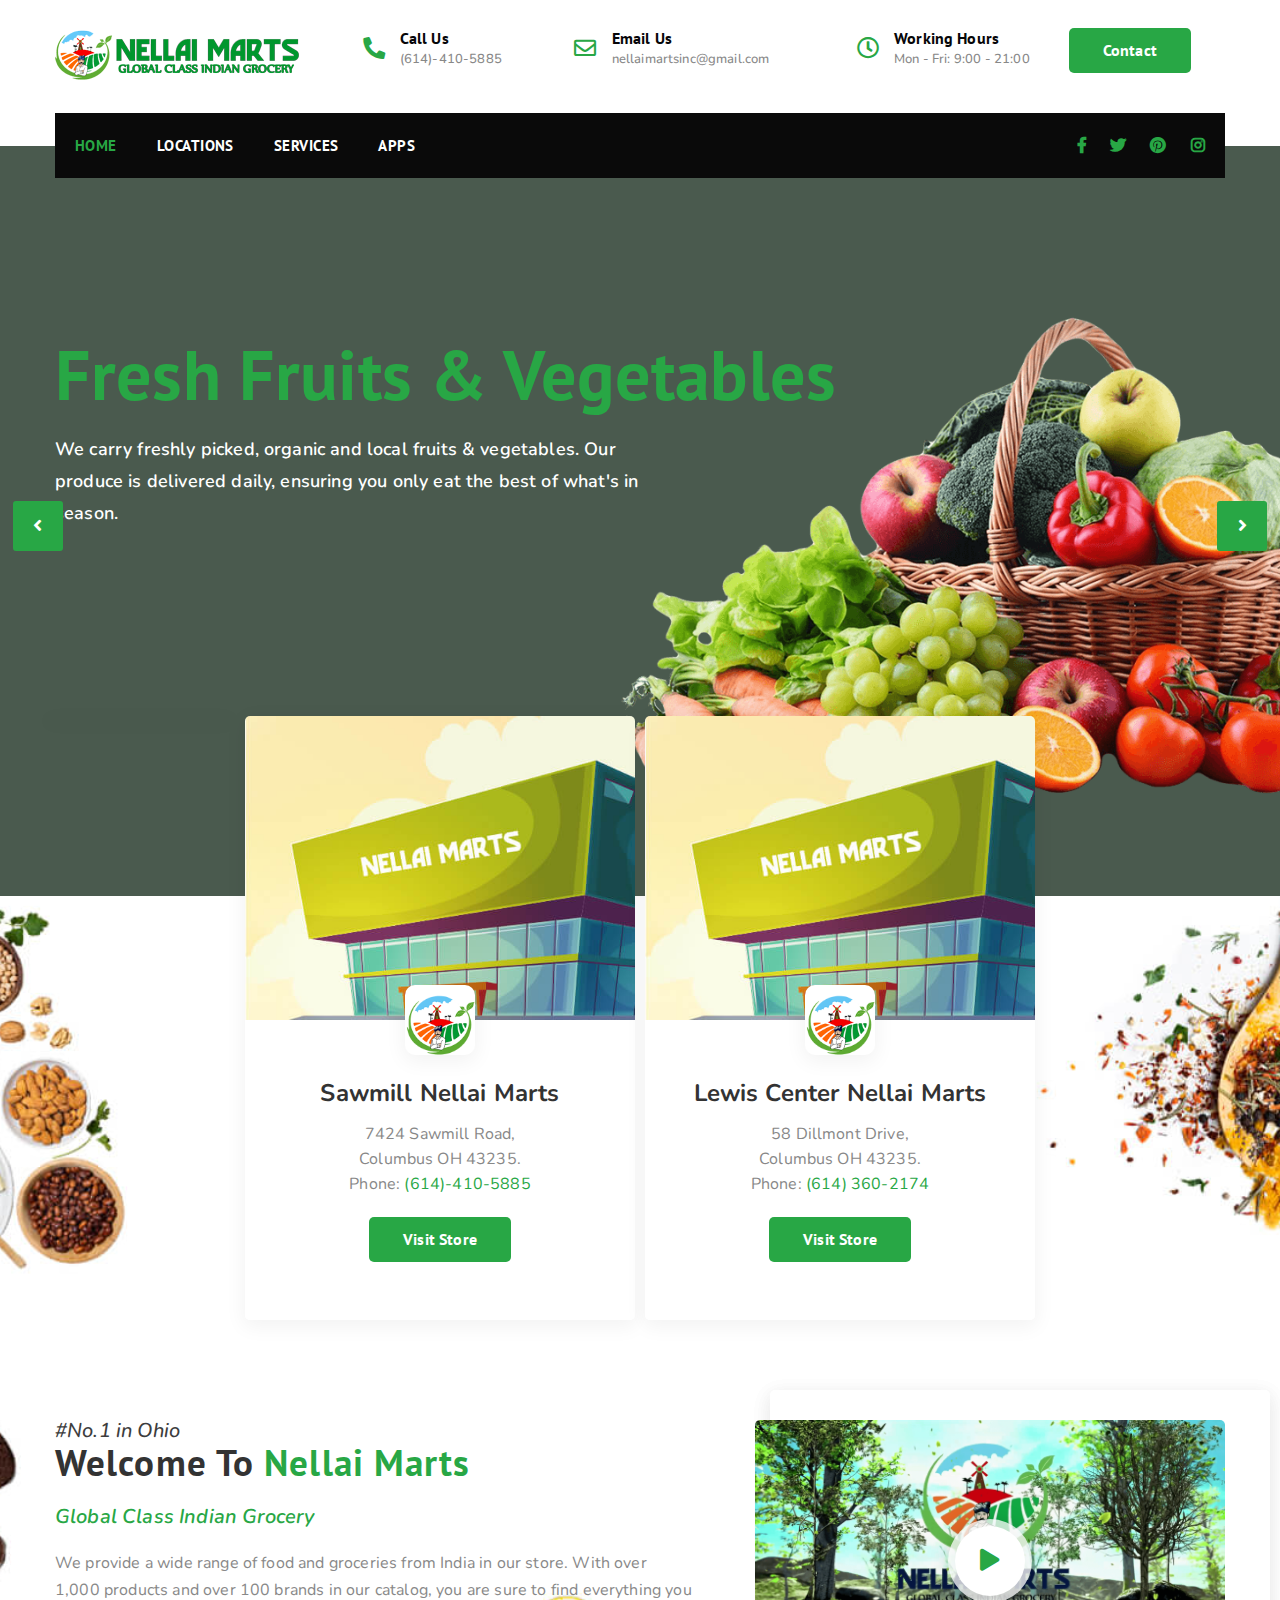
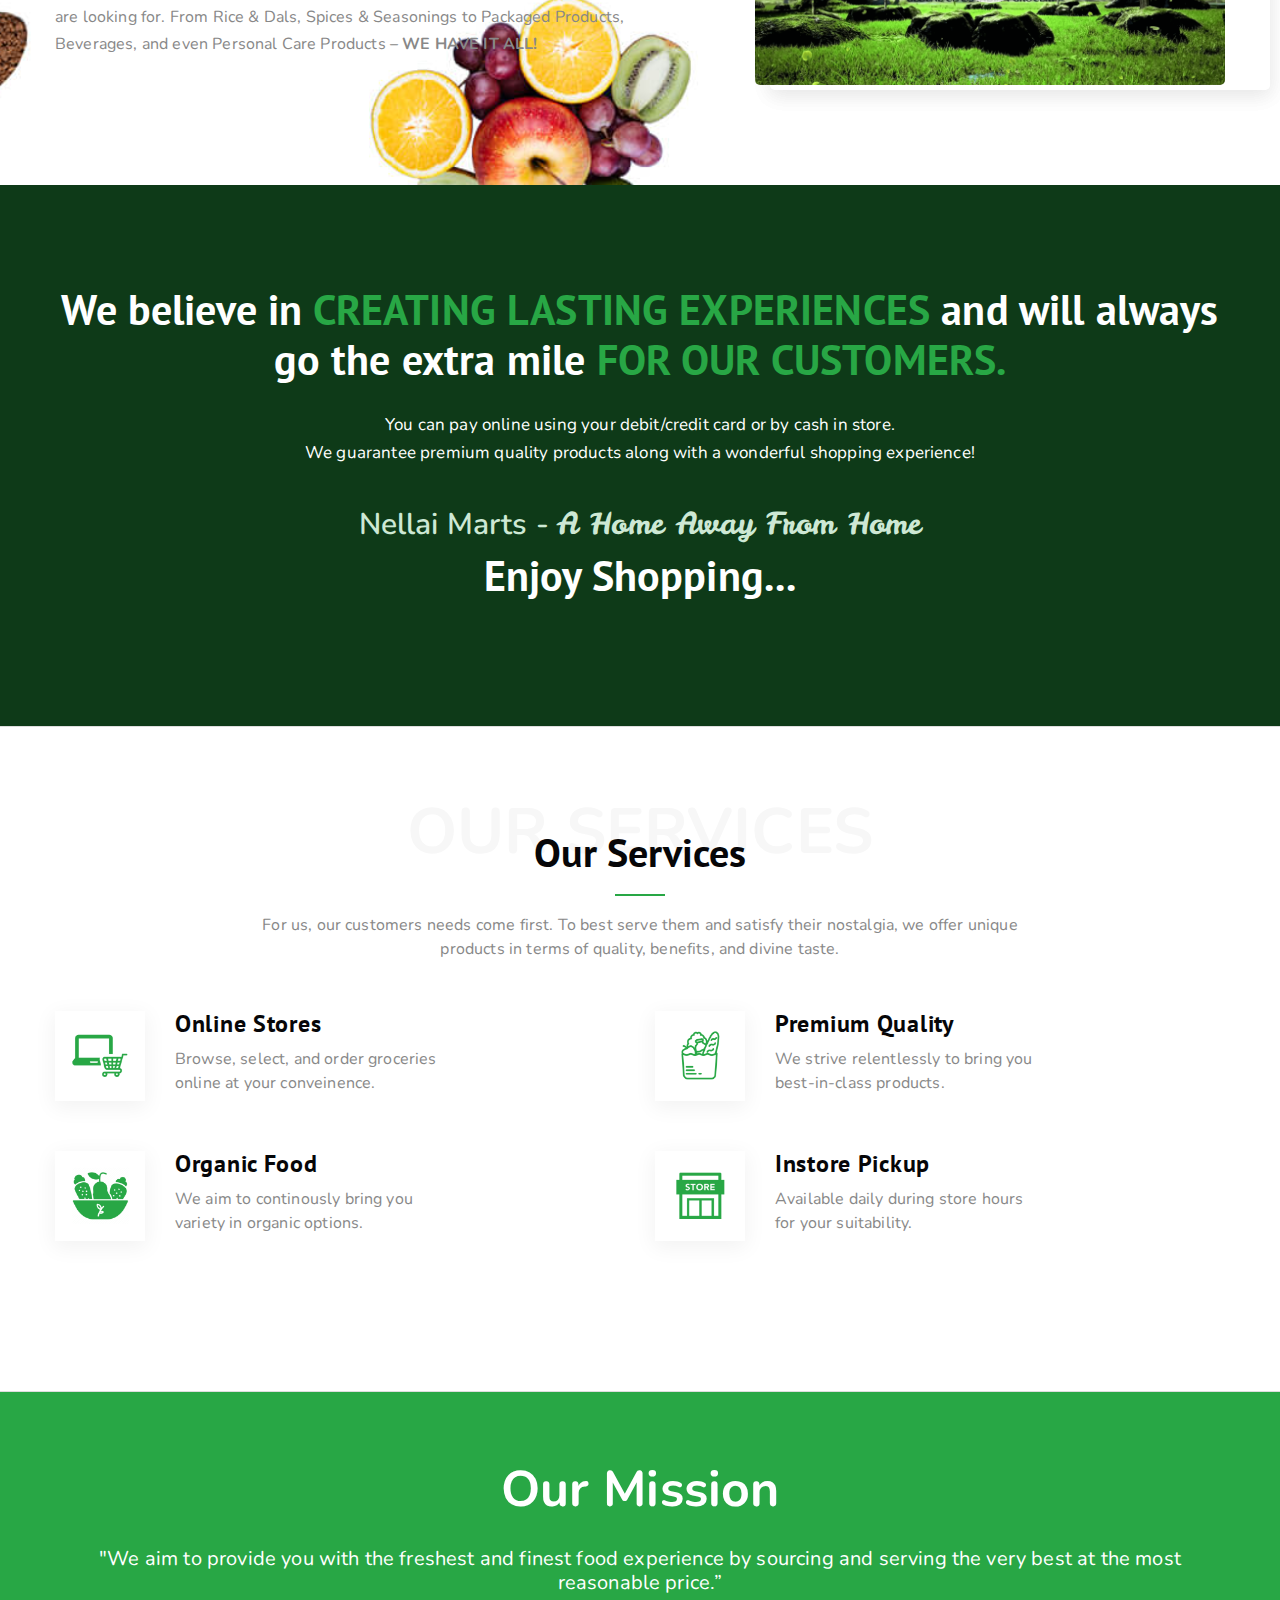
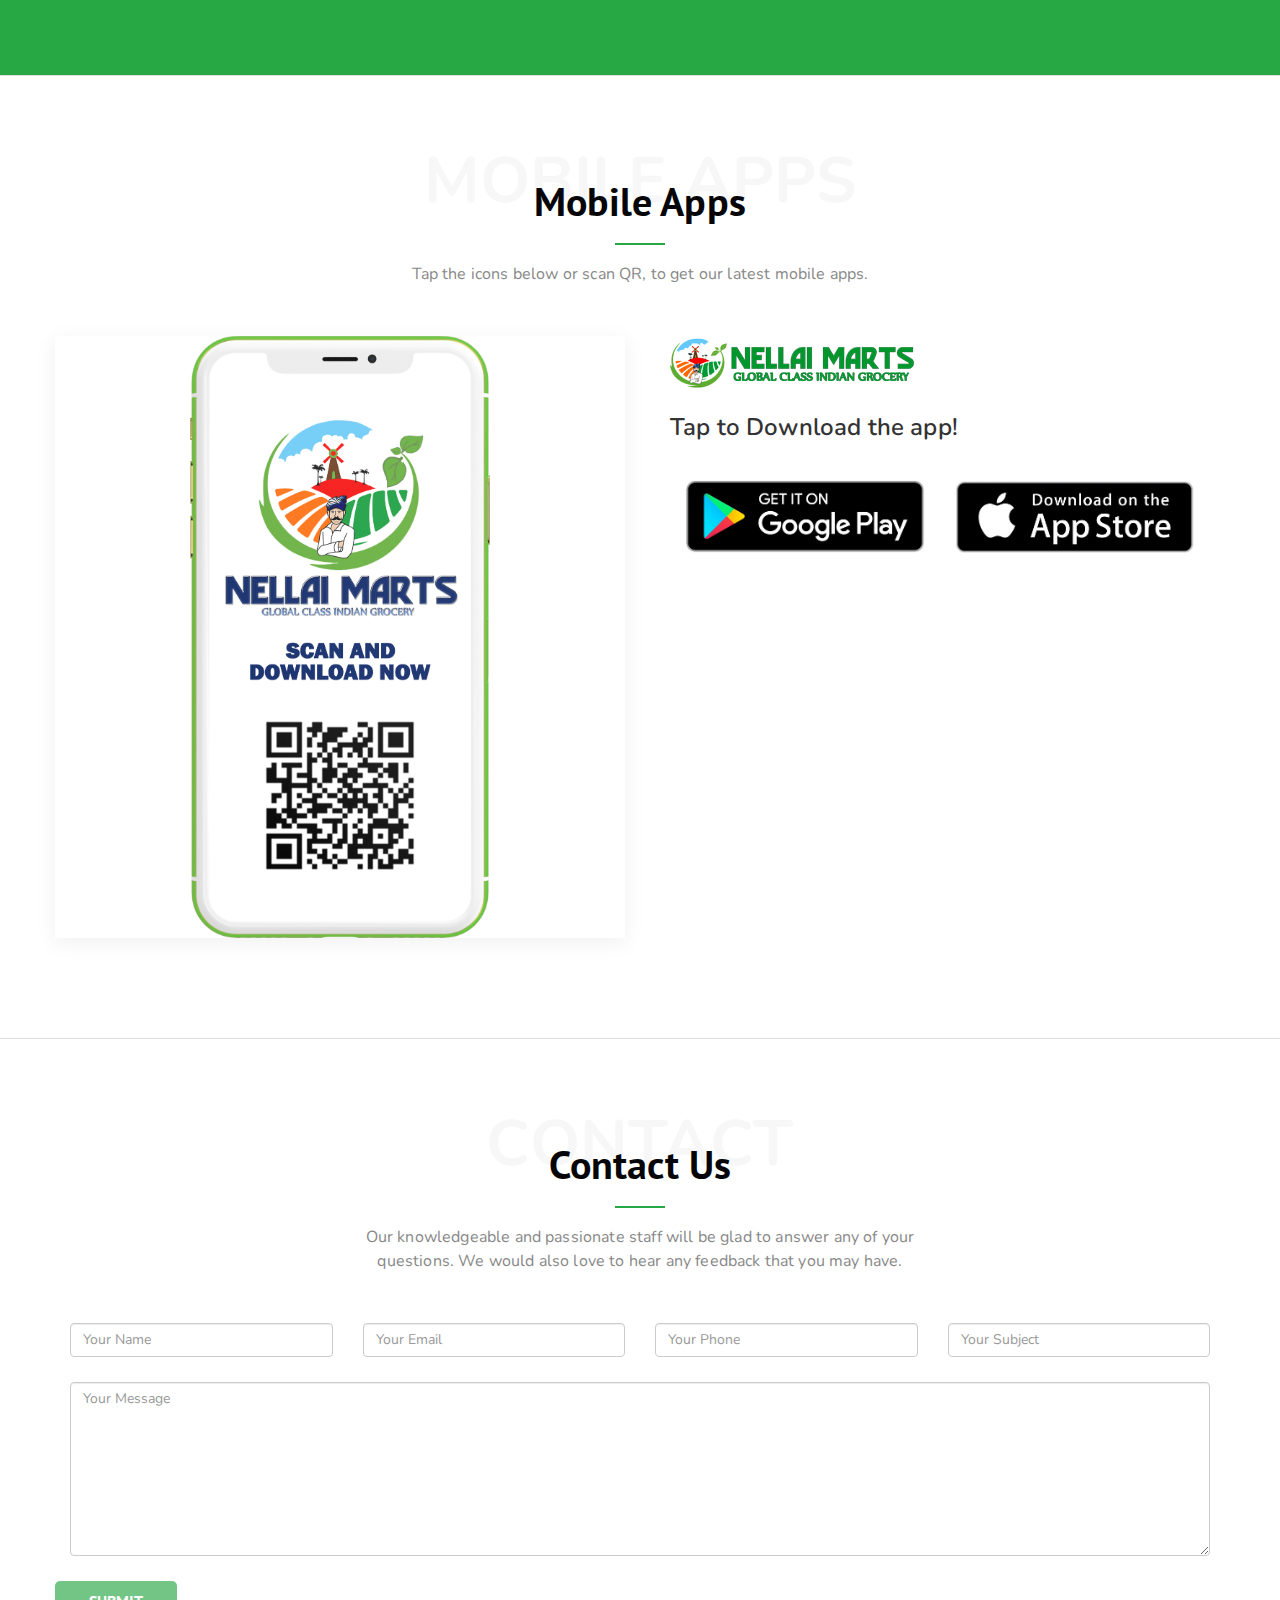
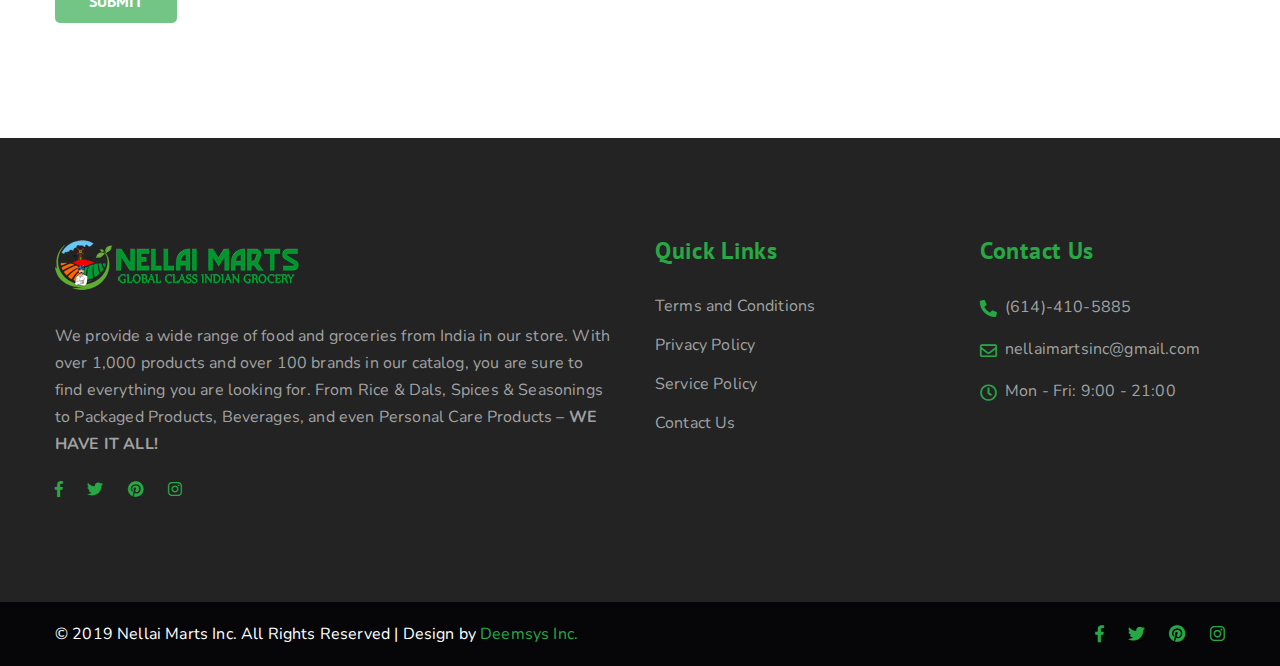
==== index.html @ e7b74e7d "commit with content changes." ====
<!DOCTYPE html>
<html lang="en">
<head>
<meta charset="utf-8">
<meta http-equiv="X-UA-Compatible" content="IE=edge">
<meta name="viewport" content="width=device-width, initial-scale=1">
<meta name="keywords" content="nellai marts, online indian grocery, indian grocery">
<meta name="description" content="Nellai Marts">
<meta name="DEEMSYS_INC" content="Deemsys Inc">
<!-- Title -->
<title>Nellai Marts</title>
<!-- Favicon -->
<link href="images/nelllaimarts-logo.png" sizes="128x128" rel="shortcut icon"/>
<link href="images/nelllaimarts-logo.png" sizes="128x128" rel="shortcut icon" type="image/x-icon"/>
<!-- css file -->
<link rel="stylesheet" href="css/all-css-plugin.css">
<link rel="stylesheet" href="css/theme-color.css">
<link rel="stylesheet" href="css/style.css">
<!-- Responsive stylesheet -->
<link rel="stylesheet" href="css/responsive.css">
</head>
<body class="active-preloader-ovh">
<!-- /.preloader -->
<div class="preloader"></div>

<header class="header home-header">
    <div class="header-center">
        <div class="theme-container clearfix">
            <div class="col-ms-12 col-lg-12 col-sm-12 col-xs-12 p0">
                <a href="index.html" class="logo pull-left col-md-3 col-lg-3 col-sm-3 col-xs-12 col-sm-12 p0"><img src="images/logo.png" alt="Nellai Marts"/></a>
                <div class="right-social-info pull-right col-lg-9 col-md-9 col-sm-12 col-xs-12 col-xxs-12 p0">
                    <div class="col-lg-12 col-md-12 col-sm-12 col-xs-12">
                        <div class="single-right-social-info col-md-3 col-lg-3 col-sm-6 col-xs-6 col-xxs-6 p0">
                            <div class="icon-box">
                                <i class="fas fa-phone fa-rotate-90"></i>
                            </div>
                            <div class="text-box">
                                <h3>Call Us</h3>
                                <p><a href="tel:+1(614)-410-5885">(614)-410-5885</a></p>
                            </div>
                        </div>
                        <div class="single-right-social-info col-md-4 col-lg-4 col-sm-6 col-xs-6 col-xxs-6 p0">
                            <div class="icon-box">
                                <i class="far fa-envelope"></i>
                            </div>
                            <div class="text-box">
                                <h3>Email Us</h3>
                                <p><a href="mailto:nellaimartsinc@gmail.com">nellaimartsinc@gmail.com</a></p>
                            </div>
                        </div>
                        <div class="single-right-social-info col-md-3 col-lg-3 col-sm-6 col-xs-6 col-xxs-6 p0">
                            <div class="icon-box">
                                <i class="far fa-clock"></i>
                            </div>
                            <div class="text-box">
                                <h3>Working Hours</h3>
                                <p>Mon - Fri: 9:00 - 21:00</p>
                            </div>
                        </div>
                        <div class="single-right-social-info col-md-2 col-lg-2 col-sm-6 col-xs-6 col-xxs-6 p0">
                            <a href="#contact" class="btn-thm">Contact</a>
                        </div>
                    </div>
                    
                </div>
            </div>
            
        </div>
    </div>
    <nav class="navbar navbar-default header-navigation stricky">
        <div class="theme-container clearfix">
            <div class="navbar-header">
                <button type="button" class="navbar-toggle collapsed " data-toggle="collapse" data-target=".main-navigation" aria-expanded="false"><i class="fa fa-bars"></i></button>
            </div>

            <div class="collapse navbar-collapse main-navigation mainmenu " id="main-nav-bar">
                <ul class="nav navbar-nav navigation-box">
                    <li class="current"><a href="#">Home</a></li>
                    <li><a class="landing_page" href="#locations">Locations</a></li>
                    <li><a class="landing_page" href="#service">Services</a></li>
                    <li><a class="landing_page" href="#apps">Apps</a></li>
                </ul>
            </div><!-- /.navbar-collapse -->
            <div class="right-side-box">
                <div class="social">
                    <a href="https://www.facebook.com/nellaimarts" target="_blank" class="fab fa-facebook-f"></a>
                    <a href="https://twitter.com/MartsNellai" target="_blank" class="fab fa-twitter"></a>
                    <a href="https://in.pinterest.com/nellaimarts2019" target="_blank" class="fab fa-pinterest"></a>
                    <a href="https://www.instagram.com/nellaimarts2019/" target="_blank" class="fab fa-instagram"></a>
                </div>
            </div>
        </div>
    </nav>   
</header><!-- /.header -->

<!-- Home Slider -->
<div id="carousel-slider" class="carousel slide carousel-fade home-slider" data-ride="carousel">
    <div class="carousel-inner" role="listbox">
        <div class="item active slide-3 slider-3">
            <div class="carousel-caption">
                <div class="theme-container">
                    <div class="box valign-middle">
                        <div class="content">
                            <h2 data-animation="animated fadeInUp">Fresh Fruits & Vegetables</h2>
                            <p data-animation="animated fadeInDown">
                                We carry freshly picked, organic and local fruits & vegetables. Our produce is delivered daily, ensuring you only eat the best of what's in season.
                            </p>
                        </div>
                    </div>
                </div>
            </div>                
        </div>
        <div class="item slide-1 slider-1">
            <div class="carousel-caption">
                <div class="theme-container">
                    <div class="box valign-middle">
                        <div class="content text-center">
                            <h2 data-animation="animated fadeInUp">Groceries</h2>
                            <p data-animation="animated fadeInDown">
                                Shop online for Groceries, Fresh Fruits & Vegetables, Meat & Fish, Cooking Essentials, Masalas & Spices, Personal Care and Much more from Nellai Marts.
                            </p>
                        </div>
                    </div>
                </div>
            </div>                
        </div>
        <div class="item slide-2 slider-2">
            <div class="carousel-caption">
                <div class="theme-container">
                    <div class="box valign-middle">
                        <div class="content">
                            <h2 data-animation="animated fadeInUp">Organic Foods</h2>
                            <p data-animation="animated fadeInDown">
                                Choosing organic is as easy as clicking a button. At the Nellai Marts natural marketplace, you will find a variety of organic products and produce to choose from. 
                            </p>
                        </div>
                    </div>
                </div>
            </div>                
        </div>
        <div class="item slide-4 slider-4">
            <div class="carousel-caption">
                <div class="theme-container">
                    <div class="box valign-middle">
                        <div class="content text-center">
                            <h2 data-animation="animated fadeInUp">Mobile App / Online Store</h2>
                            <p data-animation="animated fadeInDown">
                                Customer convenience is Nellai Marts top priority. Use our Mobile App/Online Store to select products and pick-up your groceries at one of our easy to find locations at your suitability. 
                            </p>
                        </div>
                    </div>
                </div>
            </div>                
        </div>
    </div>
    <!-- Controls -->
    <a class="left carousel-control" href="#carousel-slider" role="button" data-slide="prev">
        <i class="fas fa-angle-left"></i>
        <span class="sr-only">Previous</span>
    </a>
    <a class="right carousel-control" href="#carousel-slider" role="button" data-slide="next">
        <i class="fas fa-angle-right"></i>
        <span class="sr-only">Next</span>
    </a>
</div>

<!-- About Service -->
<section id="locations" class="section-padding bgi1">
    <div class="theme-container">
        <div class="row features_service">
            <div class="col-xxs-12 col-xs-0 col-sm-0 col-md-2">
                <div class="our_services"></div>
            </div>
            <div class="col-xxs-12 col-xs-6 col-sm-6 col-md-4">
                <div class="our_services">
                    <img src="images/location-store.jpg">
                    <div class="service-content">
                        <span class="service-icon"><img src="images/nelllaimarts-logo.png" /></span>
                        <h3 class="title">Sawmill Nellai Marts</h3>
                        <p class="description">
                            7424 Sawmill Road,<br/>
                            Columbus OH 43235.<br/>
                            Phone: <a href="tel:(614)-410-5885">(614)-410-5885</a>
                        </p>
                        <a href="http://18.234.175.207/nellaimartsbackupold.com/" class="btn-thm">Visit Store</a>
                    </div>
                </div>
            </div>
            <div class="col-xxs-12 col-xs-6 col-sm-6 col-md-4">
                <div class="our_services">
                    <img src="images/location-store.jpg">
                    <div class="service-content">
                        <span class="service-icon"><img src="images/nelllaimarts-logo.png" /></span>
                        <h3 class="title">Lewis Center Nellai Marts</h3>
                        <p class="description">
                            58 Dillmont Drive,<br/>
                            Columbus OH 43235.<br/>
                            Phone: <a href="tel:((614)) 360-2174">(614) 360-2174</a> 
                        </p>
                        <a href="http://18.234.175.207/nellaimartsbackupold.com/" class="btn-thm">Visit Store</a>
                    </div>
                </div>
            </div>
            <div class="col-xxs-12 col-xs-0 col-sm-0 col-md-2">
                <div class="our_services"></div>
            </div>
        </div>
        <div class="row">
            <div class="col-sm-6 col-md-6 col-lg-7">
                <div class="about-content">
                    <h4>#No.1 in Ohio</h4>
                    <h3>Welcome To <span class="text-thm">Nellai Marts</span></h3>
                    <p class="highlight text-thm">Global Class Indian Grocery</p>
                    <p>We provide a wide range of food and groceries from India in our store. 
                        With over 1,000 products and over 100 brands in our catalog, you are sure to find everything you are looking for. 
                        From Rice & Dals, Spices & Seasonings to Packaged Products, Beverages, and even Personal Care Products – <b>WE HAVE IT ALL!</b></p>
                </div>
            </div>
            <div class="col-sm-6 col-md-6 col-lg-5 clearfix">
                <div class="about_box">
                    <div class="thumb">
                        <img class="img-responsive" src="images/video-thumb.png" alt="nellia arts promotion"/>
                        <div class="thumb">
                            <a class="video-popup text-thm" href="https://www.youtube.com/watch?v=HjSnfmD4w0A"><i class="fa fa-play"></i></a>
                        </div>
                    </div>
                </div>
            </div>
        </div>
    </div>
</section>

<!-- Our Mission -->
<section class="site-qoute">
    <div class="inner">
        <div class="theme-container text-center">
            <h3>We believe in <span>creating lasting experiences</span> and will always go the extra mile <span> for our customers.</span></h3>
            <p>You can pay online using your debit/credit card or by cash in store. <br/>We guarantee premium quality products along with a wonderful shopping experience!</p>
           <h2>Nellai Marts - <span class="classic_title">A Home Away From Home</span></h2>
            <h3>Enjoy Shopping...</h3>
        </div>
    </div>
</section>

<!-- Why Choose -->
<section id="service" class="section-padding section_bdr_top_bottom">
    <div class="theme-container">
        <div class="row">
            <div class="col-md-8 col-md-offset-2">
                <div class="section-title text-center">
                    <h1>Our Services</h1>
                    <h2>Our Services</h2>
                    <div class="line"></div>
                    <p>For us, our customers needs come first. To best serve them and satisfy their nostalgia, 
                        we offer unique products in terms of quality, benefits, and divine taste.</p>
                </div>
            </div>
        </div>
        <div class="row">
            <div class="col-xs-12 col-sm-6 col-md-6">
                <div class="single-why-choose-us">
                    <div class="icon-box">
                        <div class="inner">
                            <img src="images/online_store.png" style="width: 100%; height: auto;" />
                        </div>
                    </div>
                    <div class="text-box">
                        <h3>Online Stores</h3>
                        <p>Browse, select, and order groceries <br/>online at your conveinence. </p>
                    </div>
                </div>
            </div>
            <div class="col-xs-12 col-sm-6 col-md-6">
                <div class="single-why-choose-us">
                    <div class="icon-box">
                        <div class="inner">
                            <img src="images/good_quality_icon.png" style="width: 100%; height: auto;" />
                        </div>
                    </div>
                    <div class="text-box">
                        <h3>Premium Quality</h3>
                        <p>We strive relentlessly to bring you <br/>best-in-class products.</p>
                    </div>
                </div>
            </div>
            <div class="col-xs-12 col-sm-6 col-md-6">
                <div class="single-why-choose-us">
                    <div class="icon-box">
                        <div class="inner">
                            <img src="images/organic_food_icon.png" style="width: 100%; height: auto;" />
                        </div>
                    </div>
                    <div class="text-box">
                        <h3>Organic Food</h3>
                        <p>
                            We aim to continously bring you <br/> variety in organic options.
                        </p>
                    </div>
                </div>
            </div>
            <div class="col-xs-12 col-sm-6 col-md-6">
                <div class="single-why-choose-us">
                    <div class="icon-box">
                        <div class="inner">
                            <img src="images/pickup_icon.png" style="width: 100%; height: auto;" />
                        </div>
                    </div>
                    <div class="text-box">
                        <h3>Instore Pickup</h3>
                        <p>
                            Available daily during store hours <br/> for your suitability.
                        </p>
                    </div>
                </div>
            </div>
        </div>
    </div>
</section>

<!-- Partners -->
<section class="mission-section pb50 pt50 bgc-thm">
    <div class="theme-container">
        <h1>Our Mission</h1>
        <p>"We aim to provide you with the freshest and finest food experience by sourcing and serving the very best at the most reasonable price.”
        </p>
    </div>
</section>

<!-- Recent Blog -->
<section id="apps" class="section-padding section_bdr_top_bottom">
    <div class="theme-container">
        <div class="row">
            <div class="col-md-6 col-md-offset-3">
                <div class="section-title text-center">
                    <h1>Mobile Apps</h1>
                    <h2>Mobile Apps</h2>
                    <div class="line"></div>
                    <p>Tap the icons below <span class="xs-hidden"> or scan QR, </span>to get our latest mobile apps.</p>
                </div>
            </div>
        </div>
        <div class="row">
            <div class="col-xs-12 col-sm-6 col-md-6 col-lg-6 xs-hidden">
                <div class="app_post">
                   <img class="" src="images/app_qr.png" />
                </div>
            </div>
            <div class="col-xs-12 col-sm-6 col-md-6 col-lg-6 top-content mobile-center">
                <div class="logo col-md-12">
                    <a href="#">
                        <img src="images/logo.png" alt="Nellai Marts"/>
                    </a>
                </div>
                <div class="col-md-12">
                    <h3>Tap to Download the app!</h3>
                    <div class="col-ld-6 col-md-6 col-sm-6 col-xs-6">
                        <a href="https://play.google.com/store/apps/details?id=com.deemsysinc.nellaimarts&hl=en" target="_blank">
                            <img class="app-downlaod-img" src="images/android-appstore.png" />
                        </a>
                    </div>
                    <div class="col-ld-6 col-md-6 col-sm-6 col-xs-6">
                        <a href="https://apps.apple.com/us/app/nellai-marts-online-grocery/id1474758838" target="_blank">
                            <img class="app-downlaod-img" src="images/ios-appstore.png" />
                        </a>
                    </div>
                </div>
            </div>
        </div>
    </div>
</section>

<!-- Recent Contact -->
<section id="contact" class="section-padding blog-style-one">
    <div class="theme-container">
        <div class="row">
            <div class="col-md-6 col-md-offset-3">
                <div class="section-title text-center">
                    <h1>Contact</h1>
                    <h2>Contact Us</h2>
                    <div class="line"></div>
                    <p>Our knowledgeable and passionate staff will be glad to answer any of your questions. We would also love to hear any feedback that you may have.</p>
                </div>
            </div>
        </div>
        <div class="row">
            <div class="col-md-12">
                <form id="contactForm" data-toggle="validator" data-focus="false">
                <div class="col-md-3 form-group">
                    <input type="text" class="form-control" id="cname" placeholder="Your Name" required data-error="Name is required." >
                    <div class="help-block with-errors"></div>
                </div>
                <div class="col-md-3 form-group">
                    <input type="text" class="form-control" id="cemail" placeholder="Your Email" pattern="[a-z0-9._%+-]+@[a-z0-9.-]+\.[a-z]{2,4}" required data-error="Enter valid e-mail.">
                    <div class="help-block with-errors"></div>
                </div>
                <div class="col-md-3 form-group">
                    <input type="tel" class="form-control" id="cphonenumber" placeholder="Your Phone" pattern="[0-9]{10}" required required data-error="Enter valid phone number.">
                    <div class="help-block with-errors"></div>
                </div>
                <div class="col-md-3 form-group">
                    <input type="text" class="form-control" id="csubject" placeholder="Your Subject" required required data-error="Subject is required.">
                    <div class="help-block with-errors"></div>
                </div>
                <div class="col-md-12 form-group">
                    <textarea class="form-control" id="cmessage" rows="8" placeholder="Your Message" required data-error="Message is required."></textarea>
                    <div class="help-block with-errors"></div>
                </div>
                <div class="form-group ulockd-contact-btn">
                    <input id="form_botcheck" name="form_botcheck" class="form-control form_control" value="" type="hidden">
                    <button type="submit" class="btn btn-default btn-lg btn-thm" data-loading-text="Getting Few Sec...">SUBMIT</button>
                </div>
                <div class="form-message">
                    <div id="cmsgSubmit" class="h3 text-center hidden"></div>
                </div>
            </form>
            </div>
        </div>
    </div>
</section>

<!-- Footer -->
<footer class="site-footer">
    <div class="inner">
        <div class="theme-container">
            <div class="row">
                <div class="col-xxs-12 col-xs-12 col-sm-12 col-md-6">
                    <div class="footer-widget about-widget">
                        <a href="index.html"><img src="images/logo.png" alt="Awesome Image"/></a>
                        <p>
                            We provide a wide range of food and groceries from India in our store. 
                            With over 1,000 products and over 100 brands in our catalog, you are sure to find everything you are looking for. 
                            From Rice & Dals, Spices & Seasonings to Packaged Products, Beverages, and even Personal Care Products – <b>WE HAVE IT ALL!</b>
                        </p>
                        <div class="social">
                            <a href="https://www.facebook.com/nellaimarts" target="_blank" class="fab fa-facebook-f"></a>
                            <a href="https://twitter.com/MartsNellai" target="_blank" class="fab fa-twitter"></a>
                            <a href="https://in.pinterest.com/nellaimarts2019" target="_blank" class="fab fa-pinterest"></a>
                            <a href="https://www.instagram.com/nellaimarts2019/" target="_blank" class="fab fa-instagram"></a>
                        </div>
                    </div>
                </div>
                <div class="col-xxs-12 col-xs-6 col-sm-6 col-md-3">
                    <div class="footer-widget services-widget">
                        <div class="title">
                            <h3>Quick Links</h3>
                        </div>
                        <ul class="services-list">
                            <li> <a href="terms-conditions.html">Terms and Conditions</a> </li>
                            <li><a href="privacy-policy.html">Privacy Policy</a></li>
                            <li><a href="service-policy.html">Service Policy</a></li>
                            <li><a href="#contact">Contact Us</a></li>
                        </ul><!-- /.services-list -->
                    </div>
                </div>
                <div class="col-xxs-12 col-xs-6 col-sm-6 col-md-3">
                    <div class="footer-widget contact-widget">
                        <div class="title">
                            <h3>Contact Us</h3>
                        </div>
                        <p><a href="tel:+1(614)-410-5885"><i class="fas fa-phone fa-rotate-90"></i>(614)-410-5885</a></p>
                        <p><a href="mailto:nellaimartsinc@gmail.com"><i class="far fa-envelope"></i>nellaimartsinc@gmail.com</a></p>
                        <p><i class="far fa-clock"></i>Mon - Fri: 9:00 - 21:00</p>
                        <!-- <p><i class="fa fa-map-marker"></i> Victoria xxx Australia Anvento HQ xxx King Street</p> -->
                    </div>
                </div>
            </div>
        </div>
    </div>
</footer>
<div class="footer-copyright">
    <div class="theme-container clearfix">
        <div class="left-copy pull-left">
            <p>&copy; 2019 Nellai Marts Inc. All Rights Reserved | Design by <a class="text-thm" target="_blank" href="https://www.deemsysinc.com">Deemsys Inc.</a></p>
        </div>
        <div class="right-social pull-right">
            <a href="https://www.facebook.com/nellaimarts" target="_blank" class="fab fa-facebook-f"></a>
            <a href="https://twitter.com/MartsNellai" target="_blank" class="fab fa-twitter"></a>
            <a href="https://in.pinterest.com/nellaimarts2019" target="_blank" class="fab fa-pinterest"></a>
            <a href="https://www.instagram.com/nellaimarts2019/" target="_blank" class="fab fa-instagram"></a>
        </div>
    </div>
</div>


<div class="scroll-to-top scroll-to-target" data-target="html"><i class="fa fa-angle-up"></i></div>
<script src="js/jquery.js"></script>

<script src="js/bootstrap.min.js"></script>
<script src="js/jquery.validate.min.js"></script>
<script src="js/owl.carousel.min.js"></script>
<script src="js/jquery.magnific-popup.min.js"></script>
<script type="text/javascript" src="js/validator.js"></script>
<script type="text/javascript" src="js/form-script.js"></script>
<script src="js/custom.js"></script>
</body>
</html>
---- css/all-css-plugin.css ----
@import url(https://fonts.googleapis.com/css?family=Nunito:300,400,400i,600,600i,700,700i,800,800i|PT+Sans:400,400i,700,700i);
@import url(http://fonts.googleapis.com/css?family=Leckerli+One);
@import url(bootstrap.min.css);
@import url(owl.carousel.css);
@import url(magnific-popup.css);
@import url(../plugins/fontawesome-5/css/fontawesome-all.min.css);
---- css/theme-color.css ----
/* Template Color Default #28a745 = rgba(32, 184, 6, */

/* TEXT COLOR */
#carousel-slider.slide .content h2,
.header-navigation.stricky-fixed ul.navigation-box > li.active > a,
.header-navigation.stricky-fixed ul.navigation-box > li.current > a,
.header-navigation.stricky-fixed ul.navigation-box > li > a:active,
.header-navigation.stricky-fixed ul.navigation-box > li > a:focus,
.header-navigation.stricky-fixed ul.navigation-box > li:hover > a,
.header-navigation ul.navigation-box > li.active > a,
.header-navigation ul.navigation-box > li.current > a,
.header-navigation ul.navigation-box > li > a:active,
.header-navigation ul.navigation-box > li > a:focus,
.header-navigation ul.navigation-box > li:hover > a,
ul li.active span,
.site-qoute .inner h3 span,
.site-footer .footer-widget.about-widget .social a,
.footer-copyright .right-social a,
.site-footer .footer-widget.contact-widget p i,
.btn-white,
.text-thm {
  color: #28a745 !important;
}

/* TEXT HOVER COLOR */
.site-footer .footer-widget ul.services-list li a:hover,
.single-why-choose-us:hover .text-box h3,
.our_services:hover .title {
	color: #28a745 !important;
}
nav.navbar.bootsnav.light-red li.dropdown ul.dropdown-menu > li > a:hover {
	color: #28a745;
}

/* BACKGROUND COLOR */
.header-home-two .header-top .select-box,
.home-header .header-navigation.stricky-fixed,
.header-navigation .theme-container .right-side-box a.rqa-btn,
.header-navigation .theme-container .right-side-box form.search-form,
.section-title .line,
#carousel-slider .carousel-control,
#carousel-slider.slide .content a.banner-btn,
#carousel-slider .custom-navigation li,
.scroll-to-top,
.bgc-thm {
	background-color: #28a745 !important;
}
li.ui-timepicker-selected {
	background-color: #28a745;
}

/* BUTTON TEMPALTE COLOR */
.btn-thm {
  background-color: #28a745;
  border-color: #28a745;
}
---- css/style.css ----
/************************** 
* 1. Common Css Code
***************************/
body {
    font-family: 'Nunito';
    color: #888888;
    font-size: 16px;
    line-height: 24px;
    letter-spacing: .01em; }
  a,
  a:hover,
  a:visited,
  a:focus,
  a:active {
    color: #28a745;
    text-decoration: none !important;
    outline: none !important; 
  }
  
  .theme-container {
    width: 100%;
    max-width: 1200px;
    padding-left: 15px;
    padding-right: 15px;
    margin-left: auto;
    margin-right: auto;
    display: block; 
  }
  @media (max-width: 1199px) {
    .theme-container {
      max-width: 1000px; 
    } 
  }
  @media (max-width: 991px) {
    .theme-container {
      max-width: 870px; 
    } 
  }
  @media (max-width: 767px) {
    .theme-container {
      max-width: 750px; 
    } 
  }
  @media (max-width: 570px) {
    .theme-container {
      max-width: 550px; 
    } 
  }
  
  h1, h2, h3, h4, h5, h6, .h1, .h2, .h3, .h4, .h5, .h6 {
    color: #333333;
    font-weight: 600; 
  }
  
  section {
    position: relative; 
  }
  
  .section-padding {
    padding: 100px 0; 
  }
  .p0 {
    padding: 0 !important; 
  }
  .pt50 {
    padding-top: 50px;
  }
  
  .pb50 {
    padding-bottom: 50px;
  }
  .btn-thm {
    border-radius: 5px;
    border: none;
    outline: none;
    display: inline-block;
    vertical-align: middle;
    text-align: center;
    font-family: 'PT Sans';
    font-weight: 600;
    font-size: 16px;
    text-transform: capitalize;
    color: #ffffff !important;
    padding: 10.5px 34px;
    -webkit-transform: all .4s ease;
    -ms-transform: all .4s ease;
    transform: all .4s ease; 
  }
   .btn-thm:hover,
  .btn-thm:active,
  .btn-thm:focus {
    background-color: #060608;
    color: #ffffff !important; 
  }
  
  .section-title {
    margin-bottom: 50px; 
  }
  .section-title h1 {
    color: #f7f7f7;
    font-size: 5vw;
    font-weight: bold;
    left: 0;
    margin: 0 auto;
    position: absolute;
    right: 0;
    top: -30px;
    text-transform: uppercase;
    z-index: -1; 
  }
  .section-title h2, .section-title p {
    margin: 0; 
  }
  .section-title h2 {
    color: #060608;
    font-family: 'PT Sans';
    font-size: 40px;
    font-weight: 600;
    line-height: 1.25;
    margin-bottom: 5px; 
  }
  .section-title p {
    margin-top: 7px; 
  }
  .section-title .line {
    width: 50px;
    height: 2px;
    display: inline-block;
    vertical-align: middle;
    position: relative; 
  }
  .section-title .line:before {
    content: '';
    width: 6px;
    height: 6px;
    position: absolute;
    top: 50%;
    left: 50%;
    transform: translate(-50%, -50%); 
  }
  
  .bgi1 {
    background-image: url("../images/bg-2.jpg");
    background-size: cover;
    background-position: center center; 
  }
  
  .section_bdr_top_bottom {
    border-bottom: 1px solid #dddddd;
    border-top: 1px solid #dddddd; 
  }
  
  
  .scroll-to-top {
    border-radius: 5px;
    bottom: 60px;
    color: #fff;
    cursor: pointer;
    display: none;
    font-size: 17px;
    height: 50px;
    line-height: 50px;
    position: fixed;
    right: 4%;
    text-align: center;
    width: 50px;
    z-index: 9999;
    -webkit-transform: all .4s ease;
    -ms-transform: all .4s ease;
    transform: all .4s ease; }
    .scroll-to-top:hover {
      background: #060608 !important;
      color: #fff; }
  
  /*
  ****
  only add this classto body
  if preloader is on
  other wise REMOVE IT.
  ****
  */
  body.active-preloader-ovh {
    overflow: hidden; 
  }
  
  .preloader {
    background-color: #ffffff;
    background-image: url(../images/loading.gif);
    background-position: center center;
    background-repeat: no-repeat;
    height: 100%;
    left: 0;
    position: fixed;
    top: 0;
    width: 100%;
    z-index: 9999999;
    right: 0;
    margin: 0 auto; 
  }
  
  .form_control {
    border-radius: 5px;
    box-shadow: none;
    height: 50px; }
  
  .form_control:active,
  .form_control:focus {
    box-shadow: none;
    outline: none; }
  
  .booking_form_control {
    background-color: #f5f5f5;
    border: none;
    border-radius: 5px; }
  
  .form-textarea {
    border: none; }
  
  /************************** 
  * 2. header styles 
  ***************************/
  .header-navigation {
    background-color: transparent;
    margin-bottom: 0;
    border: none;
    border-radius: 0;
    z-index: 999; 
  }
  .header-navigation .theme-container {
    position: relative;
    padding-top: 30px;
    padding-bottom: 30px; 
  }
  .header-navigation .theme-container .navbar-header {
    position: absolute;
    top: 50%;
    left: 15px;
    transform: translateY(-50%); 
  }
  .header-navigation .theme-container .navbar-brand {
    height: auto;
    padding: 0px 0; 
  }
  .header-navigation .theme-container .navbar-brand .default-logo {
    display: inline-block; 
  }
  .header-navigation .theme-container .navbar-brand .sticky-logo {
    display: none; 
  }
  .header-navigation .theme-container .main-navigation {
    text-align: center;
    padding: 0; 
  }
  .header-navigation .theme-container .right-side-box {
    position: absolute;
    top: 50%;
    right: 0px;
    transform: translateY(-50%); 
  }
  .header-navigation .theme-container .right-side-box a.rqa-btn {
    display: inline-block;
    font-family: 'PT Sans';
    font-weight: bold;
    font-size: 16px;
    text-transform: uppercase;
    border-radius: 5px;
    color: #ffffff;
    padding: 10.5px 34px;
    text-align: center;
    -webkit-transition: all .4s ease;
    -o-transition: all .4s ease;
    transition: all .4s ease; 
  }
  .header-navigation .theme-container .right-side-box a.rqa-btn:hover {
    background: #060608 !important;
    color: #fff; 
  }
  .header-navigation ul.navigation-box {
    float: none;
    display: inline-block;
    vertical-align: middle; 
  }
  .header-navigation ul.navigation-box li a .sub-nav-toggler {
    display: none; 
  }
  .header-navigation ul.navigation-box > li {
    position: relative;
    padding: 10.5px 0;
    display: inline-block; 
  }
  .header-navigation ul.navigation-box > li + li {
    margin-left: 30px; 
  }
  .header-navigation ul.navigation-box > li > a {
    padding: 0;
    font-family: 'PT Sans';
    color: #FFFFFF;
    font-size: 15px;
    -webkit-transition: all .4s ease;
    -ms-transition: all .4s ease;
    transition: all .4s ease;
    font-weight: 600;
    letter-spacing: .03em;
    display: inline-block; 
  }
  .header-navigation ul.navigation-box > li > ul.sub-menu {
    position: absolute;
    top: 100%;
    left: 0;
    z-index: 100000;
    float: left;
    min-width: 270px;
    padding: 0px 0px;
    text-align: left;
    list-style: none;
    background-color: #fff;
    background-clip: padding-box;
    opacity: 0;
    visibility: hidden;
    -webkit-transition: opacity .4s ease, visibility .4s ease;
    transition: opacity .4s ease, visibility .4s ease;
    box-shadow: 0px 5px 10px rgba(0, 0, 0, 0.002); 
  }
  .header-navigation ul.navigation-box > li > ul.sub-menu.right-align {
    left: auto;
    right: 0; 
  }
  .header-navigation ul.navigation-box > li:hover > ul.sub-menu {
    opacity: 1;
    visibility: visible; 
  }
  .header-navigation ul.navigation-box > li > ul.sub-menu > li {
    display: block;
    position: relative; 
  }
  .header-navigation ul.navigation-box > li > ul.sub-menu > li > a {
    font-size: 15px;
    color: #717171;
    font-family: 'Nunito';
    font-weight: 400;
    padding: 11.5px 0;
    display: block;
    line-height: 26px;
    padding-left: 40px;
    white-space: nowrap;
    -webkit-transition: all .4s ease;
    -o-transition: all .4s ease;
    transition: all .4s ease; 
  }
  .header-navigation ul.navigation-box > li > .sub-menu li:hover > a {
    color: #fff;
    position: relative; 
  }
  .header-navigation ul.navigation-box > li > .sub-menu > li > ul.sub-menu {
    position: absolute;
    top: 0%;
    left: 100%;
    z-index: 100000;
    float: left;
    min-width: 270px;
    padding: 0px 0px;
    text-align: left;
    list-style: none;
    background-color: #fff;
    background-clip: padding-box;
    opacity: 0;
    visibility: hidden;
    -webkit-transition: opacity .4s ease, visibility .4s ease;
    transition: opacity .4s ease, visibility .4s ease;
    box-shadow: 0px 5px 10px rgba(0, 0, 0, 0.002); 
  }
  .header-navigation ul.navigation-box > li > .sub-menu > li:hover > ul.sub-menu {
    opacity: 1;
    visibility: visible; 
  }
  .header-navigation ul.navigation-box > li > .sub-menu > li > ul.sub-menu > li {
    display: block;
    position: relative; 
  }
  .header-navigation ul.navigation-box > li > .sub-menu > li > ul.sub-menu > li > a {
    font-size: 16px;
    color: #717171;
    font-weight: 500;
    padding: 11.5px 0;
    display: block;
    line-height: 26px;
    padding-left: 40px;
    white-space: nowrap;
    -webkit-transition: all .4s ease;
    -o-transition: all .4s ease;
    transition: all .4s ease; 
  }
  .header-navigation ul.navigation-box > li > .sub-menu > li > .sub-menu li:hover > a {
    background: #F1F1F1;
    color: #181818;
    position: relative; 
  }
  .header-navigation.stricky-fixed {
    background-color: #0a0a0a;
    position: fixed;
    top: 0;
    left: 0;
    width: 100%;
    z-index: 999;
    box-shadow: 0px 0px 16px rgba(0, 0, 0, 0.0032); 
  }
  .header-navigation.stricky-fixed .theme-container {
    box-shadow: none;
    padding-top: 0;
    padding-bottom: 0; 
  }
  .header-navigation.stricky-fixed .navbar-brand .default-logo {
    display: none; 
  }
  .header-navigation.stricky-fixed .navbar-brand .sticky-logo {
    display: inline-block; 
  }
  .header-navigation.stricky-fixed ul.navigation-box > li {
    padding-top: 30px;
    padding-bottom: 30px; 
  }
  .header-navigation.stricky-fixed ul.navigation-box > li > a {
    color: #242C33; 
  }
  .header-navigation.stricky-fixed ul.navigation-box > li > a {
    color: #fff; 
  }
  
  
  .home-header .header-center {
    padding: 27.5px 0; 
  }
  .home-header .header-center .single-right-social-info {
    display: inline-block;
    vertical-align: middle; 
  }
  /* .home-header .header-center .single-right-social-info + .single-right-social-info {
    margin-left: 35px; 
  } */
  .home-header .header-center .single-right-social-info .icon-box,
  .home-header .header-center .single-right-social-info .text-box {
    display: table-cell;
    vertical-align: middle; 
  }
  .home-header .header-center .single-right-social-info .icon-box i {
    color: #28a745;
    font-size: 22px; 
  }
  .home-header .header-center .single-right-social-info .text-box {
    padding: 2px 0;
    padding-left: 15px; 
  }
  .home-header .header-center .single-right-social-info .text-box h3,
  .home-header .header-center .single-right-social-info .text-box p {
    margin: 0; 
    overflow-wrap: break-word;
    word-break: break-word;
  }
  .home-header .header-center .single-right-social-info .text-box h3 {
    text-transform: capitalize;
    font-size: 16px;
    color: #060608;
    font-family: 'PT Sans';
    font-weight: 600; 
    
  }
  .home-header .header-center .single-right-social-info .text-box p a{
    font-size: 13px;
    /* text-transform: capitalize; */
    color: #888888;
    font-weight: 500; 
    overflow-wrap: break-word;
    word-break: break-word;
  }
  .home-header .header-center .single-right-social-info .text-box p {
    font-size: 13px;
    /* text-transform: capitalize; */
    color: #888888;
    font-weight: 500;
    overflow-wrap: break-word;
    word-break: break-word;
}
  .home-header .header-navigation {
    margin-bottom: -32.5px; 
  }
  .home-header .header-navigation .theme-container {
    padding-top: 0;
    padding-bottom: 0;
    background: #0a0a0a;
    padding-left: 0;
    padding-right: 0;
    max-width: 1170px;
    padding-left: 20px; 
  }
  @media (max-width: 1199px) {
    .home-header .header-navigation .theme-container {
      max-width: 1000px;
      padding-left: 15px;
      padding-right: 15px; 
    } 
  }
  @media (max-width: 991px) {
    .home-header .header-navigation .theme-container {
      max-width: 870px; 
    } 
  }
  @media (max-width: 767px) {
    .home-header .header-navigation .theme-container {
      max-width: 750px; 
    } 
  }
  @media (max-width: 570px) {
    .home-header .header-navigation .theme-container {
      max-width: 550px;
      padding-left: 15px;
      padding-right: 15px; 
    } 
    #carousel-slider.home-slider .carousel-inner .item {
      width: 100%;
      min-height: 550px;
      background-position: bottom center
    }
  }
  .home-header .header-navigation .theme-container .main-navigation {
    text-align: left; 
  }
  .home-header .header-navigation ul.navigation-box > li {
    padding: 20.5px 0; 
  }
  .home-header .header-navigation ul.navigation-box > li + li {
    margin-left: 40px; 
  }
  .home-header .header-navigation ul.navigation-box > li > a {
    font-weight: 600;
    text-transform: uppercase; 
  }
  .home-header .header-navigation .theme-container .right-side-box {
    right: 20px; 
  }
  .home-header .header-navigation .theme-container .right-side-box a.search-btn {
    color: #060608;
    font-size: 16px; 
  }
  .home-header .header-navigation ul.navigation-box > li.active > a,
  .home-header .header-navigation ul.navigation-box > li.current > a,
  .home-header .header-navigation ul.navigation-box > li > a:active,
  .home-header .header-navigation ul.navigation-box > li > a:focus,
  .home-header .header-navigation ul.navigation-box > li:hover > a {
    color: #060608; 
  }
  .home-header .header-navigation.stricky-fixed {
    background: #28a745;
    z-index: 9999; 
  }
  .home-header .header-navigation .theme-container .right-side-box form.search-form {
    position: relative;
    width: 270px;
    max-width: 100%;
    height: 50px;
    background: rgba(255, 255, 255, 0.3); 
  }
  .home-header .header-navigation .theme-container .right-side-box form.search-form input {
    border: none;
    outline: none;
    width: 100%;
    position: absolute;
    top: 0;
    left: 0;
    background-color: transparent;
    font-size: 15px;
    font-family: 'PT Sans';
    color: #060608;
    padding-left: 20px;
    height: 100%; 
  }
  .home-header .header-navigation .theme-container .right-side-box form.search-form input::-webkit-input-placeholder {
    /* Chrome/Opera/Safari */
    color: #060608; 
  }
  .home-header .header-navigation .theme-container .right-side-box form.search-form input::-moz-placeholder {
    /* Firefox 19+ */
    color: #060608; 
  }
  .home-header .header-navigation .theme-container .right-side-box form.search-form input:-ms-input-placeholder {
    /* IE 10+ */
    color: #060608; 
  }
  .home-header .header-navigation .theme-container .right-side-box form.search-form input:-moz-placeholder {
    /* Firefox 18- */
    color: #060608; 
  }
  .home-header .header-navigation .theme-container .right-side-box form.search-form button[type=submit] {
    border: none;
    outline: none;
    background-color: transparent;
    color: #ffffff;
    position: absolute;
    top: 50%;
    right: 15px;
    transform: translateY(-50%); 
  }
  
  /************************** 
  * 3. banner styles 
  ***************************/
  #carousel-slider {
    margin-top: 0px;
    position: relative;
    z-index: 991; 
  }
  
  #carousel-slider .carousel-caption {
    position: absolute;
    top: 0;
    right: 0;
    left: 0;
    bottom: 0;
    padding: 0;
    text-align: right;
    text-shadow: none; 
  }
  #carousel-slider .carousel-caption:before {
    bottom: 0;
    /* background-color: rgba(0, 0, 0, 0.4); */
    content: "";
    left: 0;
    position: absolute;
    right: 0;
    top: 0;
    z-index: -1; 
  }
  
  #carousel-slider .carousel-caption .theme-container {
    display: table;
    width: 100%;
    height: 100%;
    max-width: 1170px;
    margin-left: auto;
    margin-right: auto;
    text-align: center;
    padding-left: 0;
    padding-right: 0; 
  }
  @media (max-width: 1199px) {
    #carousel-slider .carousel-caption .theme-container {
      max-width: 1000px; 
    } 
  }
  @media (max-width: 991px) {
    #carousel-slider .carousel-caption .theme-container {
      max-width: 870px; 
    } 
  }
  @media (max-width: 767px) {
    #carousel-slider .carousel-caption .theme-container {
      max-width: 750px; 
    } 
  }
  @media (max-width: 570px) {
    #carousel-slider .carousel-caption .theme-container {
      max-width: 550px;
      padding-left: 15px;
      padding-right: 15px; 
    } 
  }
  
  #carousel-slider .carousel-caption .theme-container .box {
    display: table-cell;
    text-align: left; 
  }
  
  #carousel-slider .carousel-caption .theme-container .box.valign-top {
    vertical-align: top; 
  }
  
  #carousel-slider .carousel-caption .theme-container .box.valign-bottom {
    vertical-align: bottom; 
  }
  
  #carousel-slider .carousel-caption .theme-container .box.valign-middle {
    vertical-align: middle; 
  }
  
  #carousel-slider .carousel-caption .theme-container .box .content {
    display: block;
    margin-top: -15%; 
  }
  
  #carousel-slider .carousel-control {
    background: none;
    border-radius: 3px;
    color: #ffffff;
    font-size: 18px;
    font-weight: normal;
    height: 50px;
    line-height: 50px;
    margin-top: -20px;
    opacity: 1;
    top: 50%;
    visibility: visible !important;
    width: 50px;
    z-index: 99;
    -webkit-transition: all 0.5s ease;
    -ms-transition: all 0.5s ease;
    transition: all 0.5s ease; 
  }
  #carousel-slider .carousel-control:hover {
    background: #060608;
    color: #ffffff; 
  }
  @media (max-width: 667px) {
    #carousel-slider .carousel-control {
      font-size: 15px;
      height: 30px;
      line-height: 30px;
      width: 30px; 
    } 
  }
  
  #carousel-slider .carousel-control.left {
    left: 1%; 
  }
    #carousel-slider .carousel-control.left i {
      text-shadow: none; 
    }
  
  #carousel-slider .carousel-control.right {
    right: 1%; 
  }
  #carousel-slider .carousel-control.right i {
    text-shadow: none; 
  }
  
  #carousel-slider .carousel-control:hover {
    opacity: 1; 
  }
  
  /* processing for fadeing effect styles */
  .carousel-fade .carousel-inner .item {
    -webkit-transition-property: opacity;
    transition-property: opacity; 
  }
  
  .carousel-fade .carousel-inner .item,
  .carousel-fade .carousel-inner .active.left,
  .carousel-fade .carousel-inner .active.right {
    opacity: 0; 
  }
  
  .carousel-fade .carousel-inner .active,
  .carousel-fade .carousel-inner .next.left,
  .carousel-fade .carousel-inner .prev.right {
    opacity: 1; 
  }
  
  #carousel-slider.slider-home-one .carousel-inner .item.slide-1:before {
    background-color: rgba(0, 0, 0, 0.3);
    bottom: 0;
    content: "";
    left: 0;
    position: absolute;
    right: 0;
    top: 0; 
  }
  
  .carousel-fade .carousel-inner .next,
  .carousel-fade .carousel-inner .prev,
  .carousel-fade .carousel-inner .active.left,
  .carousel-fade .carousel-inner .active.right {
    left: 0;
    -webkit-transform: translate3d(0, 0, 0);
    transform: translate3d(0, 0, 0); 
  }
  
  .carousel-fade .carousel-control {
    z-index: 2; 
  }
  
  /* fixing slider height */
  #carousel-slider .custom-navigation {
    position: absolute;
    bottom: 30px;
    left: 10%;
    width: 100%;
    text-align: left;
    z-index: 999;
    margin: 0; 
  }
  #carousel-slider .custom-navigation, #carousel-slider .custom-navigation li {
    margin: 0;
    padding: 0;
    list-style: none; 
  }
  #carousel-slider .custom-navigation li {
    border: 0;
    border-radius: 0;
    text-indent: 0;
    width: 12px;
    height: 12px;
    opacity: .3;
    cursor: pointer; 
  }
  #carousel-slider .custom-navigation li + li {
    margin-left: 10px; 
  }
  #carousel-slider .custom-navigation li.active {
    opacity: 1; 
  }
  
  #carousel-slider.slider-home-one .carousel-inner .item {
    min-height: 850px;
    height: 100%;
    width: 100%;
    background-repeat: no-repeat;
    background-position: center center;
    background-size: cover;
    background-color: #4a5a4e; 
  }
  
  #carousel-slider.home-slider .carousel-inner .item {
    min-height: 750px;
    height: 100%;
    width: 100%;
    background-repeat: no-repeat;
    background-position: center center;
    background-size: cover;
    background-color: #4a5a4e; 
  }
  
  #carousel-slider.slide {
    overflow: hidden;
    position: relative; 
  }
  #carousel-slider.slide .content h2,
  #carousel-slider.slide .content h3,
  #carousel-slider.slide .content p {
    margin: 0; 
  }
  #carousel-slider.slide .content h2 {
    font-size: 70px;
    text-transform: capitalize;
    font-family: 'PT Sans';
    font-weight: bold;
    animation-delay: .5s;
    z-index: 1000;
  }
  #carousel-slider.slide .content h2 span.text-bg {
    color: #fff;
    line-height: 1em;
    display: inline-block;
    padding-bottom: 10px;
    padding-left: 10px;
    padding-right: 10px;
    font-size: 50px; 
  }
  #carousel-slider.slide .content h2 span.text-bg-black {
    background: #060608;
    color: #fff;
    line-height: 1em;
    display: inline-block;
    padding-bottom: 10px;
    padding-left: 10px;
    padding-right: 10px;
    font-size: 50px; 
  }
  #carousel-slider.slide .content.text-center p {
    margin-left: auto;
    margin-right: auto; }
  #carousel-slider.slide .content.text-right p {
    margin-left: auto; }
  #carousel-slider.slide .content p {
    margin-top: 20px;
    font-size: 18px;
    line-height: 32px;
    color: #ffffff;
    font-weight: 600;
    width: 50%;
    animation-delay: 1s; 
  }
  #carousel-slider.slide .content a.banner-btn {
    border-radius: 5px;
    display: inline-block;
    font-family: 'PT Sans';
    font-weight: bold;
    font-size: 16px;
    text-transform: uppercase;
    color: #ffffff;
    padding: 12.5px 34px;
    margin-top: 30px;
    text-align: center;
    transition: all .4s ease;
    animation-delay: 1.5s; 
  }
  #carousel-slider.slide .content a.banner-btn:hover {
    background: #060608 !important;
    color: #ffffff; 
  }
  #carousel-slider.slide .content a.banner-btn.borderd {
    border: 1px solid #ffffff;
    color: #ffffff;
    background-color: transparent !important;
    padding-top: 11.5px;
    padding-bottom: 11.5px;
    margin-left: 15px; 
  }
  #carousel-slider.slide .content a.banner-btn.borderd:hover {
    background: #060608 !important;
    border-color: #ffffff;
    color: #ffffff; 
  }
  
  /************************** 
  * 4. footer styles 
  ***************************/
  .site-footer {
    /* background: url(../images/footer-bg.jpg) top center fixed; */
    background-size: cover; 
  }
  .site-footer .inner {
    padding: 100px 0;
    background-color: #232323;
    position: relative;
    overflow: hidden; 
  }
  .site-footer .footer-widget ul, .site-footer .footer-widget p {
    margin: 0;
    padding: 0;
    list-style: none; 
  }
  .site-footer .footer-widget .title {
    margin-bottom: 30px; 
  }
  .site-footer .footer-widget .title h3 {
    margin: 0;
    text-transform: capitalize;
    color: #28a745;
    font-family: 'PT Sans';
    font-size: 24px;
    font-weight: 600;
    letter-spacing: .03em; 
  }
  .site-footer .footer-widget.about-widget {
    padding-right: 10px; 
  }
  .site-footer .footer-widget.about-widget > a {
    display: inline-block;
    vertical-align: middle; 
  }
  .site-footer .footer-widget.about-widget p {
    color: #a1a1a1;
    font-size: 16px;
    line-height: 27px; 
  }
  .site-footer .footer-widget.about-widget .social {
    margin-top: 20px; 
  }
  .site-footer .footer-widget.about-widget .social a {
    font-size: 16px;
    -webkit-transform: all .4s ease;
    -ms-transform: all .4s ease;
    transform: all .4s ease; 
  }
  .site-footer .footer-widget.about-widget .social a:hover {
    color: #fff !important; 
  }
  .site-footer .footer-widget.about-widget .social a + a {
    margin-left: 20px; 
  }
  .site-footer .footer-widget.about-widget img {
    margin-bottom: 27px;
    margin-top: 0; 
  }
  .site-footer .footer-widget ul.services-list li + li {
    margin-top: 15px; 
  }
  .site-footer .footer-widget ul.services-list li a {
    display: block;
    color: #a1a1a1;
    font-size: 16px;
    position: relative;
    -webkit-transform: all .4s ease;
    -ms-transform: all .4s ease;
    transform: all .4s ease; 
  }
  .site-footer .footer-widget ul.services-list li a i {
    font-size: 13px;
    position: absolute;
    top: 50%;
    left: 0;
    transform: translateY(-50%); 
  }
  .site-footer .footer-widget.contact-widget {
    padding-left: 25px; 
  }
  .site-footer .footer-widget.contact-widget p {
    font-size: 16px;
    color: #a1a1a1;
    line-height: 27px;
    position: relative;
    padding-left: 25px; 
  }

  .site-footer .footer-widget.contact-widget p a {
    color: #a1a1a1;
  }
  .site-footer .footer-widget.contact-widget p i {
    font-size: 17px;
    position: absolute;
    top: 20%;
    left: 0;
    /* transform: translateY(-50%);  */
  }
  .site-footer .footer-widget.contact-widget p + p {
    margin-top: 15px; 
  }
  
  .footer-copyright {
    background: #060608;
    padding: 18px 0; 
  }
  .footer-copyright p {
    margin: 0;
    color: #fff;
    font-size: 16px;
    line-height: 28px; 
  }
  .footer-copyright .right-social a {
    font-size: 17px;
    line-height: 28px;
    -webkit-transform: all .4s ease;
    -ms-transform: all .4s ease;
    transform: all .4s ease; 
  }
  .footer-copyright .right-social a:hover {
    color: #fff !important; 
  }
  .footer-copyright .right-social a + a {
    margin-left: 20px; 
  }
  
  /************************** 
  * 5. Our Mission styles 
  ***************************/
  .mission-section {
    background: #fafafa; 
  }
  .mission-section .owl-theme .owl-nav {
    display: none; 
  }
  .mission-section i {
    font-size: 150px;
    color: #485460; 
  }
  .mission-section.bgc-thm i {
    color: rgba(255, 255, 255, 0.8); 
  }
  
  /************************** 
  * 6. why choose us styles 
  ***************************/
  .single-why-choose-us {
    margin-bottom: 50px; 
  }
  .single-why-choose-us .icon-box,
  .single-why-choose-us .text-box {
    display: table-cell;
    vertical-align: top; 
  }
  .single-why-choose-us .icon-box .inner {
    background-color: #ffffff;
    width: 90px;
    height: 90px;
    text-align: center;
    -webkit-box-shadow: 0px 5px 20px 2px rgba(0, 0, 0, 0.05);
    -moz-box-shadow: 0px 5px 20px 2px rgba(0, 0, 0, 0.05);
    box-shadow: 0px 5px 20px 2px rgba(0, 0, 0, 0.05); 
  }
  .single-why-choose-us .icon-box .inner i {
    font-size: 45px;
    line-height: 90px; 
  }
  .single-why-choose-us .text-box {
    padding-left: 30px; 
  }
  .single-why-choose-us .text-box h3, .single-why-choose-us .text-box p {
    margin: 0; 
  }
  .single-why-choose-us .text-box h3 {
    color: #060608;
    font-family: 'PT Sans';
    font-weight: bold;
    font-size: 24px;
    letter-spacing: .03em;
    margin-bottom: 10px;
    position: relative;
    -webkit-transition: all .4s ease;
    -ms-transition: all .4s ease;
    transition: all .4s ease; 
  }
  .single-why-choose-us .text-box p {
    line-height: 24px; 
  }
  .single-why-choose-us:hover {
    cursor: pointer; 
  }
  
  .abilites-box {
    padding-left: 50px; }
  
 
  /************************** 
  * 6. about styles 
  ***************************/
  .about-content {
    padding-left: 70px; 
  }
  .about-content h3,
  .about-content p {
    margin: 0; 
  }
  .about-content h3 {
    font-family: 'PT Sans';
    font-weight: bold;
    font-size: 32px;
    letter-spacing: .03em; 
  }
  .about-content p.highlight {
    font-size: 20px;
    font-style: italic;
    font-weight: 600;
    margin-top: 20px;
    margin-bottom: 20px; 
  }
  .about-content p {
    font-size: 16px;
    line-height: 27px; 
  }
  
  .about-content {
    padding-left: 0;
    padding-right: 30px; 
  }
  .about-content h4 {
    margin: 0;
    color: #3D3D3D;
    font-size: 20px;
    font-style: italic;
    font-weight: 500; 
  }
  .about-content h3 {
    font-size: 37px; 
  }
  
  .about_box {
    overflow: hidden; 
  }
  .about_box .thumb {
    border-radius: 5px; 
  }
  .about_box .thumb:before {
    background-color: #fff;
    border-radius: 5px;
    content: "";
    height: 300px;
    left: 30px;
    position: absolute;
    top: -30px;
    width: 500px;
    -webkit-box-shadow: 0px 5px 20px 2px rgba(0, 0, 0, 0.05);
    -moz-box-shadow: 0px 5px 20px 2px rgba(0, 0, 0, 0.05);
    box-shadow: 0px 5px 20px 2px rgba(0, 0, 0, 0.05);
    z-index: 0; 
  }
  .about_box .thumb img {
    border-radius: 5px;
    position: relative;
    z-index: 1; 
  }
  .about_box .thumb a {
    background: #fff;
    border-radius: 100%;
    box-shadow: 0 0 25px rgba(0, 0, 0, 0.3);
    font-size: 22px;
    height: 70px;
    left: 0;
    line-height: 70px;
    margin: 0 auto;
    position: absolute;
    right: 0;
    text-align: center;
    top: 40%;
    width: 70px;
    z-index: 99; 
  }
  .about_box .thumb a:after {
    background: rgba(255, 255, 255, 0.75);
    border-radius: 100%;
    content: "";
    position: absolute;
    height: 84px;
    left: -7px;
    top: -7px;
    width: 84px;
    z-index: -1; 
  }
  
  /************************** 
  * 7. site qoute styles 
  ***************************/
  .site-qoute {
    background-repeat: no-repeat;
    background-position: center center;
    background-size: cover;
    background-color: #28a745;
    background-image: url(../images/mission-catalogue.png);
  }
  .site-qoute .inner {
    padding: 100px 0;
    background: rgba(0, 0, 0, 0.65); 
  }
  .site-qoute .inner h3 {
    font-size: 42px;
    font-weight: bold;
    font-family: 'PT Sans';
    color: #fff;
    margin: 0;
    line-height: 1.2em;
    /* text-transform: capitalize; */
    margin-bottom: 25px; 
  }
  .site-qoute .inner h3 span {
    text-transform: uppercase; 
  }
  .site-qoute .inner p {
    color: #fff;
    font-size: 17px;
    line-height: 28px;
    margin-bottom: 40px; 
  }
  .site-qoute.no-parallax {
    background: none; 
  }
  .site-qoute.no-parallax .inner {
    background: #fff; 
  }
  .site-qoute.no-parallax .inner h3 {
    color: #060608; 
  }
  .site-qoute.no-parallax .inner h3 span {
    color: #28a745; 
  }
  .site-qoute.no-parallax .inner p {
    color: #3D3D3D; 
  }
  
  /************************** 
  * 8. Service styles 
  ***************************/
 
  .features_service {
    margin-bottom: 100px;
    margin-top: -280px;
    position: relative;
    z-index: 999; 
  }
  
  .our_services {
    border-radius: 5px;
    margin: 0 -10px;
    overflow: hidden;
    text-align: center;
    -webkit-box-shadow: 0px 5px 20px 2px rgba(0, 0, 0, 0.05);
    -moz-box-shadow: 0px 5px 20px 2px rgba(0, 0, 0, 0.05);
    box-shadow: 0px 5px 20px 2px rgba(0, 0, 0, 0.05); 
  }
  .our_services img {
    height: auto;
    width: 100%; 
  }
  .our_services .service-content {
    position: relative;
    background: #ffffff;
    padding: 40px 30px 30px; 
    min-height: 300px;
  }
  .our_services .service-icon {
    -webkit-box-shadow: 0px 5px 20px 2px rgba(0, 0, 0, 0.05);
    -moz-box-shadow: 0px 5px 20px 2px rgba(0, 0, 0, 0.05);
    box-shadow: 0px 5px 20px 2px rgba(0, 0, 0, 0.05);
    display: block;
    width: 70px;
    height: 70px;
    background-color: #ffffff;
    border-radius: 10px;
    position: absolute;
    top: -35px;
    left: 0;
    right: 0;
    margin: auto;
    -webkit-box-transform: rotate(45deg);
    -moz-box-transform: rotate(45deg);
    box-transform: rotate(45deg); 
  }
  .our_services .service-icon i {
    font-size: 30px;
    line-height: 70px;
    -webkit-box-transform: rotate(-45deg);
    -moz-box-transform: rotate(-45deg);
    box-transform: rotate(-45deg); 
  }
  .our_services .title {
    font-weight: bold;
    margin-bottom: 15px;
    -webkit-transition: all 0.3s ease;
    -moz-transition: all 0.3s ease;
    -o-transition: all 0.3s ease;
    transition: all 0.3s ease; }
  .our_services .description {
    line-height: 25px;
    margin-bottom: 20px; 
  }
  .our_services:hover {
    cursor: pointer; 
  }
  .our_services:hover .title {
    color: #28a745; 
  }
        
  
  @media only screen and (max-width: 990px) {
    .our_services .title {
      font-size: 17px; 
    } 
  }
  @media only screen and (max-width: 767px) {
    .our_services {
      margin: 0 0 30px 0; 
    } 
  }
  /************************** 
  * 11. App Post styles 
  ***************************/
   
  .app_post {
    background-color: #ffffff;
    -webkit-box-shadow: 0px 5px 20px 2px rgba(0, 0, 0, 0.05);
    -moz-box-shadow: 0px 5px 20px 2px rgba(0, 0, 0, 0.05);
    box-shadow: 0px 5px 20px 2px rgba(0, 0, 0, 0.05); 
    text-align: center;
  }
  .app_post img {
    border-radius: 5px; 
    width: 300px;
    height: auto;
  }
  

  /* Added for extra class */
  .right-side-box .social {
    color: #28a745;
  }
  .right-side-box .social a {
    font-size: 16px;
    -webkit-transform: all .4s ease;
    -ms-transform: all .4s ease;
    transform: all .4s ease; 
    color: #28a745;
    font-weight: bold;
  }
  .right-side-box .social a:hover {
    color: #fff !important; 
  }
  .right-side-box .social a + a {
    margin-left: 20px; 
  }

  .slider-1 {
    background-image: url(../images/banner_2.jpg);
    background-position: center center;
  }
  .slider-2 {
    background-image: url(../images/banner_3.png);
    background-position: center center;
  }
  .slider-3 {
    background-image: url(../images/banner_1.png);
    background-position: center center;
  }
  .slider-4 {
    background-image: url(../images/banner_4.png);
    background-position: center center;
  }
  #carousel-slider .slider-1 .carousel-caption:before {
    bottom: 0;
    background-color: rgba(0, 0, 0, 0.6);
    content: "";
    left: 0;
    position: absolute;
    right: 0;
    top: 0;
    z-index: -1; 
  }
  .site-qoute .inner h2 {
    color: #cde8d4;
  }
  .mission-section h1 {
    color: #FFFFFF;
    text-align: center;
    font-size: 50px;
    font-weight: bold;
  }

  .mission-section p {
    color: #FFFFFF;
    font-size: 20px;
    margin: 30px;
    text-align: center;
  }
  .btn-default.disabled.focus, .btn-default.disabled:focus, .btn-default.disabled:hover, .btn-default[disabled].focus, .btn-default[disabled]:focus, .btn-default[disabled]:hover, fieldset[disabled] .btn-default.focus, fieldset[disabled] .btn-default:focus, fieldset[disabled] .btn-default:hover {
    background-color: #28a745;
    border-color: #28a745;
  }


.top-content .logo a {
    display: inline-block;
    margin: 0;
    padding: 0;
}

.app-downlaod-img {
  width: 100%;
  height: auto;
  margin-top: 30px;
}
.breadcrumbs-header {
  background: linear-gradient(to bottom right, #01521a, #28a745);
  padding: 70px 0;
  text-align: center;
  color: #ffffff;
}
.breadcrumbs-header h1 {
  color: #FFFFFF;
}

.otherpage-content {
  padding: 70px 0;
}

.otherpage-content .btn-outline-reg {
  margin-top: 1.75rem;
}

.classic_title {
  font-family:'Leckerli One', Helvetica, sans-serif;font-weight: 400;
}
---- css/responsive.css ----
@media (max-width: 1366px) {
}
@media (max-width: 1200px) {
    #carousel-slider .carousel-caption .theme-container .box .content{
        padding: 0 50px;
        margin-top: 0;
    }
}
@media (max-width: 1199px) {
    .what-we-do .single-what-we-do .content-box .text-box h3 {
        font-size: 23px;
    }

    .single-why-choose-us .text-box p br,
    .what-we-do .single-what-we-do .content-box .text-box p br {
        display: none;
    }

    .about-us-one img.about-featured-image {
        width: 100%;
    }

    .about-us-one .about-content {
        padding-left: 30px;
    }

    .abilites-box {
        padding-left: 0;
    }
    .single-blog-style-one .text-box .meta-info a:last-child{
        margin-left: 0;
    }
    .feature_box_row{
        margin-top: 0;
        z-index: 0;
    }
    .pricing_table,
    .blog_post_home1{
        margin-bottom: 30px;
    }
    .blog_post_home1 .thumb .blog_poster{
        bottom: 0;
    }
}

@media(max-width: 1024px) {
    
    .about_box .thumb:before{
        bottom: -30px;
        left: -20px;
        top: auto;
    }

    #carousel-slider.slide .content h2 {
        font-size: 60px;
    }

    .bgi1 {
        background-image: none;
    }

    #carousel-slider.home-slider .carousel-inner .item {
        min-height: 570px;
    }

    .features_service {
        margin-top: -200px;
    }
}

@media (max-width: 991px) {
    .tac-smd{text-align: center !important;}
    .left-contact-info{
        margin-bottom: 10px;
    }

    .about-us-one .about-content {
        padding-left: 0;
        padding-top: 50px;
    }

    .site-footer .inner {
        padding-bottom: 60px;
    }

    .site-footer .footer-widget {
        margin-bottom: 40px;
    }

    .site-footer .footer-widget.about-widget>a {
        margin-top: 0;
    }

    .site-footer .footer-widget.contact-widget {
        padding-left: 0;
    }

    .about-us-one.video-box-wrapper .video-box {
        margin-left: auto;
        margin-right: auto;
    }

    .about-us-one.video-box-wrapper [class*=pull-] {
        width: 100%;
        text-align: center;
    }
    .our-team,
    .team-box,
    .features_box,
    .hia_according{
        margin-bottom: 50px;
    }
    .about-us-one.video-box-wrapper .about-content{
        margin-bottom: 30px;
        padding-top: 0;
    }
    .features_service{
        margin-top: -180px;
    }
    .our_services{
        -webkit-box-shadow: 0px 5px 20px 2px rgba(0, 0, 0, 0.05);
        -moz-box-shadow:    0px 5px 20px 2px rgba(0, 0, 0, 0.05);
        box-shadow:         0px 5px 20px 2px rgba(0, 0, 0, 0.05);
        margin: 0 0 30px !important;
    }
    .about_box .thumb{
        margin-top: 50px;
    }
    .about_box .thumb:before{
        width: 400px;
    }
    .booking_form{
        margin-bottom: 30px;
    }
    #carousel-slider.home-slider .carousel-inner .item {
        width: 100%;
        min-height: 450px;
    }
    #carousel-slider.slide .content p {
        width: 55%;
        line-height: 28px;
    }
    #carousel-slider .carousel-caption .theme-container .box .content {
        padding: 0 60px;
        margin-top: 0;
    }
    header.header.home-header a.logo{
        display: block;
        float: none !important;
        margin-bottom: 20px;
        position: relative;
        text-align: center;
        margin: 0 auto;
    }
    .right-social-info {
        margin-top: 20px !important;
    }
    .our_services .service-content {
        min-height: 270px;
    }
}

@media (max-width: 768px) {
    header.header.home-header a.logo{
        display: block;
        float: none !important;
        margin-bottom: 20px;
        position: relative;
        text-align: center;
        margin: 0 auto;
    }
    .right-social-info {
        margin-top: 20px !important;
    }

    .header-home-two .header-top [class*=pull-],
    .header-home-two .header-center [class*=pull-] {
        width: 100%;
        text-align: center;
    }

    .header-home-two .header-center [class*=pull-right] {
        margin-top: 30px;
    }

    .header-home-two .header-top [class*=pull-right] {
        margin-top: 10px;
    }
    #carousel-slider.slider-home-one .content{
        padding-left: 15px;
    }
    
}

@media (max-width: 767px) {
    .mt20-xsd{
        margin-top: 20px !important;
    }
    .section-title h1{
        font-size: 54px;
    }
    .home-header .header-center .single-right-social-info{
        margin-bottom: 15px;
    }
    
    .home-header .header-center .single-right-social-info{
        text-align: center;
    }
    .right-social-info{
        float: none;
        position: relative;
        text-align: center;
    }

    .site-footer .footer-widget.about-widget{
        padding-right: 0;
    }
    .site-footer .footer-widget.about-widget .social{
        margin-top: 14px;
    }
    .about_box .thumb img{
        margin: 0 auto;
    }
    .about_box .thumb:before{
        display: none;
    }

    .header-navigation {
        margin-bottom: 0;
    }
    .header-navigation ul.navigation-box > li > a{
        color: #ffffff;
    }
    .navbar-header {
        width: 100%;
        float: none;
        margin: 0 !important;
    }
    .navbar-nav {
        margin: 0;
    }
    .navbar-default .navbar-toggle {
        display: block;
        margin-right: 0;
        border-color: #212121;
        background-color: transparent !important;
        margin: 40px 0;
    }
    .navbar-default .navbar-toggle:hover {
        border-color: #28a745;
    }
    .navbar-default .navbar-toggle .icon-bar {
        background: #212121;
    }
    .navbar-default .navbar-toggle:hover .icon-bar {
        background: #28a745;
    }
    .navbar-collapse.collapse {
        display: none !important;
        height: 0 !important;
        padding-bottom: 0;
        overflow: auto !important;
        width: 100%;
    }
    .navbar-default .navbar-collapse {
        background: transparent;
        padding: 0px 0px !important;
        padding-bottom: 0px !important;
        border: 1px solid #838ca3;
        margin: 0;
        background: #F5F6FA;
    }
    .navbar-collapse.collapse.in {
        display: block !important;
        height: auto !important;
        max-height: 70vh;
    }
    .navbar-collapse.in {
        overflow-y: auto;
    }
    .header-navigation.navbar .nav {
        width: 100%;
        text-align: left;
    }
    .header-navigation.navbar .nav>li {
        display: block;
        padding: 0 !important;
        width: 100%;
        float: none;
    }
    .header-navigation.navbar .nav>li+li {
        margin-left: 0;
    }
    .header-navigation.navbar .nav>li>a {
        padding: 8px 0;
    }
    .header-navigation.navbar .right-box.nav {
        width: 100%;
        margin: 0;
    }
    .header-navigation.navbar .right-box.nav>li>a {
        border: none !important;
        padding: 8px 0;
        color: #fff;
    }
    .header-navigation.navbar .nav>li>a:after {
        display: none;
    }
    .header-navigation.navbar .nav.navigation-box+.nav {
        border-top: 1px dashed #282828;
    }
    .header-navigation.navbar .navbar-nav>li>.sub-menu,
    .header-navigation.navbar .navbar-nav>li>.sub-menu>li>.sub-menu {
        position: relative !important;
        width: 100% !important;
        opacity: 1 !important;
        visibility: visible !important;
        left: auto;
        right: auto;
        top: auto;
        transition: none;
        display: none;
        float: none;
        margin: 0;
    }
    .header-navigation.navbar .navbar-nav>li>.sub-menu>li>a::after {
        display: none;
    }
    .header-navigation.navbar .nav>li+li {
        padding: 0 !important;
        border-top: 1px solid rgba(255, 255, 255, .1);
        display: block;
        float: none;
    }
    .header-navigation.navbar .nav>li.show-mobile {
        display: none;
    }
    .header-navigation.navbar .nav>li>a,
    .header-navigation.navbar .right-box.nav>li>a {
        padding: 0;
        display: block;
        padding: 16px 0 16px 20px !important;
        transition: background 0.4s ease 0s;
        text-transform: capitalize;
        color: #fff !important;
    }
    .header .stricky-fixed.header-navigation.navbar .nav>li {
        padding: 0 !important;
    }
    .header-navigation.navbar .navbar-nav .sub-nav-toggler {
        background-color: transparent;
        background-image: none;
        border: 1px solid #fff;
        border-radius: 4px;
        padding: 9px 9px;
        position: absolute;
        top: 0;
        right: 0;
        margin-top: 11px;
        margin-right: 10px;
        display: block;
    }
    .header-navigation.navbar .navbar-nav .sub-nav-toggler .icon-bar {
        background-color: #fff;
        border-radius: 1px;
        display: block;
        height: 1px;
        width: 20px;
    }
    .header-navigation.navbar .navbar-nav .sub-nav-toggler .icon-bar+.icon-bar {
        margin-top: 4px;
    }
    .header .header-navigation.navbar .nav>li+li {
        margin-left: 0;
    }
    .header .header-navigation .navbar-form {
        width: 100%;
        max-width: 100%;
    }
    .header-navigation .theme-container {
        padding-right: 15px;
        padding-left: 15px;
    }
    .navbar-header {
        padding-right: 0px;
    }
    .header-navigation ul.navigation-box>li>ul.sub-menu>li>a .sub-nav-toggler {
        border-color: #171717
    }
    .header-navigation ul.navigation-box>li>ul.sub-menu>li>a .sub-nav-toggler .icon-bar {
        background-color: #171717
    }
    .header-navigation .theme-container .navbar-brand {
        padding: 0px 0;
    }
    .header-navigation ul.navigation-box>li:hover>a,
    .header-navigation ul.navigation-box>li.current>a {
        color: #fff !important;
    }
    .header-navigation .theme-container {
        padding: 0;
        padding-right: 0px;
    }
    .header-navigation .theme-container .navbar-header {
        padding: 15px 0;
        padding-right: 300px;
    }
    .header-navigation .theme-container .right-side-box {
        top: 15px;
        -webkit-transform: translateX(0);
        -ms-transform: translateX(0);
        -o-transform: translateX(0);
        transform: translateX(0);
        right: 15px;
    }
    .header-navigation .theme-container .navbar-header {
        position: static;
        -webkit-transform: translateX(0);
        -ms-transform: translateX(0);
        -o-transform: translateX(0);
        transform: translateX(0);
    }
    .header-navigation ul.navigation-box>li::before {
        display: none;
    }
    .header-navigation .theme-container .navbar-header {
        padding-right: 0;
        text-align: center;
        position: relative;
        padding-left: 0;
        left: 0;
        padding-left: 15px;
        padding-right: 15px;
    }
    .header-navigation .theme-container .navbar-header .navbar-brand {
        text-align: center;
        display: inline-block;
        float: none;
        vertical-align: middle;
    }
    .header-navigation .theme-container .navbar-header .navbar-brand>img {
        margin-left: auto;
        margin-right: auto;
    }
    .navbar-default .navbar-toggle {
        margin: 0;
        float: none;
        position: absolute;
        top: 50%;
        transform: translateY(-50%);
        border: none;
        outline: none;
        font-size: 25px;
        color: #28a745;
        padding-left: 0;
        padding-right: 0;
    }
    .navbar-default .navbar-collapse {
        background-color: #181818;
    }
    .header-home-two .header-navigation .theme-container .navbar-header,
    .home-header .header-navigation .theme-container .navbar-header {
        padding-top: 25px;
        padding-bottom: 25px;
    }
    .header-home-two .header-center .single-right-social-info+.single-right-social-info,
    .home-header .header-center .single-right-social-info+.single-right-social-info {
        margin-left: 0px;
    }
    .home-header .navbar-default .navbar-toggle {
        color: #ffffff;
    }
    .xs-hidden {
        display: none;
    }
    .mobile-center{
        text-align: center;
    }
    #carousel-slider.home-slider .carousel-inner .item {
        width: 100%;
        min-height: 450px;
        background-position: bottom center
    }

    .home-header .header-center .single-right-social-info .text-box p{
        line-height: 18px;
    }
    .our_services .service-content {
        min-height: 285px;
    }
}

@media (max-width: 667px) {
    .header-top [class*=pull-] {
        width: 100%;
        text-align: center;
    }

    .header-top [class*=pull-right] {
        margin-top: 10px;
    }

    #carousel-slider.slide .content h2 {
        font-size: 22px;
        line-height: 25px;
    }
    #carousel-slider.slide .content p {
        width: 90%;
        margin-top: 10px;
        font-size: 11px;
        line-height: 15px;
    }
    .blog-details-page .single-comment-box{
        padding: 40px 20px;
    }
    #carousel-slider.home-slider .carousel-inner .item {
        width: 100%;
        min-height: 188px;
        background-position: center center;
        background-size: cover;
    }
    #carousel-slider .carousel-caption:before {
        background-color: rgba(0, 0, 0, 0.6);
      }
    #carousel-slider .carousel-caption .theme-container .box.valign-middle {
        vertical-align: unset;
        padding-top: 30px;
    }
    .our_services .service-content {
        min-height: 285px;
    }

    .features_service {
        margin-top: -140px;
    }

    .footer-copyright [class*=pull-] {
        width: 100%;
        text-align: center;
    }
    .footer-copyright [class*=pull-right] {
        margin-top: 10px;
    }
}

@media (max-width: 575px) {
    .inner-page-header {
        position: relative;
        background: #060608;
    }
    .inner-banner .inner {padding-top: 80px;
    }
    
    .our_services .service-content {
        min-height: 285px;
    }
}

@media (max-width: 520px) {
    .col-xxs-12{width: 100%;}
    .our-team img{
        margin: 0 auto;
    }
    .blog-details-page .single-comment-box .text-box a.reply.style2{
        right: auto !important;
        top: 25px;
    }
    .single-blog-style-one .pagination li a{
        margin-bottom: 20px !important;
    }
    .header-navigation .theme-container .right-side-box{
        display: none;
    }
}

@media (max-width: 480px) {
    .header-navigation .theme-container .right-side-box {
        display: none;
    }

    .header-navigation .theme-container .navbar-header {
        text-align: left;
    }

    .navbar-default .navbar-toggle {
        right: 15px;
    }

    .footer h3{
        font-size: 40px;
        line-height: 50px;
    }

    #carousel-slider.slide .content h2 span.text-bg {
        font-size: 25px;
    }

    .section-title h3 {
        font-size: 35px;
        line-height: 40px;
    }

    .section-title p {
        font-size: 16px;
        margin-top: 5px;
    }
    .inner-banner [class*=pull-] {
        width: 100%;
    }
    .inner-banner [class*=pull-right] {
        margin-top: 20px;
    }
    .blog-details-page .single-blog-content .share-box ul.share-list {
        margin-top: -10px;
    }
    .blog-details-page .single-blog-content .share-box ul.share-list li {
        width: 32.3333%;
        padding: 10px;
    }
    .blog-details-page .author-box .img-box, .blog-details-page .author-box .text-box {
        display: block;
    }
    .blog-details-page .author-box .img-box {margin-bottom: 20px;height: 200px;line-height: 218px}
    .blog-details-page .author-box .text-box {
        padding-left: 0;
    }
    .blog-details-page .single-comment-box .img-box, .blog-details-page .single-comment-box .text-box {
        display: block;
    }
    .blog-details-page .single-comment-box .text-box {
        padding-left: 0;margin-top: 20px;
    }
    .blog-details-page .single-comment-box.level-2 {
        margin-left: 30px;
    }
    .footer-copyright [class*=pull-] {
        width: 100%;
        text-align: center;
    }
    .footer-copyright [class*=pull-right] {
        margin-top: 10px;
    }
    .blog-details-page .single-comment-box .text-box a.reply {
        position: relative;
        top:auto;
        right: auto;
        margin-top: 20px;
    }
    .gallery-filter ul li{
        margin-bottom: 20px;
    }
    .home-header .header-center .single-right-social-info .icon-box{
        display: block;
        text-align: center;
    }
}
@media (max-width: 414px) {
    #carousel-slider.slide .content h2{
        margin-top: 35px;
    }
    #carousel-slider .carousel-caption .theme-container .box .content{
        padding: 0 25px;
    }
    #carousel-slider.slide .content a.banner-btn.borderd{
        margin-left: 0 !important;
    }

}
@media (max-width: 375px) {
    #carousel-slider.slide .content a.banner-btn.borderd{
        margin-left: 0;
    }
    .header-top .left-contact-info p{
        margin-left: 10px !important;
    }
}
@media (max-width: 360px) {
    #carousel-slider .carousel-caption .theme-container .box.valign-middle{
        padding-top: 0px;
    }
}
@media (max-width: 320px) {

    .header-top .left-contact-info p+p,
    .header-top .right-social-info p+p {
        margin-left: 10px;
    }

    .header-style-one [class*=pull-] {
        text-align: center;
        width: 100%;
    }

    .header-style-one .right-btn {
        display: none;
    }
    .blog-details-page .single-blog-content .share-box ul.share-list li {
        width: 48%;
        padding: 10px;
    }
}
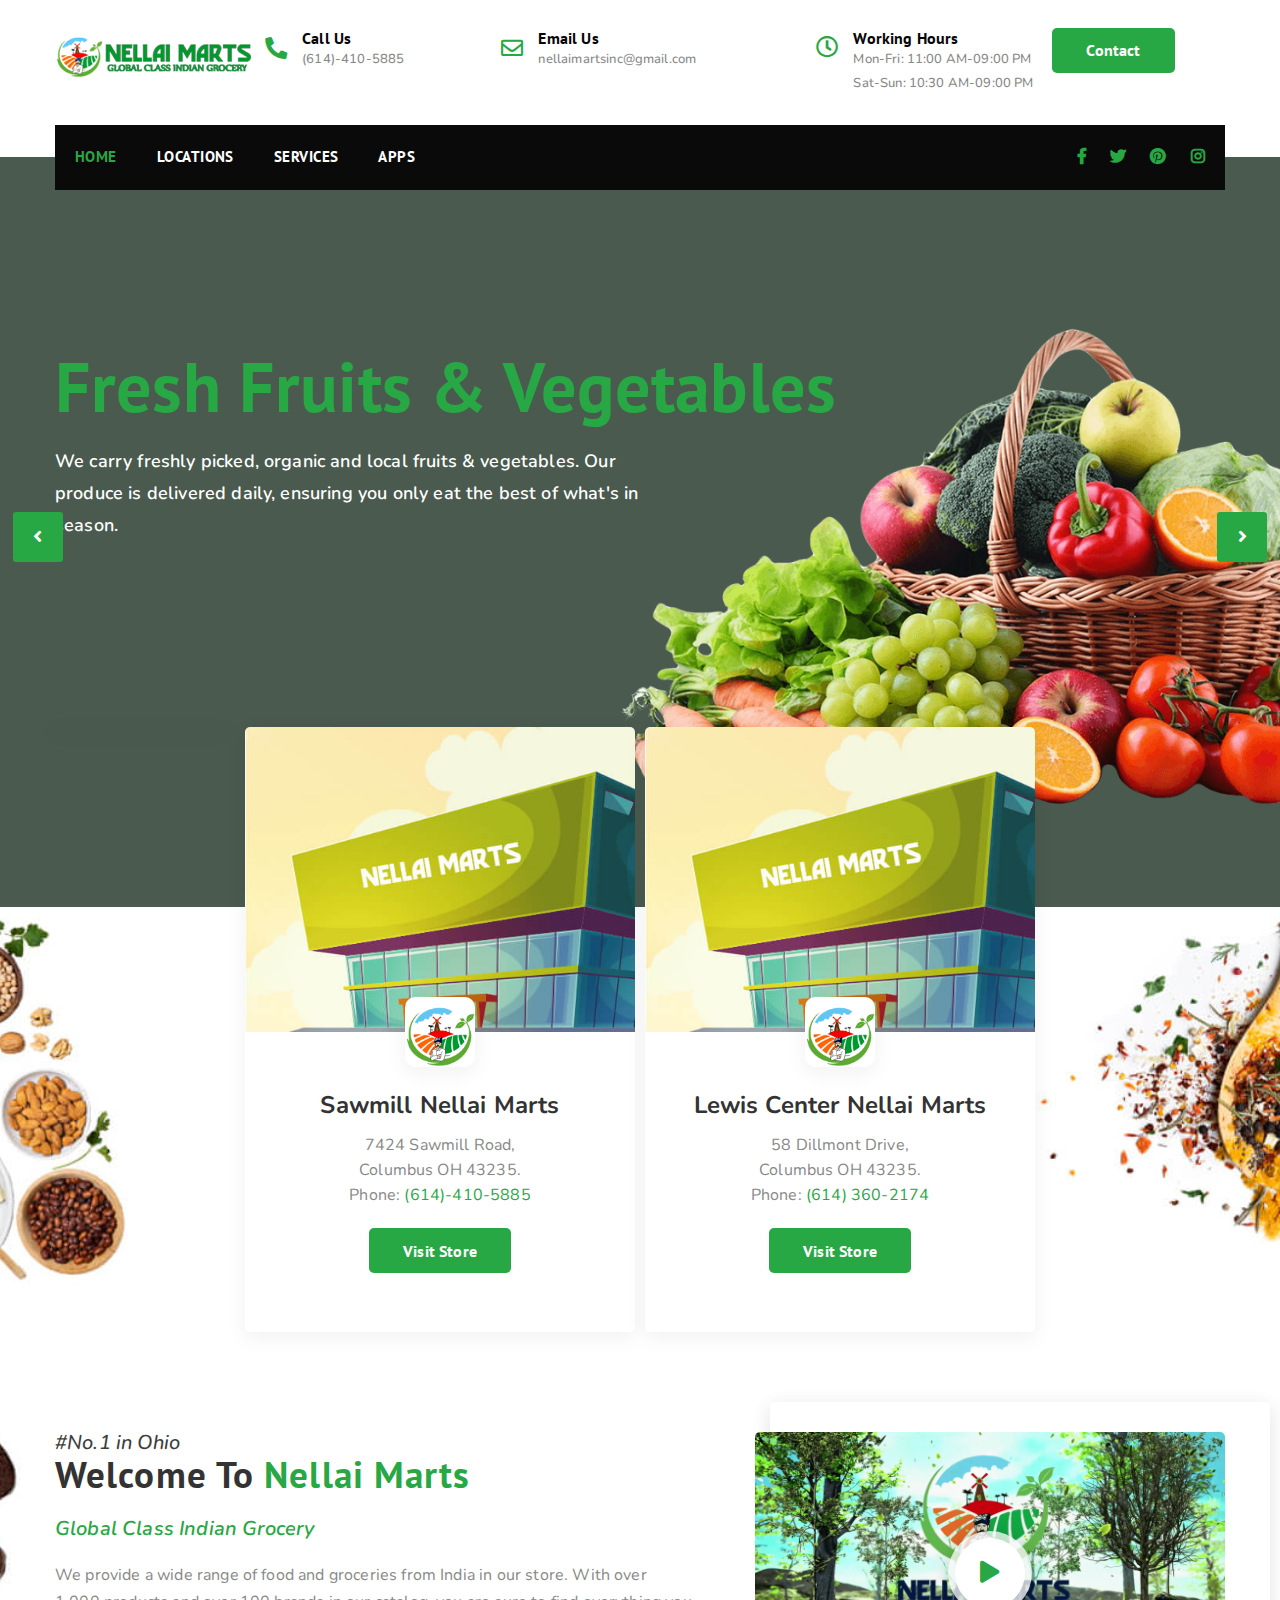
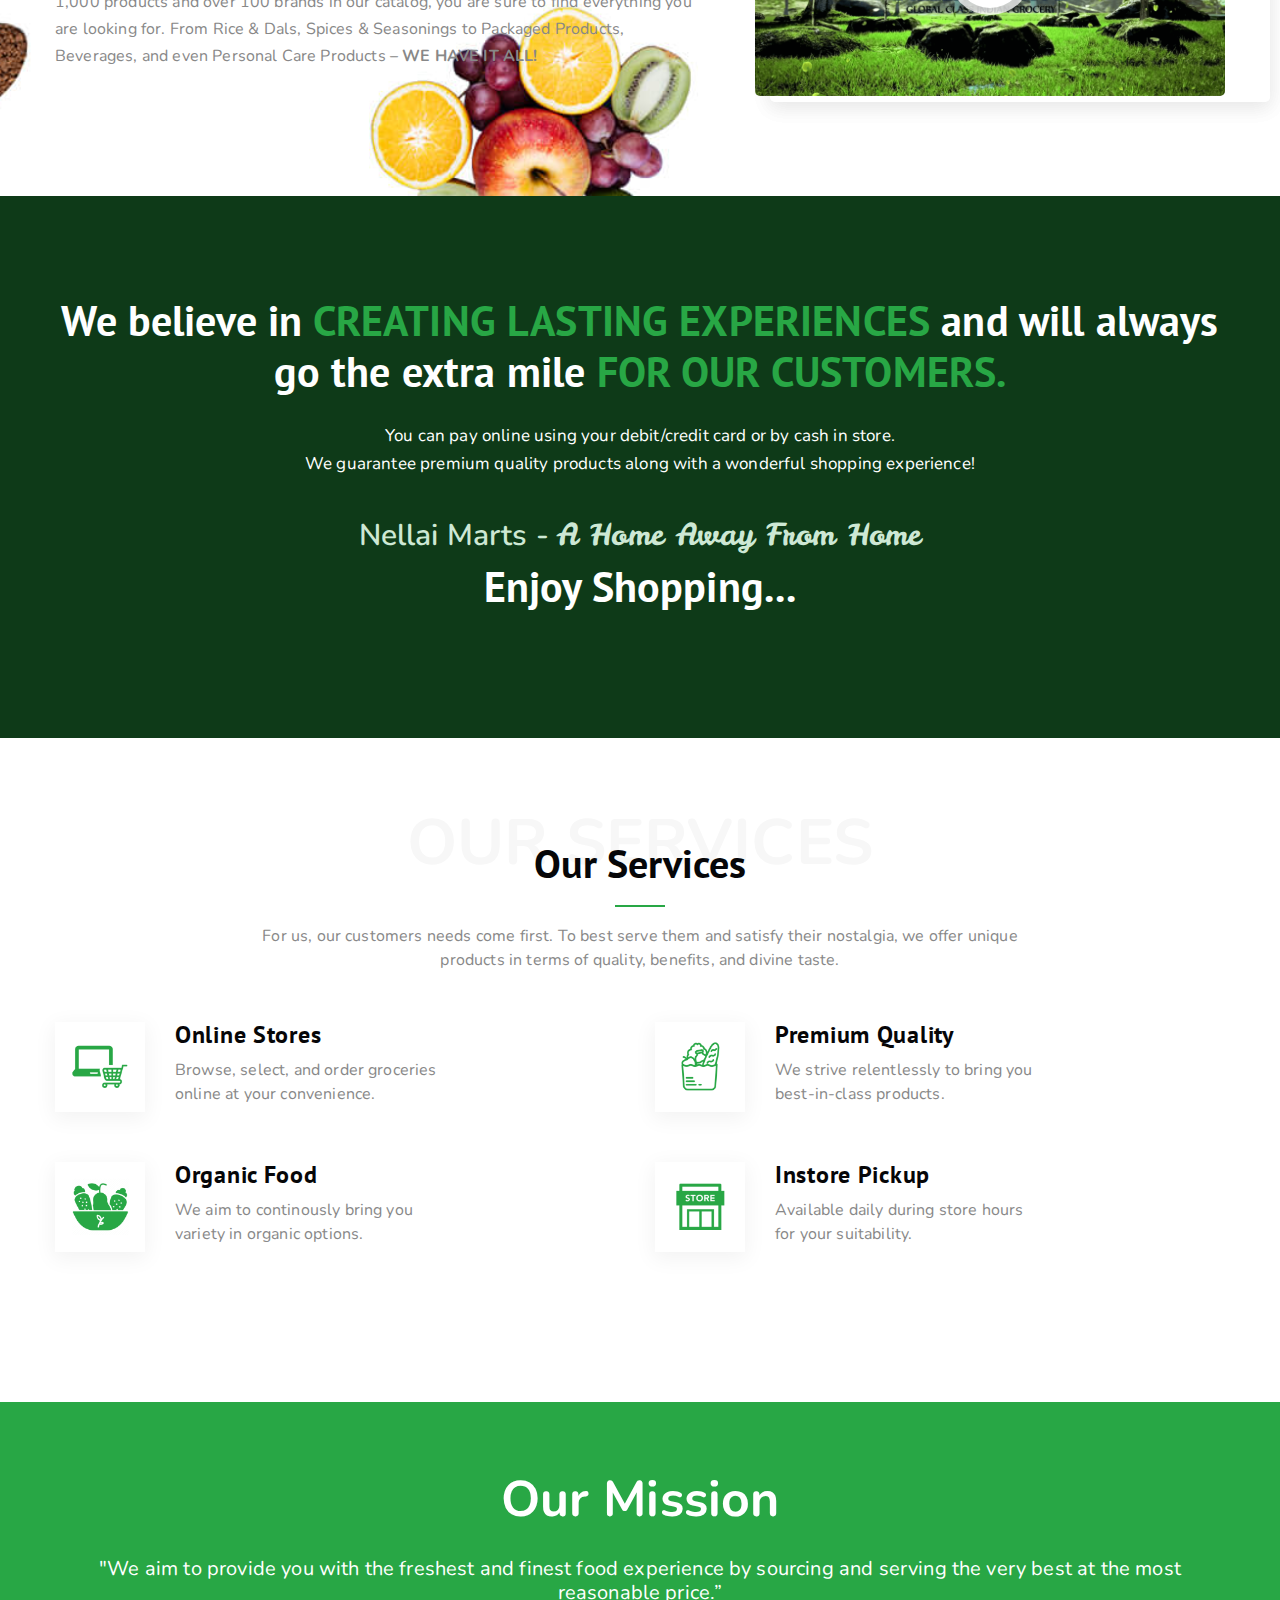
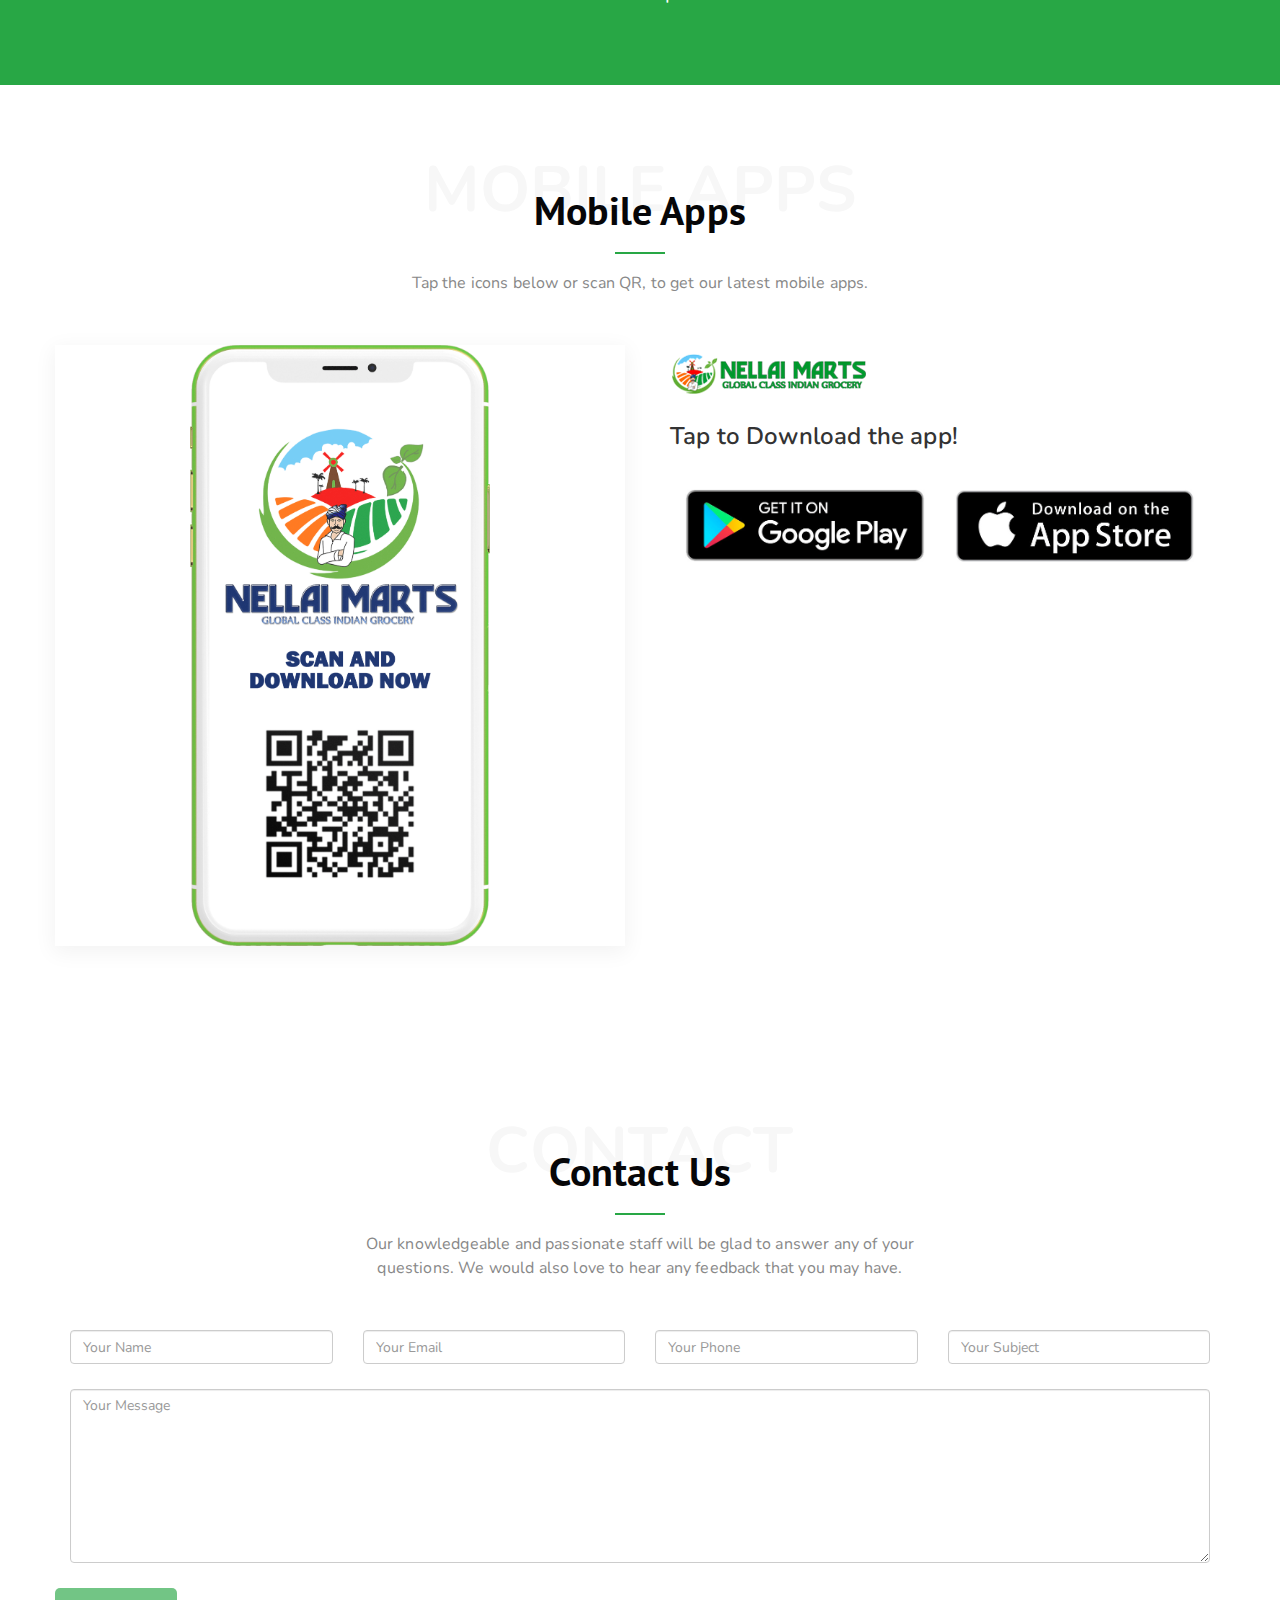
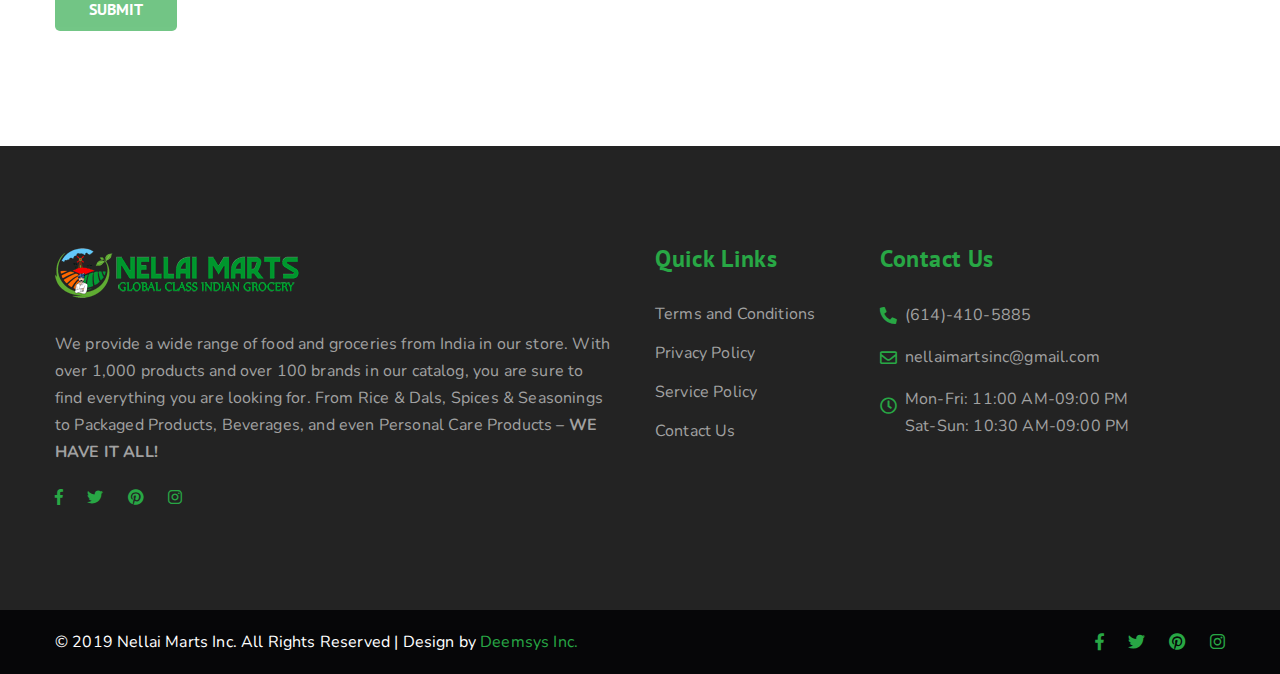
==== commit 161c1ddb: "Commit with bug fix and design." ====
--- a/index.html
+++ b/index.html
@@ -28,8 +28,8 @@
     <div class="header-center">
         <div class="theme-container clearfix">
             <div class="col-ms-12 col-lg-12 col-sm-12 col-xs-12 p0">
-                <a href="index.html" class="logo pull-left col-md-3 col-lg-3 col-sm-3 col-xs-12 col-sm-12 p0"><img src="images/logo.png" alt="Nellai Marts"/></a>
-                <div class="right-social-info pull-right col-lg-9 col-md-9 col-sm-12 col-xs-12 col-xxs-12 p0">
+                <a href="index.html" class="logo pull-left col-md-2 col-lg-2 col-sm-2 col-xs-12 col-sm-12 p0"><img src="images/logo.png" alt="Nellai Marts"/></a>
+                <div class="right-social-info pull-right col-lg-10 col-md-10 col-sm-12 col-xs-12 col-xxs-12 p0">
                     <div class="col-lg-12 col-md-12 col-sm-12 col-xs-12">
                         <div class="single-right-social-info col-md-3 col-lg-3 col-sm-6 col-xs-6 col-xxs-6 p0">
                             <div class="icon-box">
@@ -50,12 +50,13 @@
                             </div>
                         </div>
                         <div class="single-right-social-info col-md-3 col-lg-3 col-sm-6 col-xs-6 col-xxs-6 p0">
-                            <div class="icon-box">
-                                <i class="far fa-clock"></i>
+                            <div class="icon-box" style="vertical-align: -webkit-baseline-middle;">
+                                <i class="far fa-clock" style="margin-top: 8px;"></i>
                             </div>
                             <div class="text-box">
                                 <h3>Working Hours</h3>
-                                <p>Mon - Fri: 9:00 - 21:00</p>
+                                <p>Mon-Fri: 11:00 AM-09:00 PM</p>
+                                <p>Sat-Sun: 10:30 AM-09:00 PM</p>
                             </div>
                         </div>
                         <div class="single-right-social-info col-md-2 col-lg-2 col-sm-6 col-xs-6 col-xxs-6 p0">
@@ -64,8 +65,7 @@
                     </div>
                     
                 </div>
-            </div>
-            
+            </div>            
         </div>
     </div>
     <nav class="navbar navbar-default header-navigation stricky">
@@ -244,7 +244,7 @@
 </section>
 
 <!-- Why Choose -->
-<section id="service" class="section-padding section_bdr_top_bottom">
+<section id="service" class="section-padding">
     <div class="theme-container">
         <div class="row">
             <div class="col-md-8 col-md-offset-2">
@@ -258,62 +258,67 @@
             </div>
         </div>
         <div class="row">
-            <div class="col-xs-12 col-sm-6 col-md-6">
-                <div class="single-why-choose-us">
-                    <div class="icon-box">
-                        <div class="inner">
-                            <img src="images/online_store.png" style="width: 100%; height: auto;" />
-                        </div>
-                    </div>
-                    <div class="text-box">
-                        <h3>Online Stores</h3>
-                        <p>Browse, select, and order groceries <br/>online at your conveinence. </p>
-                    </div>
-                </div>
-            </div>
-            <div class="col-xs-12 col-sm-6 col-md-6">
-                <div class="single-why-choose-us">
-                    <div class="icon-box">
-                        <div class="inner">
-                            <img src="images/good_quality_icon.png" style="width: 100%; height: auto;" />
-                        </div>
-                    </div>
-                    <div class="text-box">
-                        <h3>Premium Quality</h3>
-                        <p>We strive relentlessly to bring you <br/>best-in-class products.</p>
-                    </div>
-                </div>
-            </div>
-            <div class="col-xs-12 col-sm-6 col-md-6">
-                <div class="single-why-choose-us">
-                    <div class="icon-box">
-                        <div class="inner">
-                            <img src="images/organic_food_icon.png" style="width: 100%; height: auto;" />
-                        </div>
-                    </div>
-                    <div class="text-box">
-                        <h3>Organic Food</h3>
-                        <p>
-                            We aim to continously bring you <br/> variety in organic options.
-                        </p>
-                    </div>
-                </div>
-            </div>
-            <div class="col-xs-12 col-sm-6 col-md-6">
-                <div class="single-why-choose-us">
-                    <div class="icon-box">
-                        <div class="inner">
-                            <img src="images/pickup_icon.png" style="width: 100%; height: auto;" />
-                        </div>
-                    </div>
-                    <div class="text-box">
-                        <h3>Instore Pickup</h3>
-                        <p>
-                            Available daily during store hours <br/> for your suitability.
-                        </p>
-                    </div>
-                </div>
-            </div>
+            <div class="col-lg-12 col-md-12 col-sm-12 col-xs-12 col-xss-12 p0">
+                <div class="col-xs-12 col-sm-6 col-md-6">
+                    <div class="single-why-choose-us">
+                        <div class="icon-box">
+                            <div class="inner">
+                                <img src="images/online_store.png" style="width: 100%; height: auto;" />
+                            </div>
+                        </div>
+                        <div class="text-box">
+                            <h3>Online Stores</h3>
+                            <p>Browse, select, and order groceries <br/>online at your convenience. </p>
+                        </div>
+                    </div>
+                </div>
+                <div class="col-xs-12 col-sm-6 col-md-6">
+                    <div class="single-why-choose-us">
+                        <div class="icon-box">
+                            <div class="inner">
+                                <img src="images/good_quality_icon.png" style="width: 100%; height: auto;" />
+                            </div>
+                        </div>
+                        <div class="text-box">
+                            <h3>Premium Quality</h3>
+                            <p>We strive relentlessly to bring you <br/>best-in-class products.</p>
+                        </div>
+                    </div>
+                </div>
+            </div>
+            <div class="col-lg-12 col-md-12 col-sm-12 col-xs-12 col-xss-12 p0">
+                <div class="col-xs-12 col-sm-6 col-md-6">
+                    <div class="single-why-choose-us">
+                        <div class="icon-box">
+                            <div class="inner">
+                                <img src="images/organic_food_icon.png" style="width: 100%; height: auto;" />
+                            </div>
+                        </div>
+                        <div class="text-box">
+                            <h3>Organic Food</h3>
+                            <p>
+                                We aim to continously bring you <br/> variety in organic options.
+                            </p>
+                        </div>
+                    </div>
+                </div>
+                <div class="col-xs-12 col-sm-6 col-md-6">
+                    <div class="single-why-choose-us">
+                        <div class="icon-box">
+                            <div class="inner">
+                                <img src="images/pickup_icon.png" style="width: 100%; height: auto;" />
+                            </div>
+                        </div>
+                        <div class="text-box">
+                            <h3>Instore Pickup</h3>
+                            <p>
+                                Available daily during store hours <br/> for your suitability.
+                            </p>
+                        </div>
+                    </div>
+                </div>
+            </div>
+            
         </div>
     </div>
 </section>
@@ -328,7 +333,7 @@
 </section>
 
 <!-- Recent Blog -->
-<section id="apps" class="section-padding section_bdr_top_bottom">
+<section id="apps" class="section-padding">
     <div class="theme-container">
         <div class="row">
             <div class="col-md-6 col-md-offset-3">
@@ -426,7 +431,7 @@
             <div class="row">
                 <div class="col-xxs-12 col-xs-12 col-sm-12 col-md-6">
                     <div class="footer-widget about-widget">
-                        <a href="index.html"><img src="images/logo.png" alt="Awesome Image"/></a>
+                        <a href="index.html"><img src="images/logo-1.png" alt="Awesome Image"/></a>
                         <p>
                             We provide a wide range of food and groceries from India in our store. 
                             With over 1,000 products and over 100 brands in our catalog, you are sure to find everything you are looking for. 
@@ -440,7 +445,7 @@
                         </div>
                     </div>
                 </div>
-                <div class="col-xxs-12 col-xs-6 col-sm-6 col-md-3">
+                <div class="col-xxs-12 col-xs-6 col-sm-6 col-md-2">
                     <div class="footer-widget services-widget">
                         <div class="title">
                             <h3>Quick Links</h3>
@@ -453,14 +458,17 @@
                         </ul><!-- /.services-list -->
                     </div>
                 </div>
-                <div class="col-xxs-12 col-xs-6 col-sm-6 col-md-3">
+                <div class="col-xxs-12 col-xs-6 col-sm-6 col-md-4">
                     <div class="footer-widget contact-widget">
                         <div class="title">
                             <h3>Contact Us</h3>
                         </div>
                         <p><a href="tel:+1(614)-410-5885"><i class="fas fa-phone fa-rotate-90"></i>(614)-410-5885</a></p>
                         <p><a href="mailto:nellaimartsinc@gmail.com"><i class="far fa-envelope"></i>nellaimartsinc@gmail.com</a></p>
-                        <p><i class="far fa-clock"></i>Mon - Fri: 9:00 - 21:00</p>
+                        <p><i class="far fa-clock"></i>
+                            Mon-Fri: 11:00 AM-09:00 PM<br/>
+                            Sat-Sun: 10:30 AM-09:00 PM
+                        </p>
                         <!-- <p><i class="fa fa-map-marker"></i> Victoria xxx Australia Anvento HQ xxx King Street</p> -->
                     </div>
                 </div>
--- a/css/style.css
+++ b/css/style.css
@@ -1376,7 +1376,7 @@
   }
 
   .slider-1 {
-    background-image: url(../images/banner_2.jpg);
+    background-image: url(../images/banner_2.png);
     background-position: center center;
   }
   .slider-2 {
--- a/css/responsive.css
+++ b/css/responsive.css
@@ -2,7 +2,7 @@
 }
 @media (max-width: 1200px) {
     #carousel-slider .carousel-caption .theme-container .box .content{
-        padding: 0 50px;
+        padding: 0 60px;
         margin-top: 0;
     }
 }
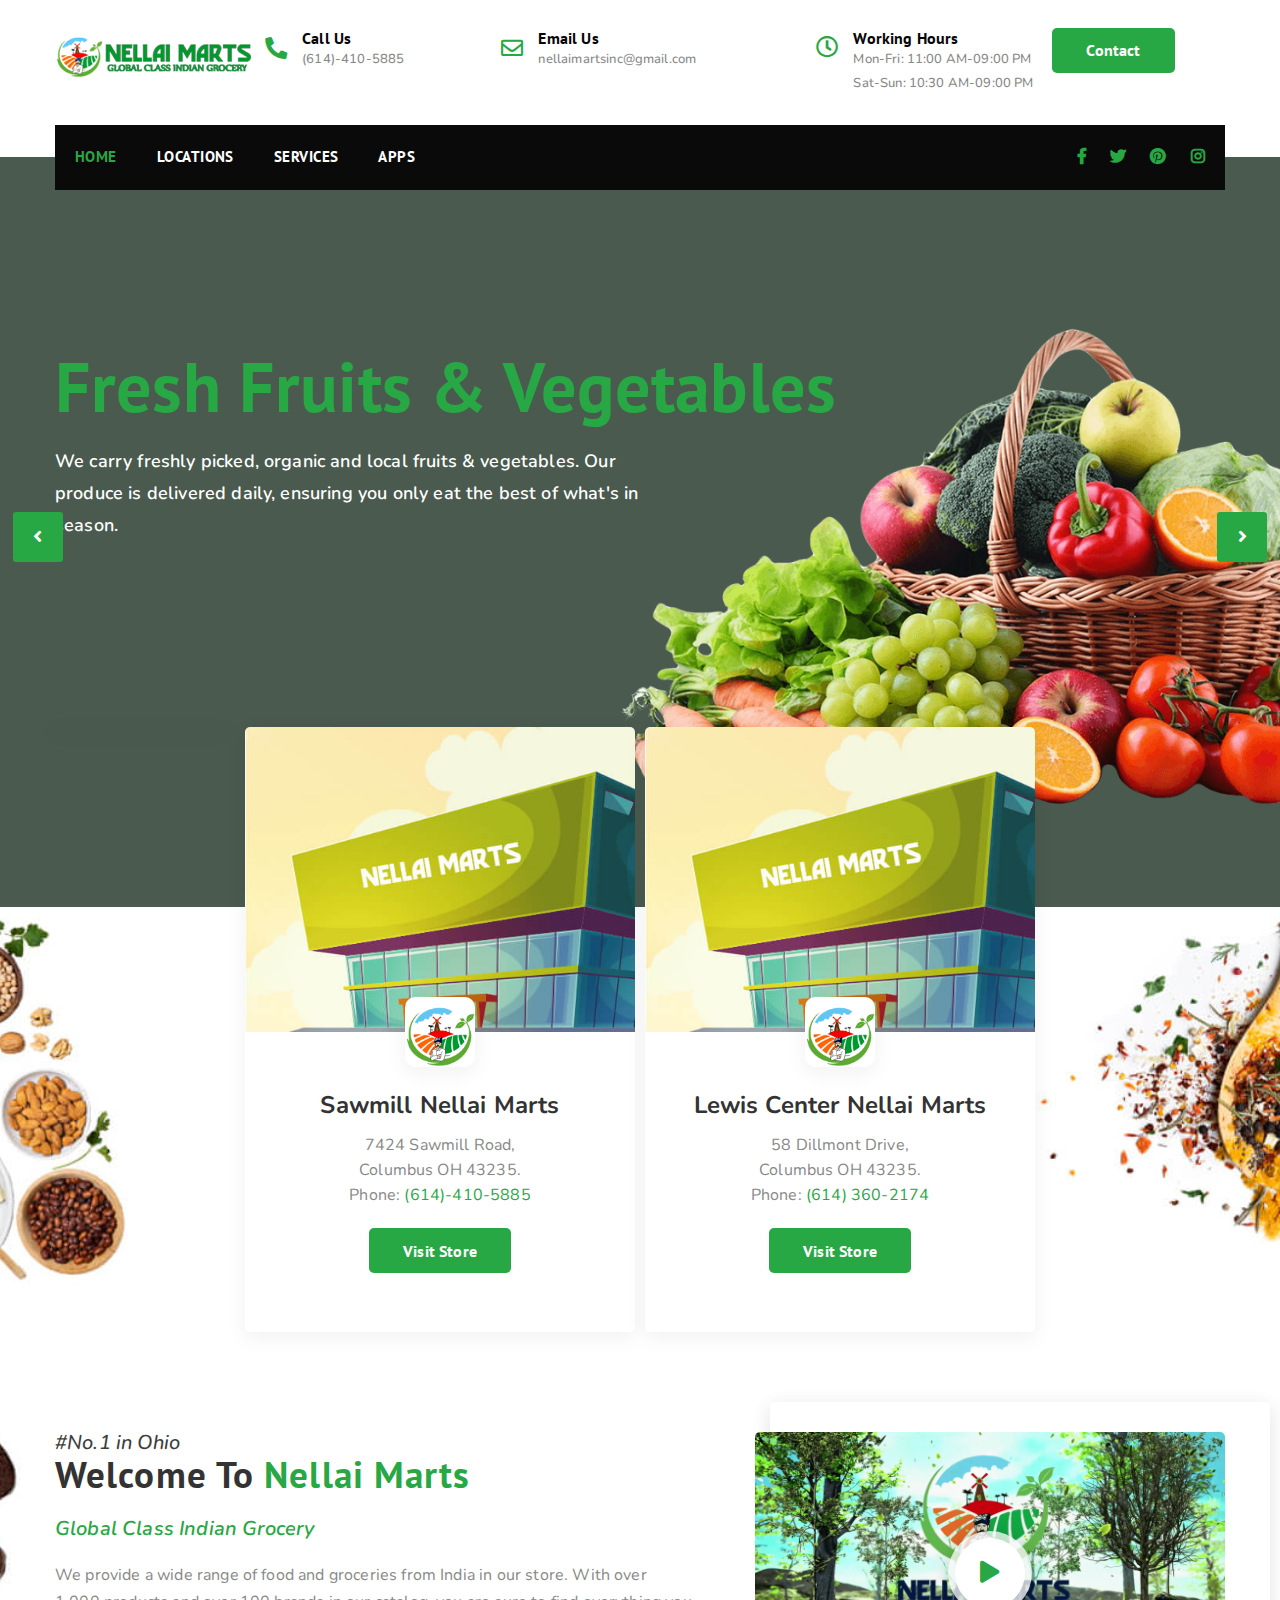
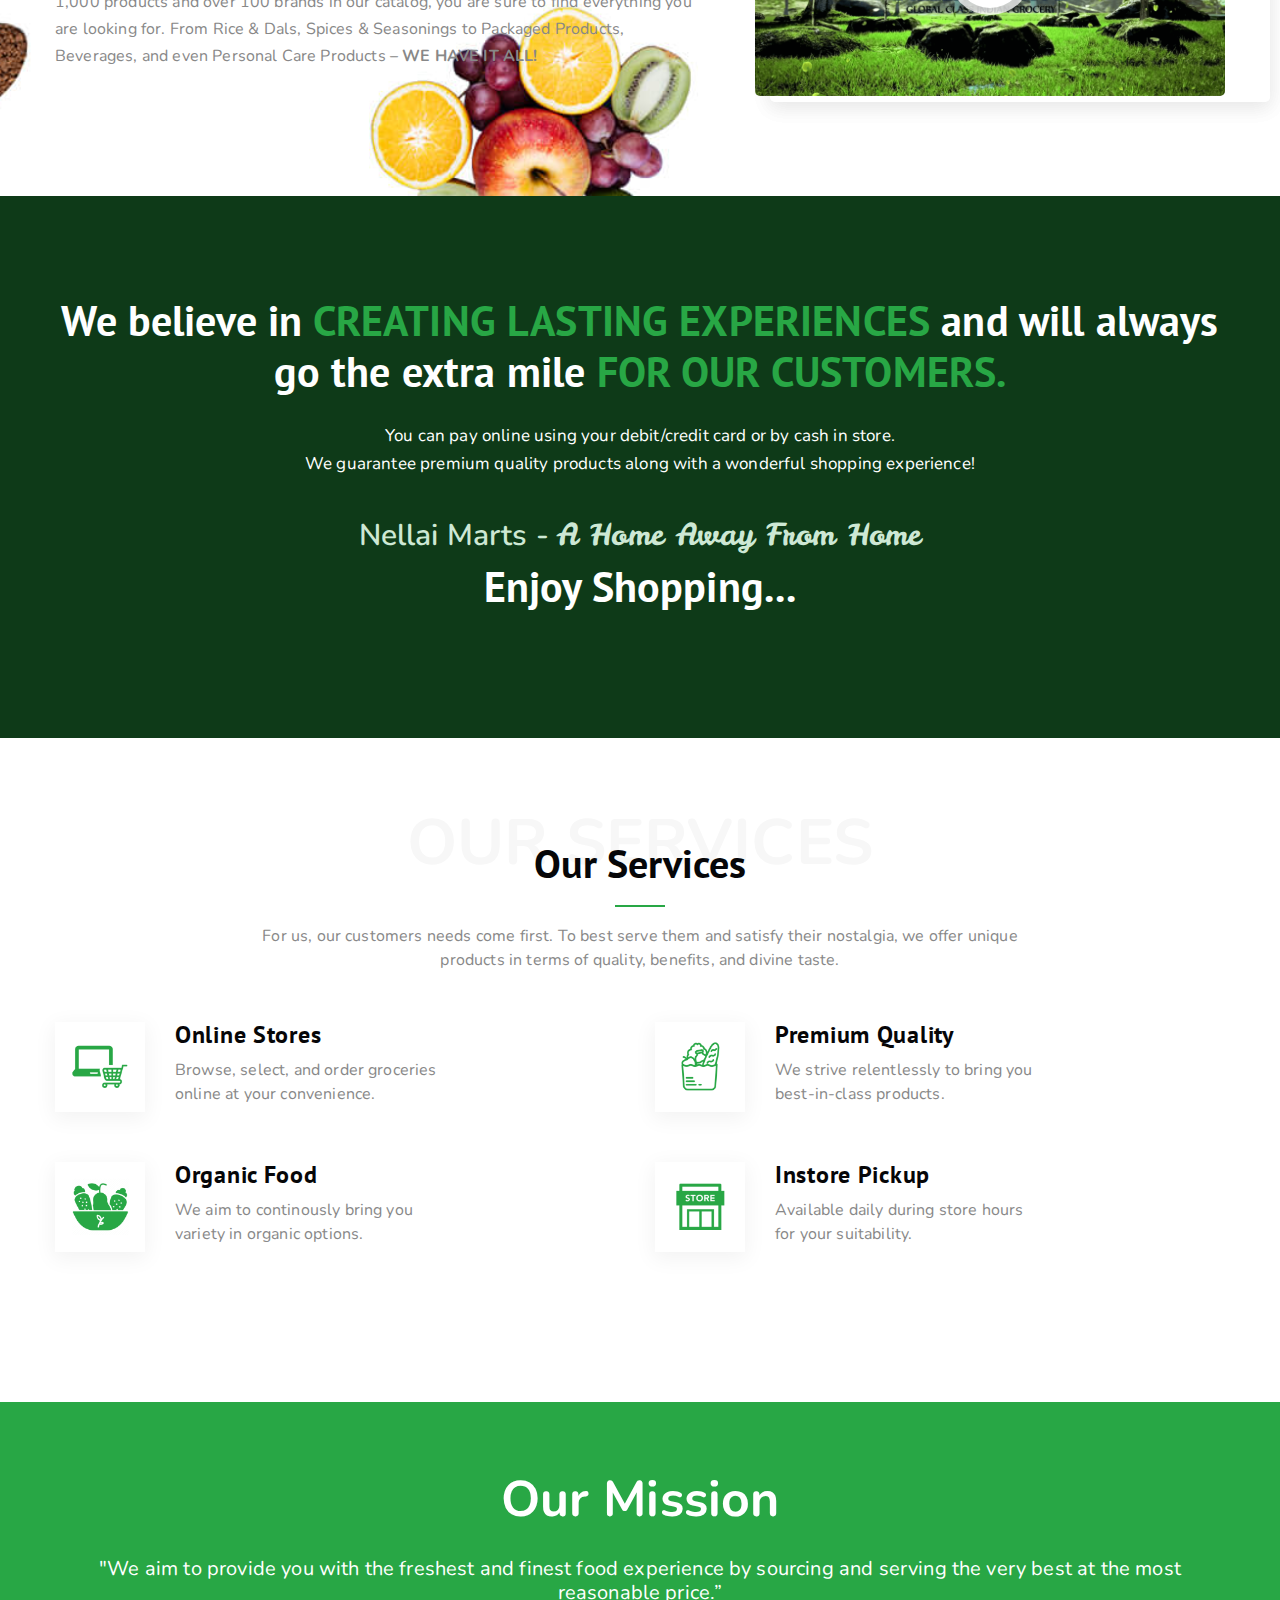
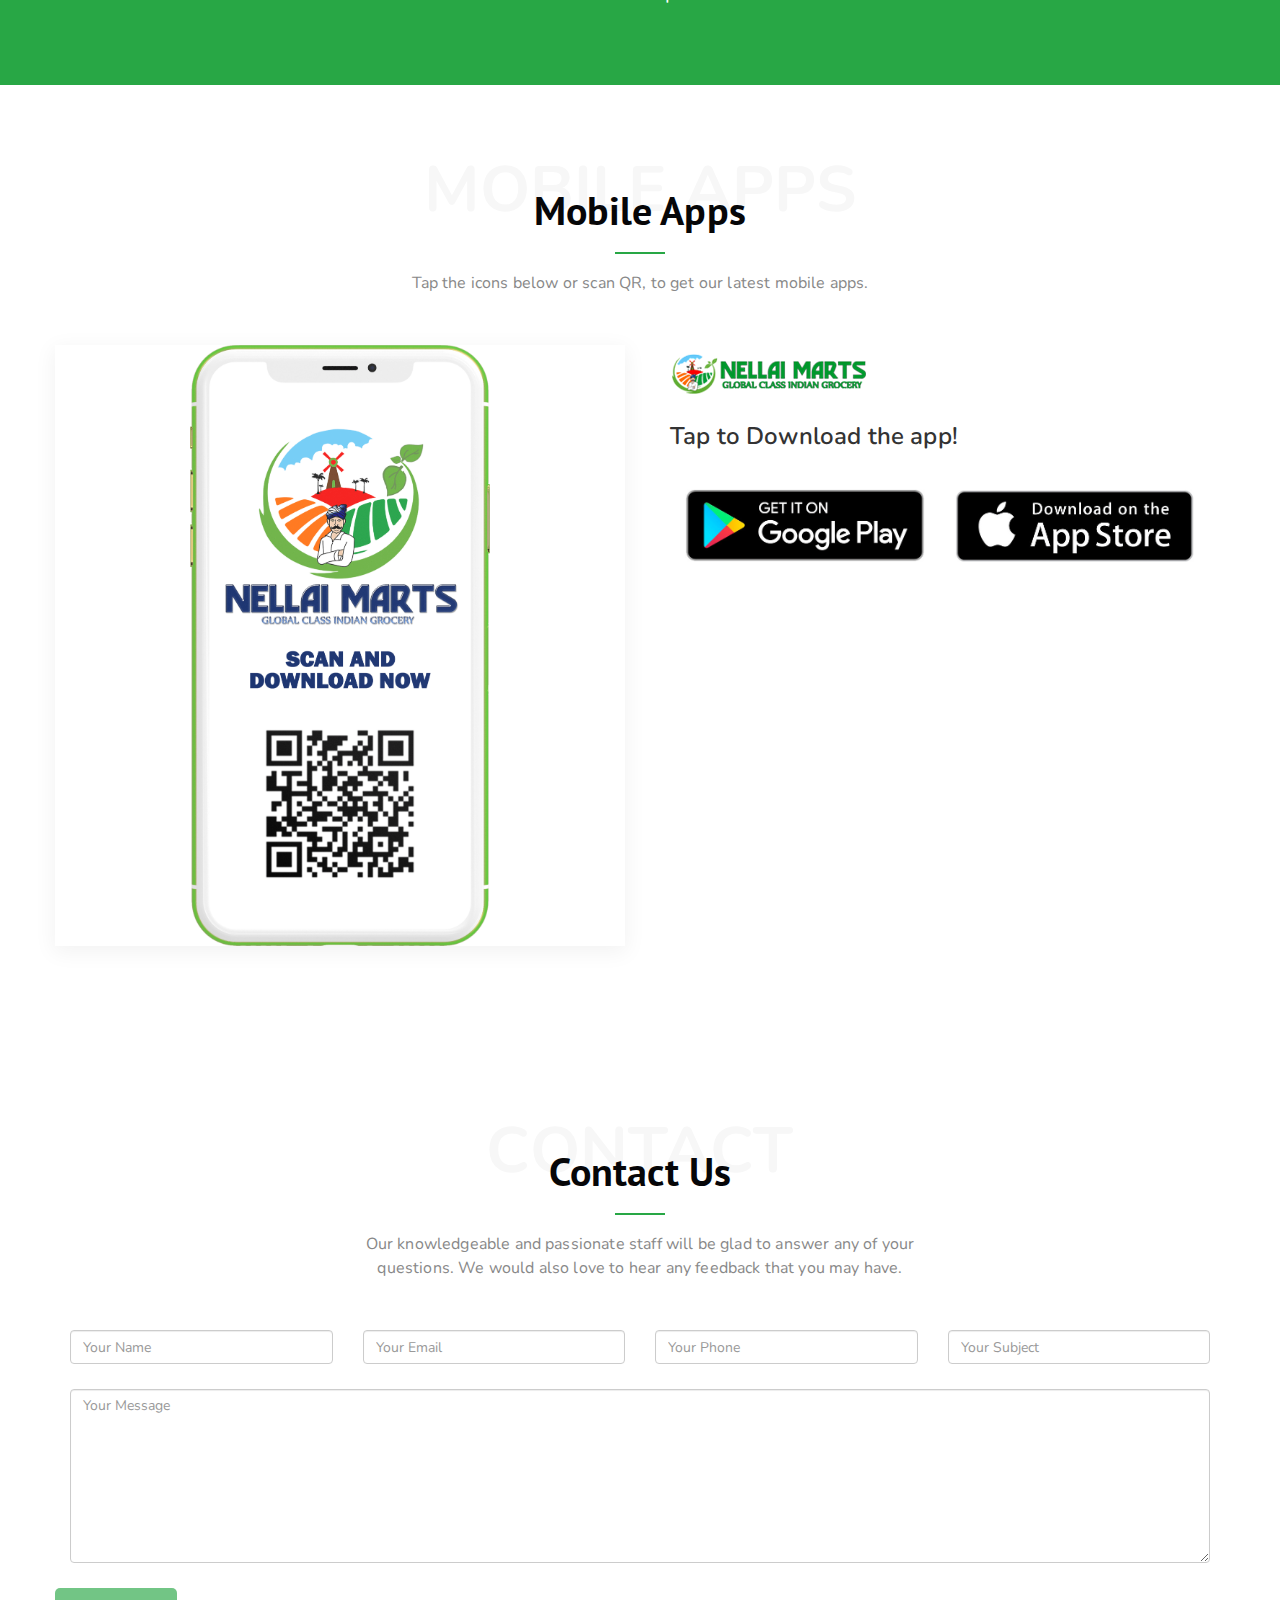
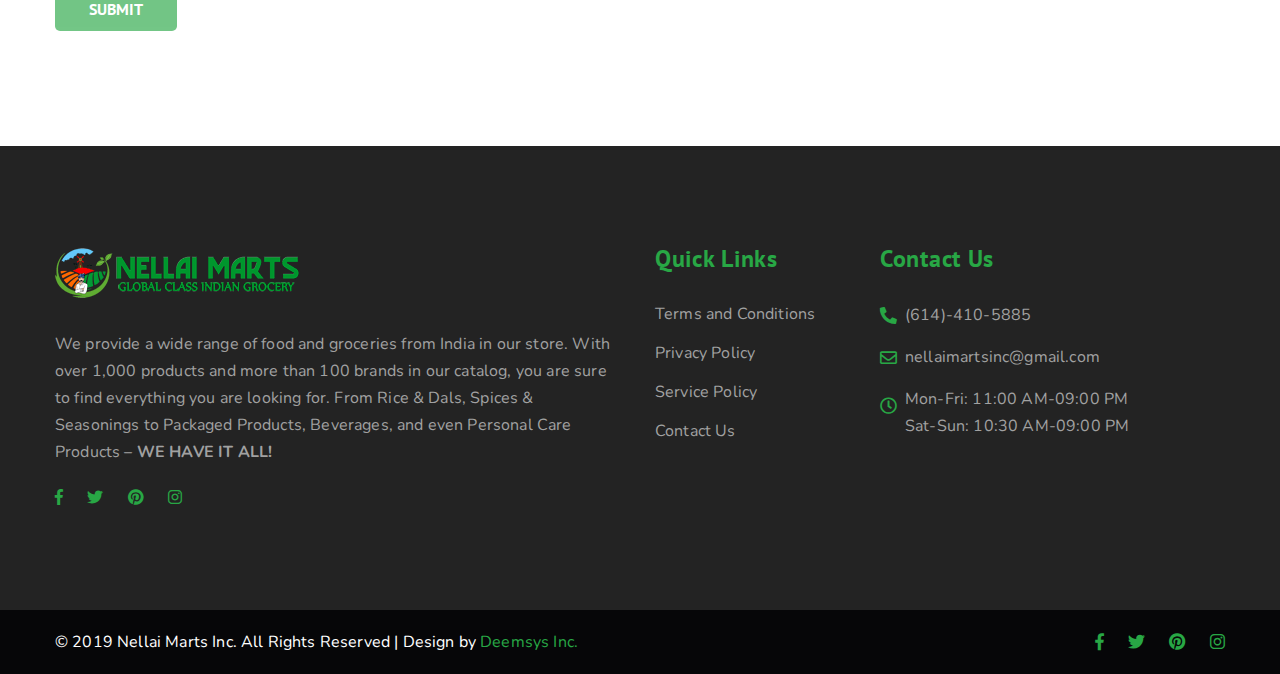
==== commit aa7f65b8: "commit with banner image changes." ====
--- a/index.html
+++ b/index.html
@@ -434,7 +434,7 @@
                         <a href="index.html"><img src="images/logo-1.png" alt="Awesome Image"/></a>
                         <p>
                             We provide a wide range of food and groceries from India in our store. 
-                            With over 1,000 products and over 100 brands in our catalog, you are sure to find everything you are looking for. 
+                            With over 1,000 products and more than 100 brands in our catalog, you are sure to find everything you are looking for. 
                             From Rice & Dals, Spices & Seasonings to Packaged Products, Beverages, and even Personal Care Products – <b>WE HAVE IT ALL!</b>
                         </p>
                         <div class="social">
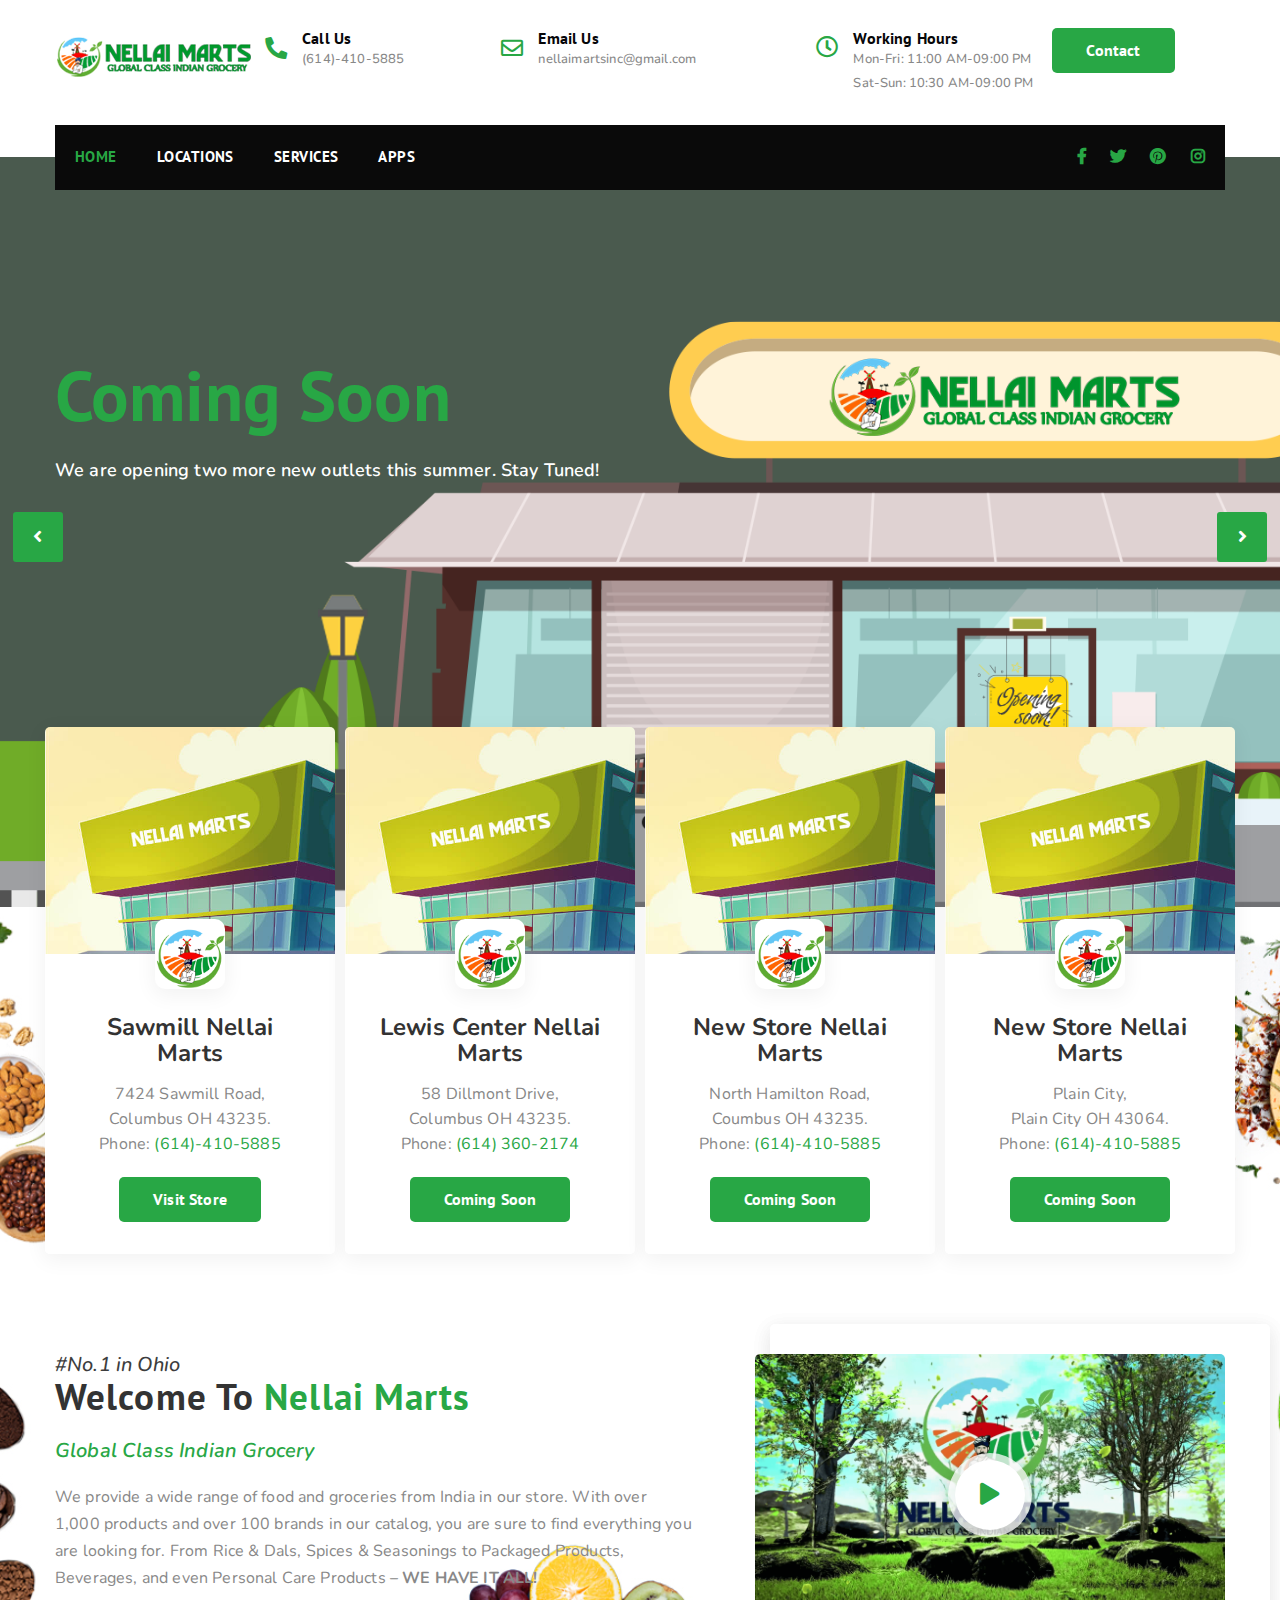
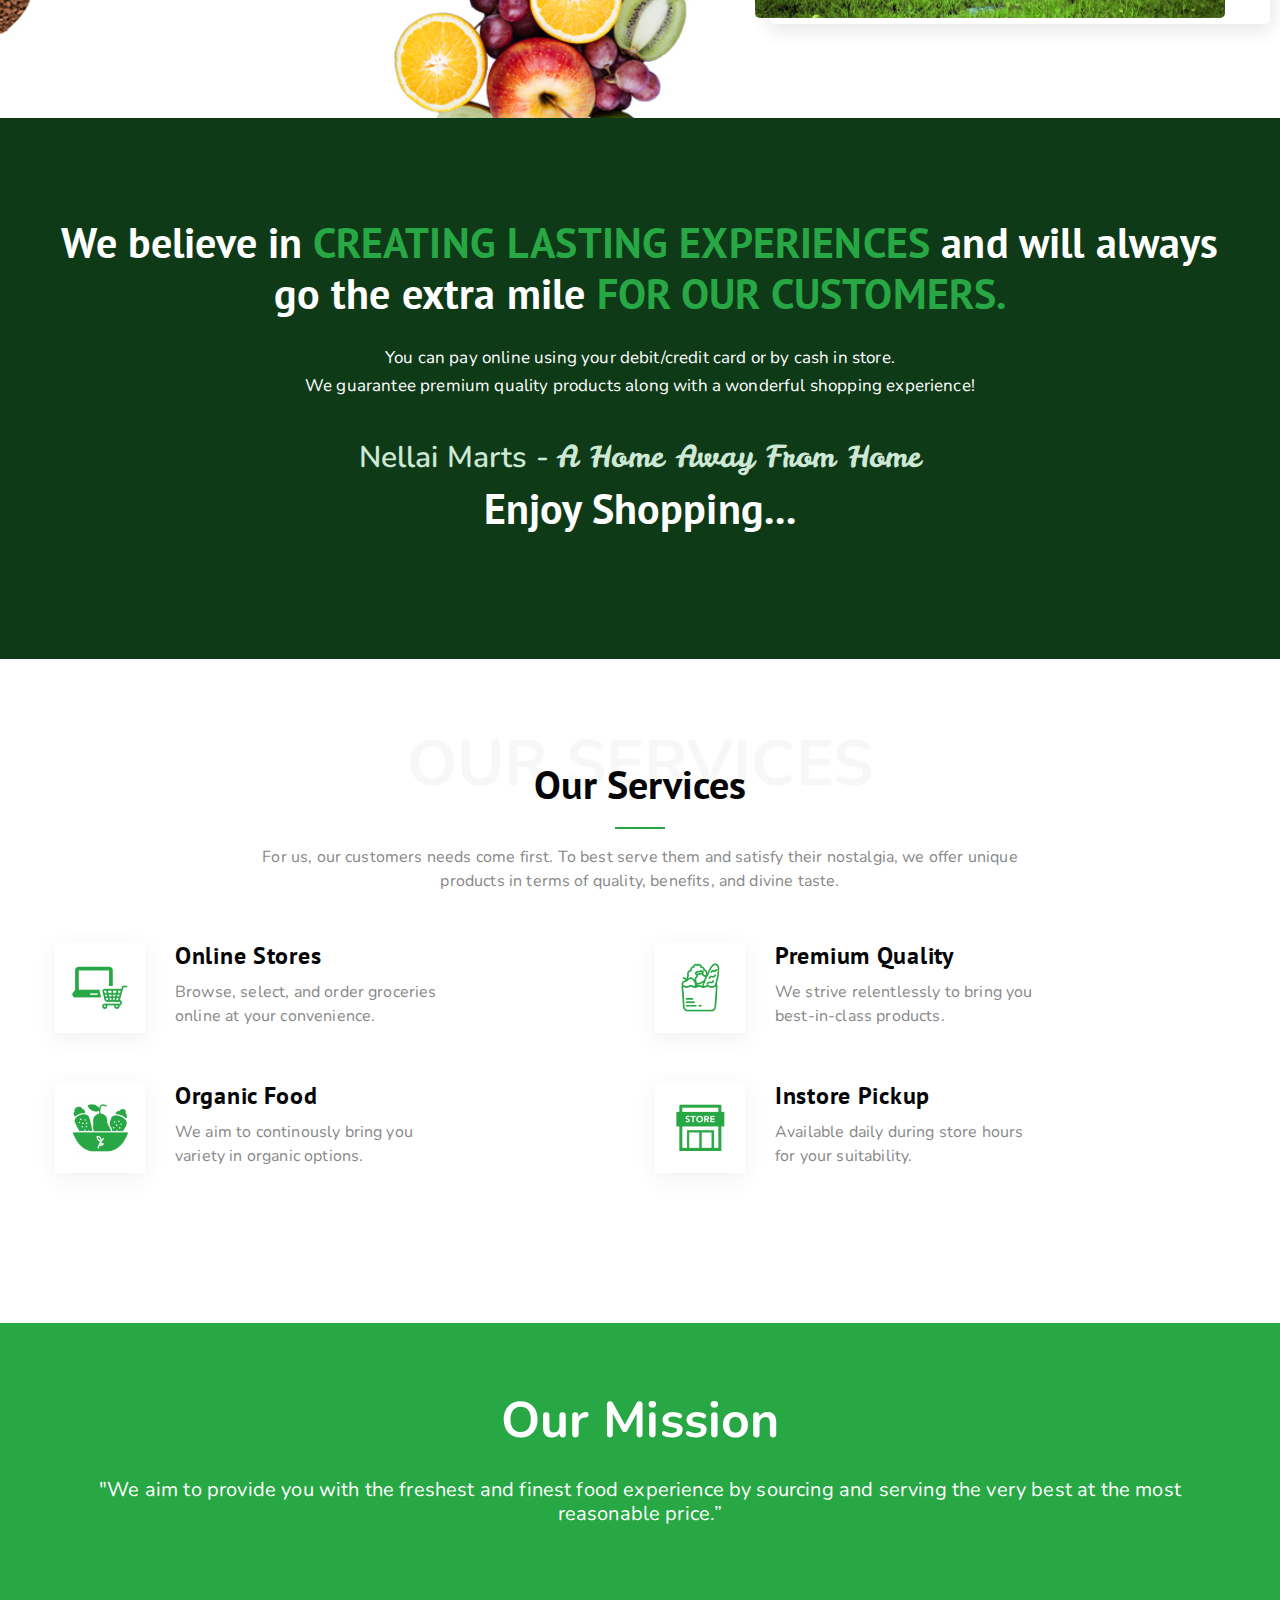
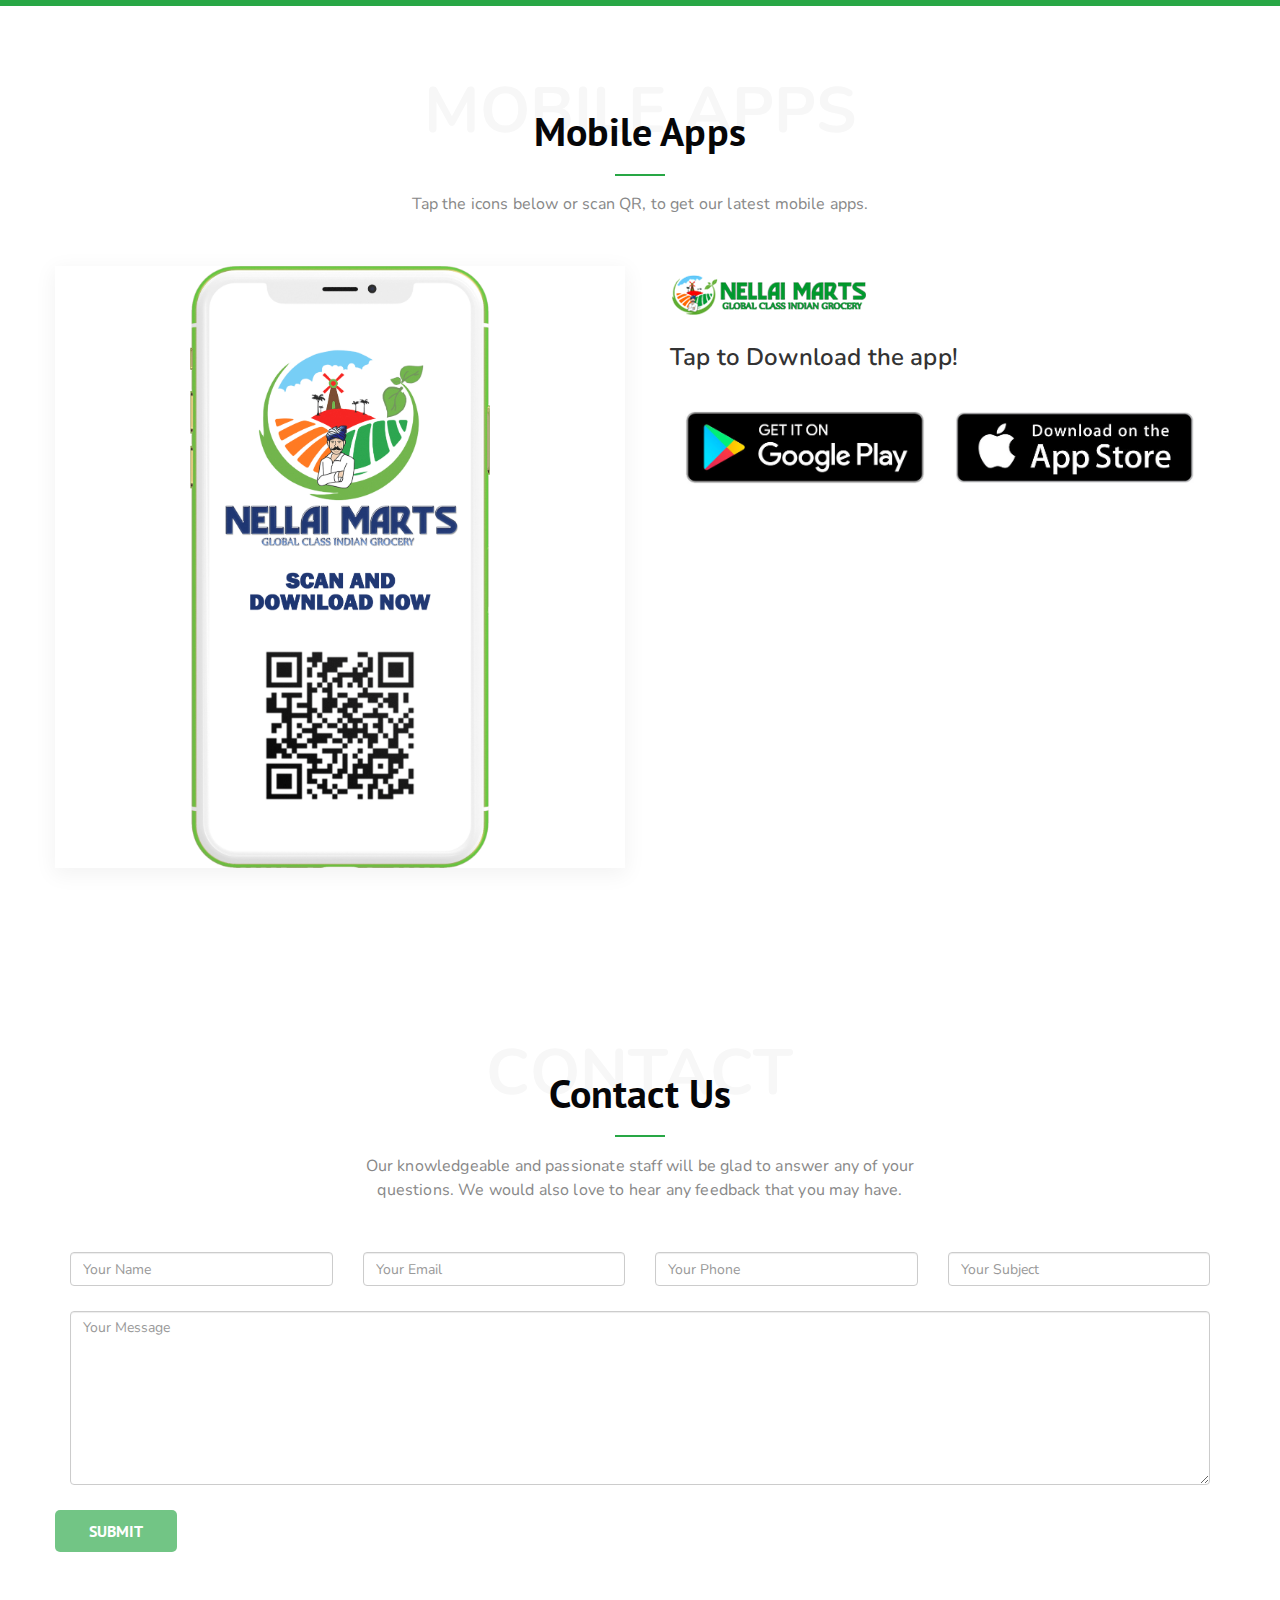
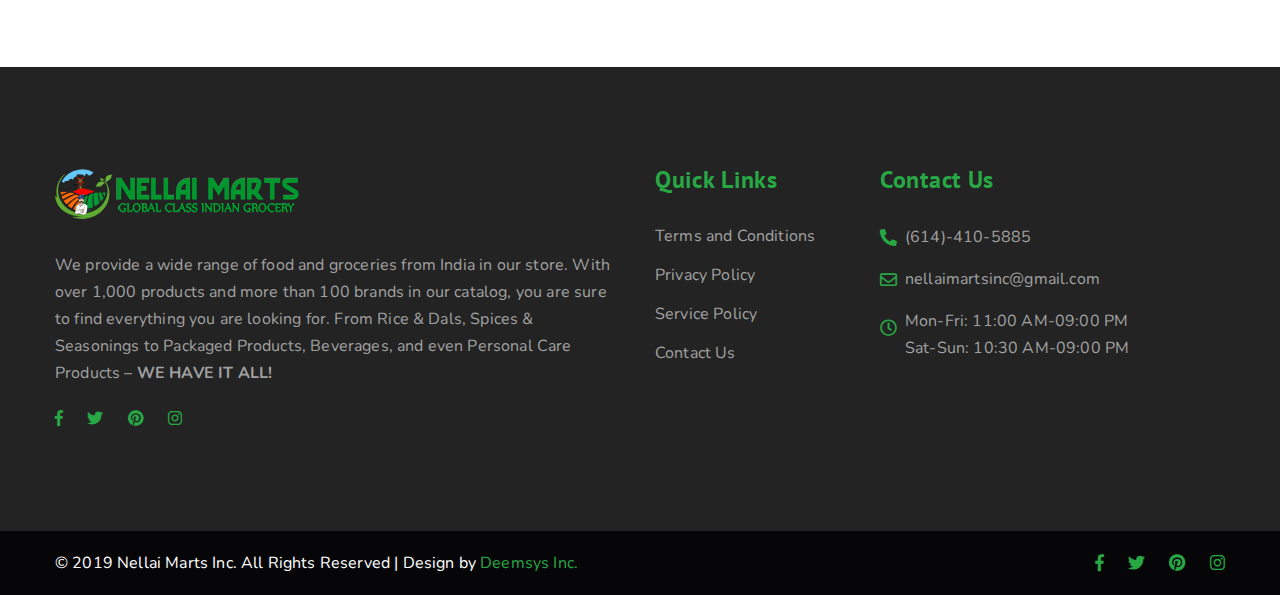
==== commit dc28523d: "commit with banner image added for coming soon stores and added store locations." ====
--- a/index.html
+++ b/index.html
@@ -97,7 +97,21 @@
 <!-- Home Slider -->
 <div id="carousel-slider" class="carousel slide carousel-fade home-slider" data-ride="carousel">
     <div class="carousel-inner" role="listbox">
-        <div class="item active slide-3 slider-3">
+        <div class="item active slide-5 slider-5">
+            <div class="carousel-caption">
+                <div class="theme-container">
+                    <div class="box valign-middle">
+                        <div class="content">
+                            <h2 data-animation="animated fadeInUp">Coming Soon</h2>
+                            <p data-animation="animated fadeInDown">
+                                We are opening two more new outlets this summer. Stay Tuned!
+                            </p>
+                        </div>
+                    </div>
+                </div>
+            </div>                
+        </div>
+        <div class="item slide-3 slider-3">
             <div class="carousel-caption">
                 <div class="theme-container">
                     <div class="box valign-middle">
@@ -169,10 +183,10 @@
 <section id="locations" class="section-padding bgi1">
     <div class="theme-container">
         <div class="row features_service">
-            <div class="col-xxs-12 col-xs-0 col-sm-0 col-md-2">
+            <!-- <div class="col-xxs-12 col-xs-0 col-sm-0 col-md-2">
                 <div class="our_services"></div>
-            </div>
-            <div class="col-xxs-12 col-xs-6 col-sm-6 col-md-4">
+            </div> -->
+            <div class="col-xxs-12 col-xs-6 col-sm-6 col-md-3 col-lg-3">
                 <div class="our_services">
                     <img src="images/location-store.jpg">
                     <div class="service-content">
@@ -183,11 +197,11 @@
                             Columbus OH 43235.<br/>
                             Phone: <a href="tel:(614)-410-5885">(614)-410-5885</a>
                         </p>
-                        <a href="http://18.234.175.207/nellaimartsbackupold.com/" class="btn-thm">Visit Store</a>
-                    </div>
-                </div>
-            </div>
-            <div class="col-xxs-12 col-xs-6 col-sm-6 col-md-4">
+                        <a href="https://sawmill.nellaimarts.com/" class="btn-thm">Visit Store</a>
+                    </div>
+                </div>
+            </div>
+            <div class="col-xxs-12 col-xs-6 col-sm-6 col-md-3 col-lg-3">
                 <div class="our_services">
                     <img src="images/location-store.jpg">
                     <div class="service-content">
@@ -198,12 +212,39 @@
                             Columbus OH 43235.<br/>
                             Phone: <a href="tel:((614)) 360-2174">(614) 360-2174</a> 
                         </p>
-                        <a href="http://18.234.175.207/nellaimartsbackupold.com/" class="btn-thm">Visit Store</a>
-                    </div>
-                </div>
-            </div>
-            <div class="col-xxs-12 col-xs-0 col-sm-0 col-md-2">
-                <div class="our_services"></div>
+                        <a href="http://3.88.171.182/nellaimarts-comingsoon/" class="btn-thm">Coming Soon</a>
+                    </div>
+                </div>
+            </div>
+            <div class="col-xxs-12 col-xs-6 col-sm-6 col-md-3 col-lg-3">
+                <div class="our_services">
+                    <img src="images/location-store.jpg">
+                    <div class="service-content">
+                        <span class="service-icon"><img src="images/nelllaimarts-logo.png" /></span>
+                        <h3 class="title">New Store Nellai Marts</h3>
+                        <p class="description">
+                            North Hamilton Road,<br/>
+                            Coumbus OH 43235.<br/>
+                            Phone: <a href="tel:(614)-410-5885">(614)-410-5885</a>
+                        </p>
+                        <a href="http://3.88.171.182/nellaimarts-comingsoon/" class="btn-thm">Coming Soon</a>
+                    </div>
+                </div>
+            </div>
+            <div class="col-xxs-12 col-xs-6 col-sm-6 col-md-3 col-lg-3">
+                <div class="our_services">
+                    <img src="images/location-store.jpg">
+                    <div class="service-content">
+                        <span class="service-icon"><img src="images/nelllaimarts-logo.png" /></span>
+                        <h3 class="title">New Store Nellai Marts</h3>
+                        <p class="description">
+                            Plain City,<br/>
+                            Plain City OH 43064.<br/>
+                            Phone: <a href="tel:(614)-410-5885">(614)-410-5885</a>
+                        </p>
+                        <a href="http://3.88.171.182/nellaimarts-comingsoon/" class="btn-thm">Coming Soon</a>
+                    </div>
+                </div>
             </div>
         </div>
         <div class="row">
--- a/css/style.css
+++ b/css/style.css
@@ -1389,6 +1389,10 @@
   }
   .slider-4 {
     background-image: url(../images/banner_4.png);
+    background-position: center center;
+  }
+  .slider-5 {
+    background-image: url(../images/banner_5.png);
     background-position: center center;
   }
   #carousel-slider .slider-1 .carousel-caption:before {
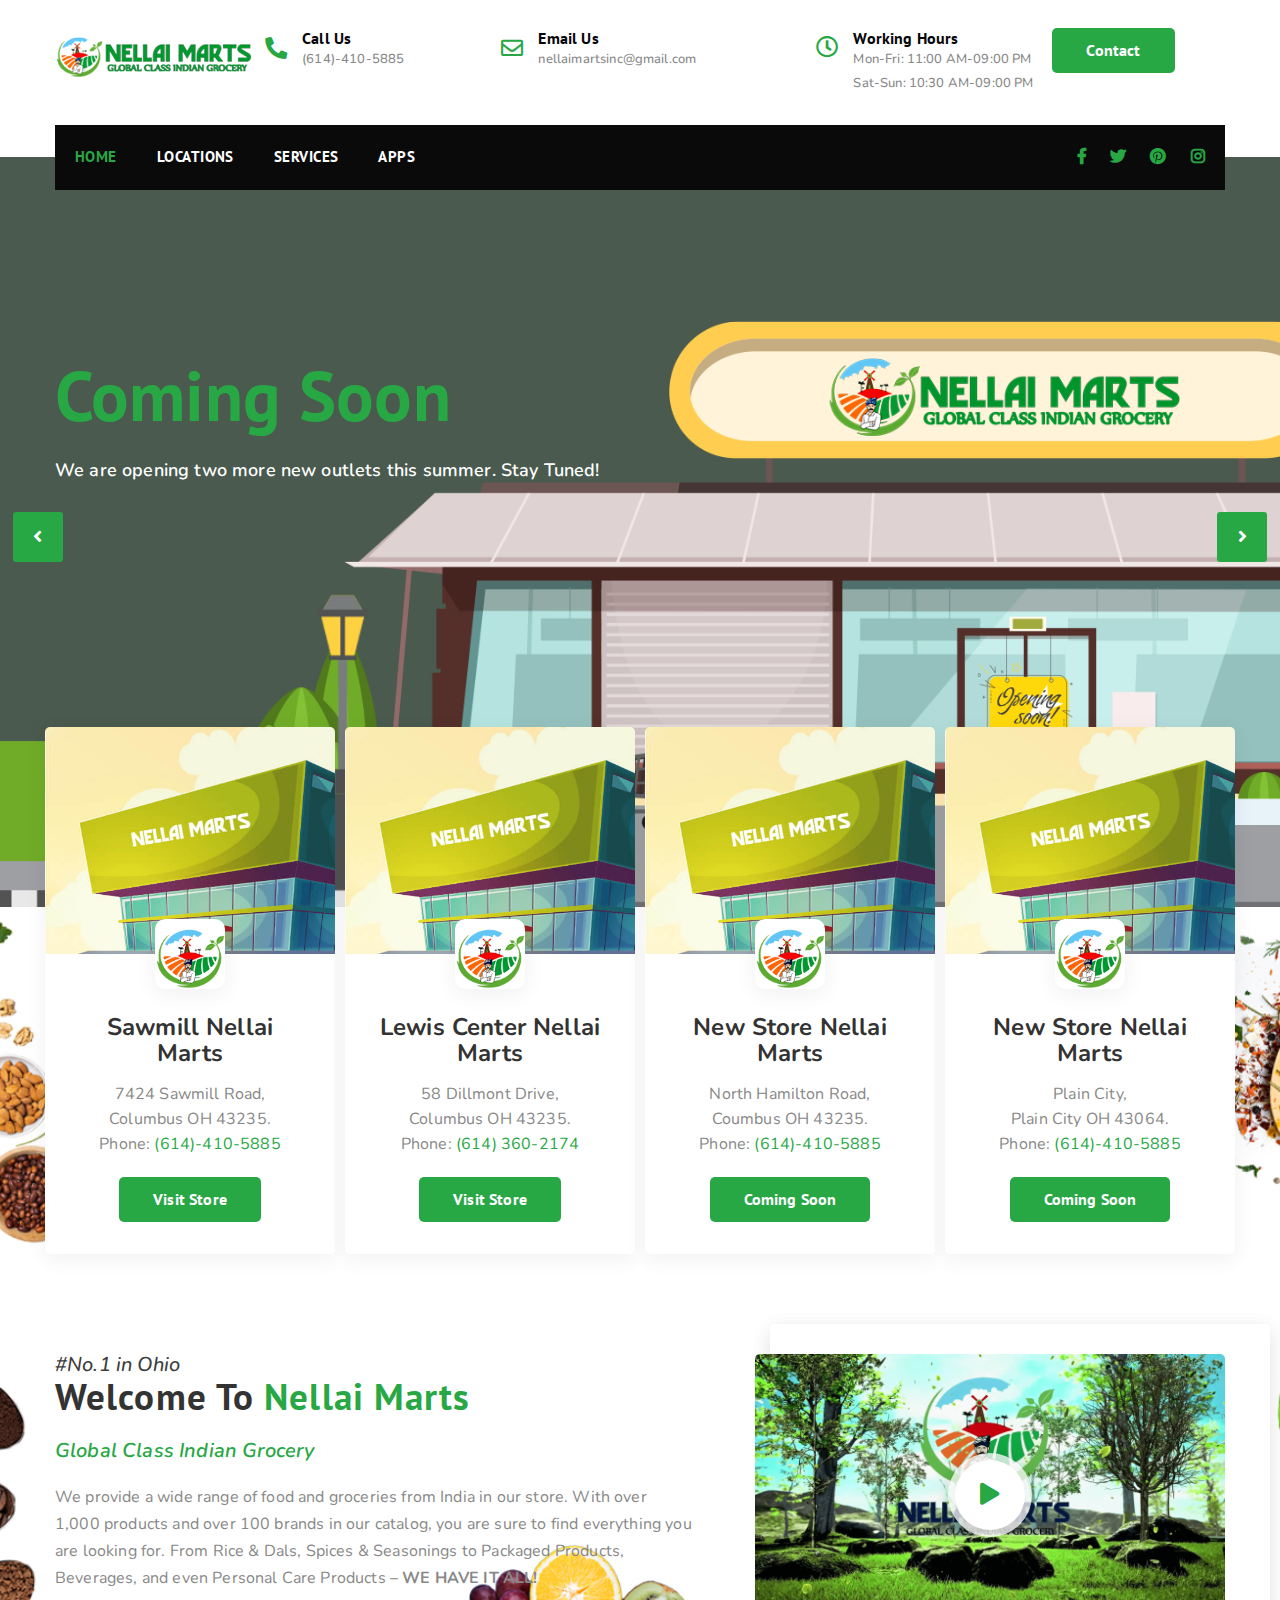
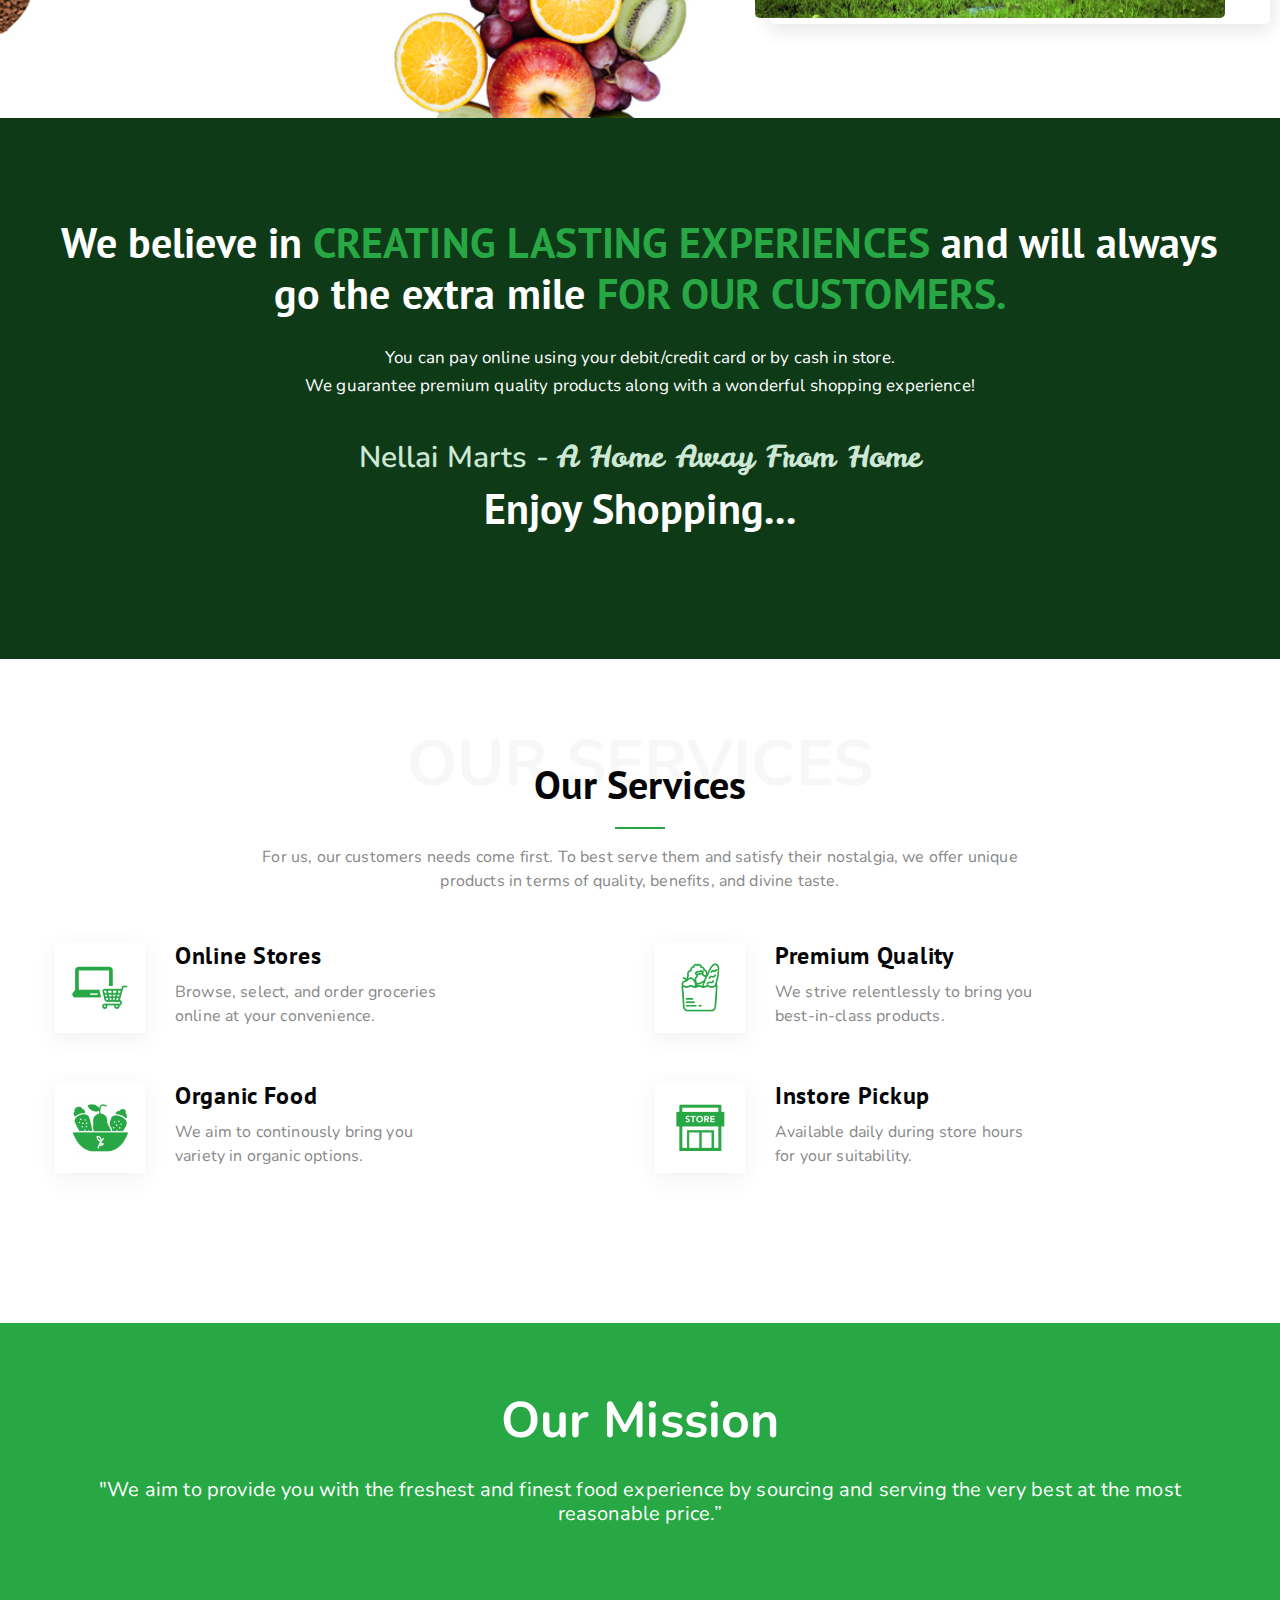
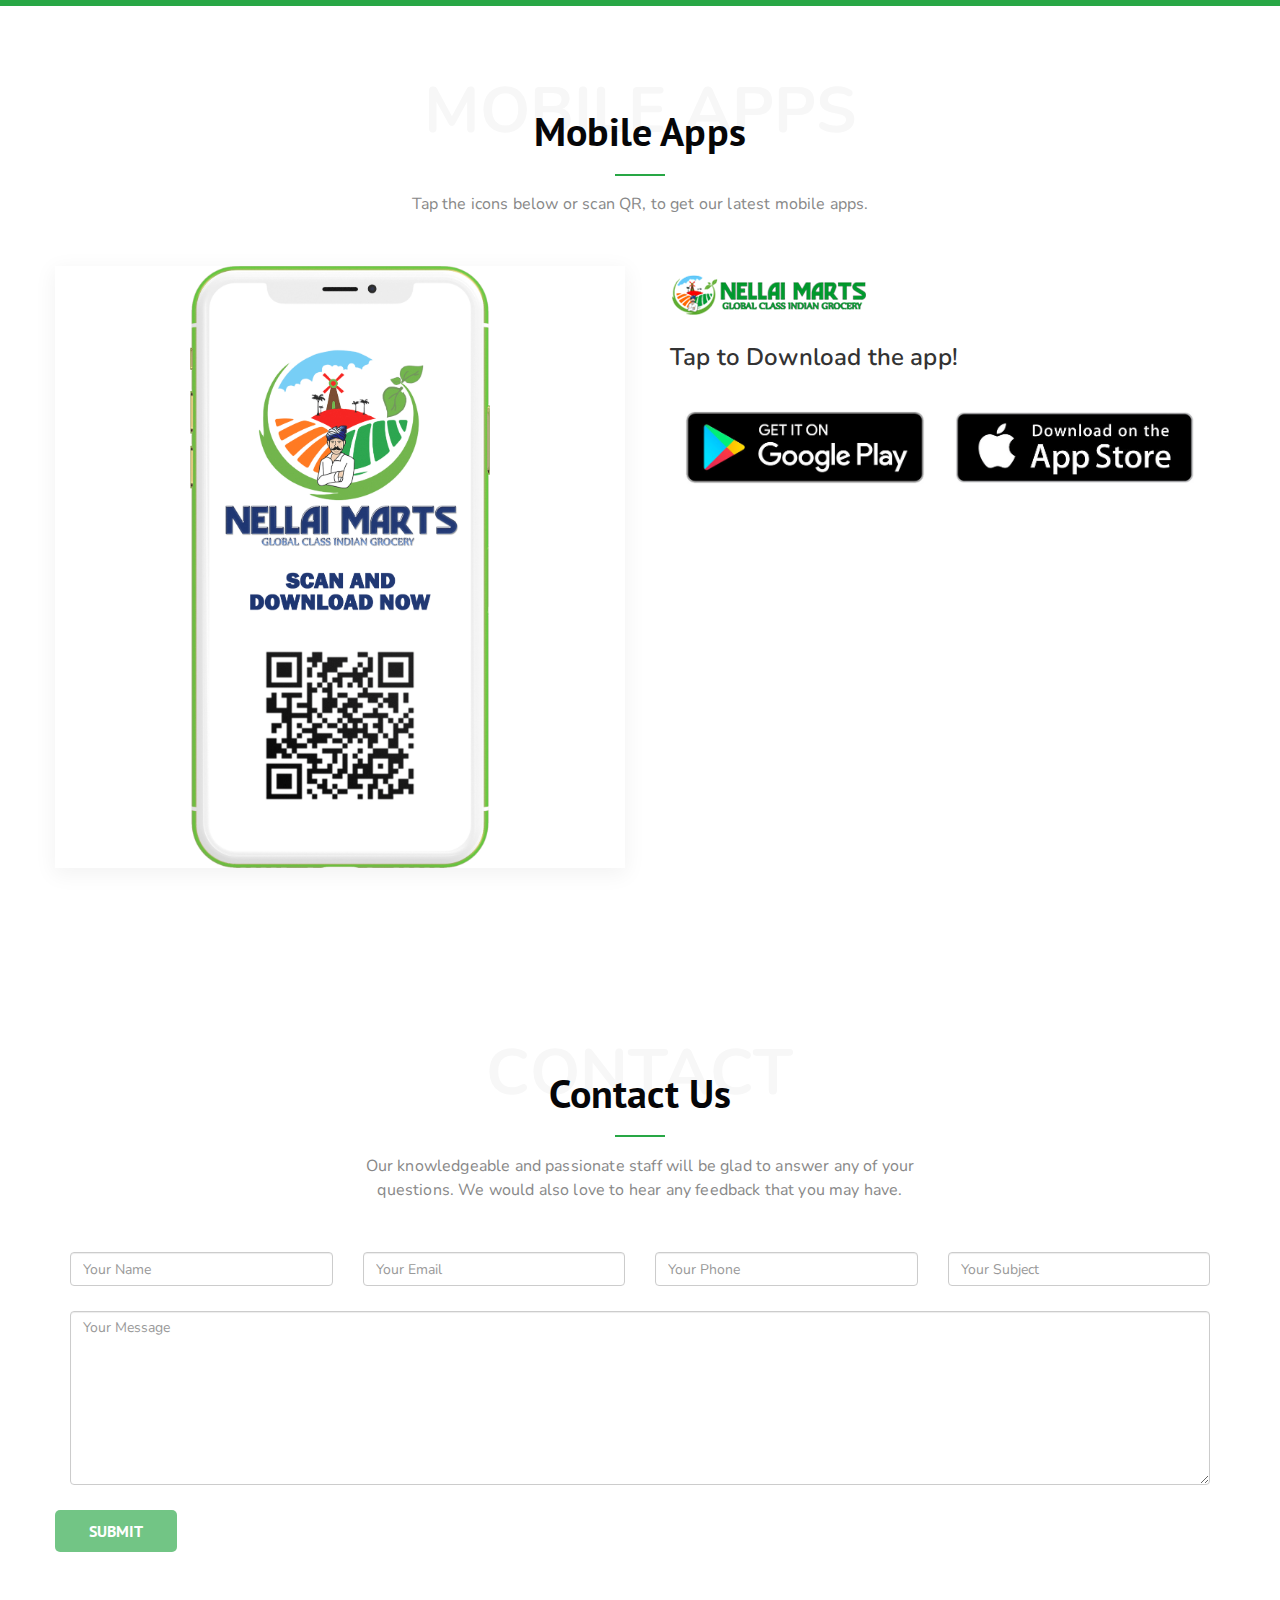
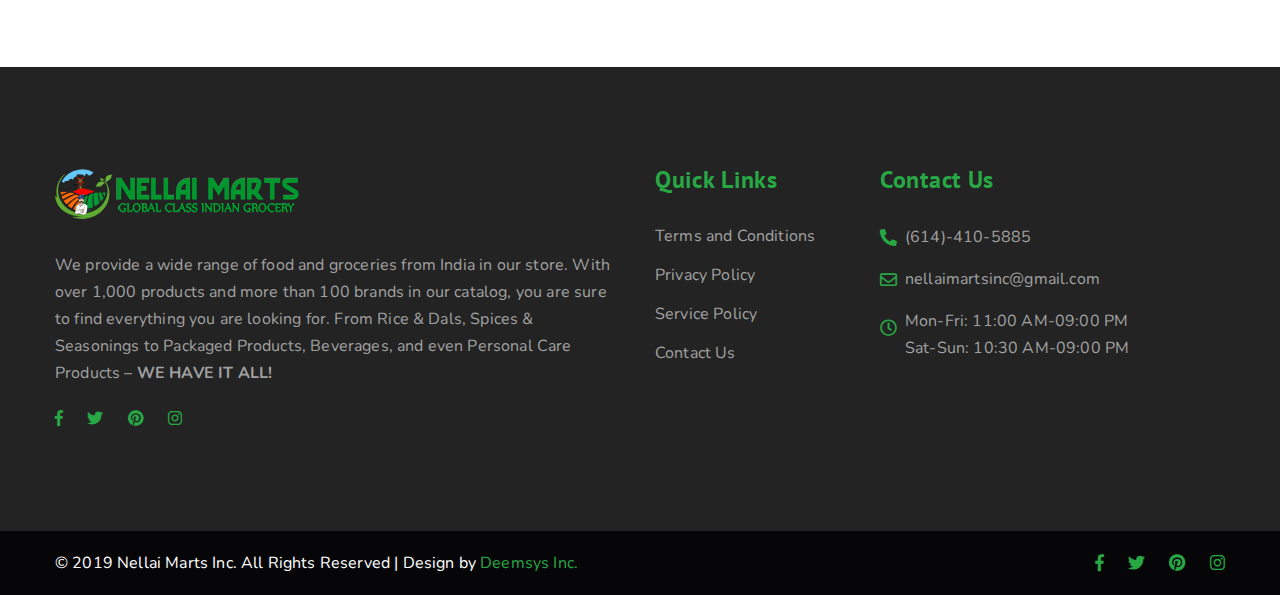
==== commit 9bc4d1a4: "Update index.html" ====
--- a/index.html
+++ b/index.html
@@ -212,7 +212,7 @@
                             Columbus OH 43235.<br/>
                             Phone: <a href="tel:((614)) 360-2174">(614) 360-2174</a> 
                         </p>
-                        <a href="http://3.88.171.182/nellaimarts-comingsoon/" class="btn-thm">Coming Soon</a>
+                        <a href="https://23.nellaimarts.com/" class="btn-thm">Visit Store</a>
                     </div>
                 </div>
             </div>
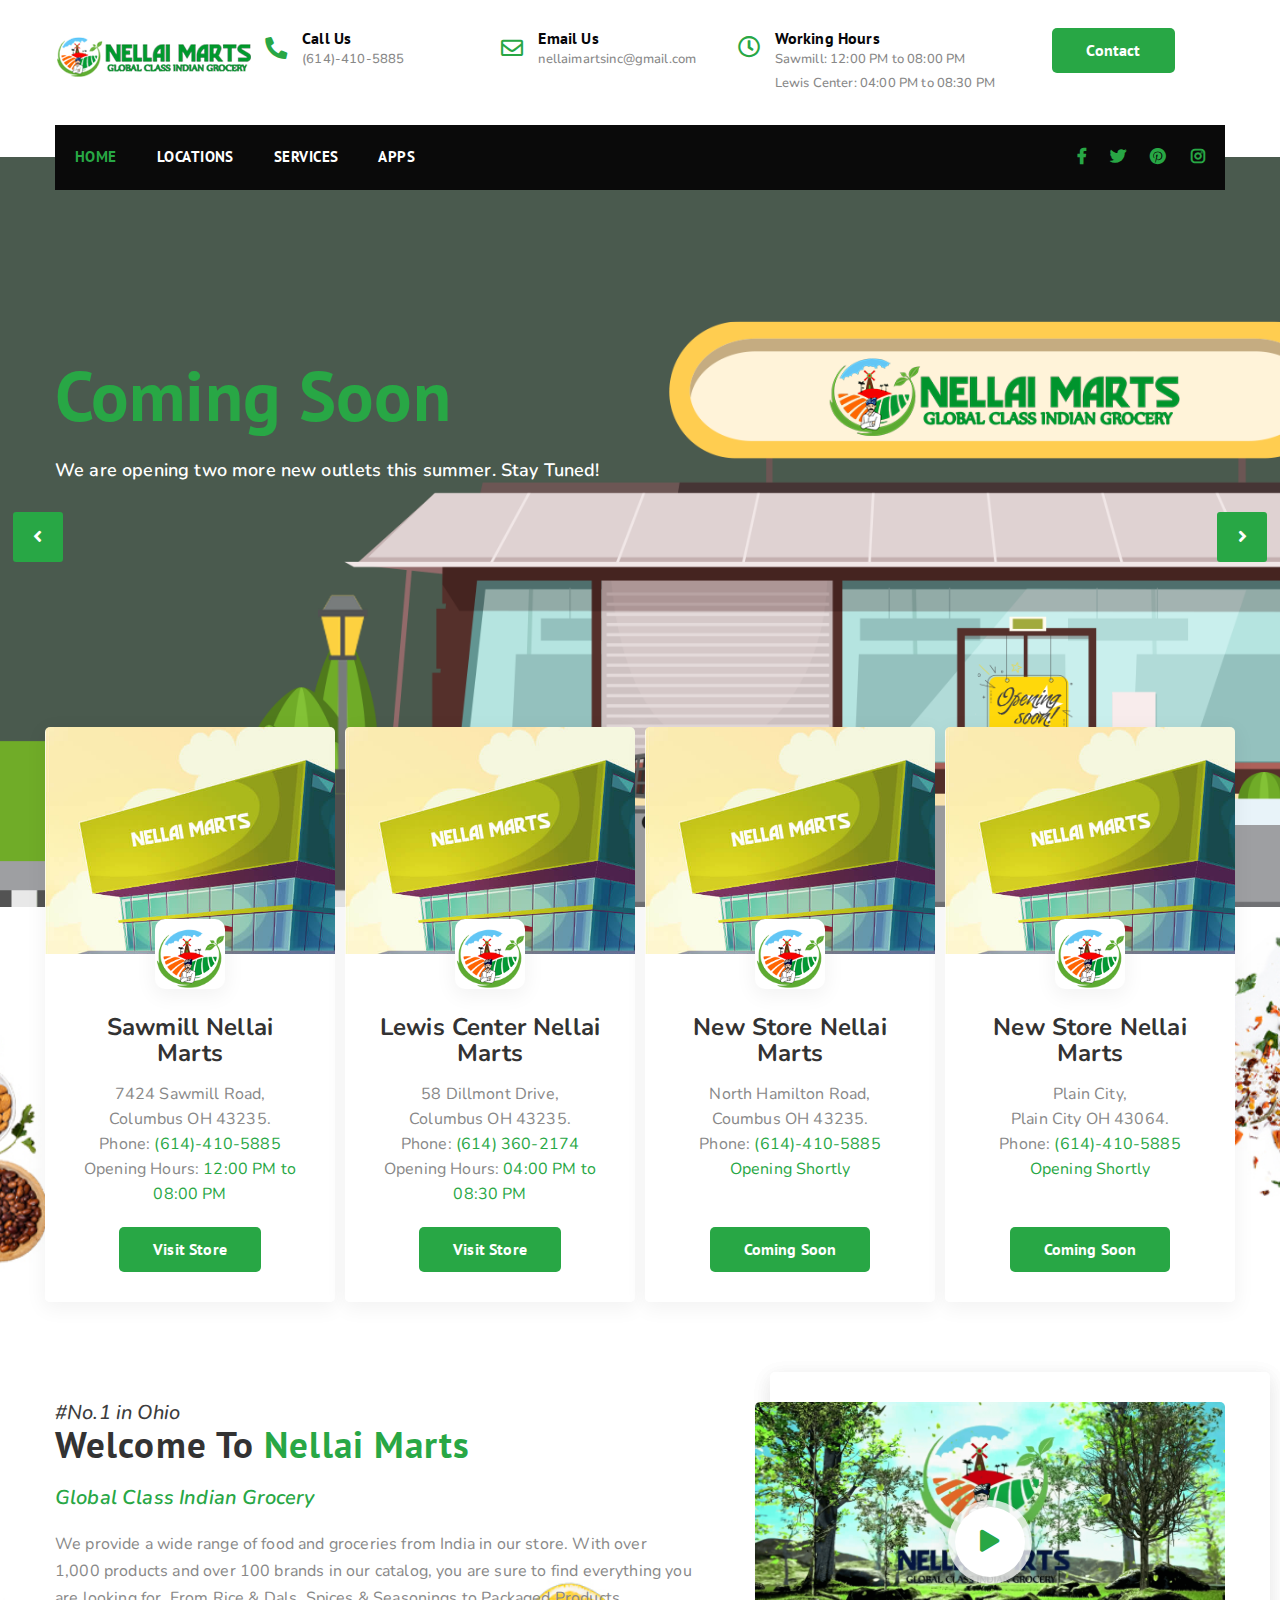
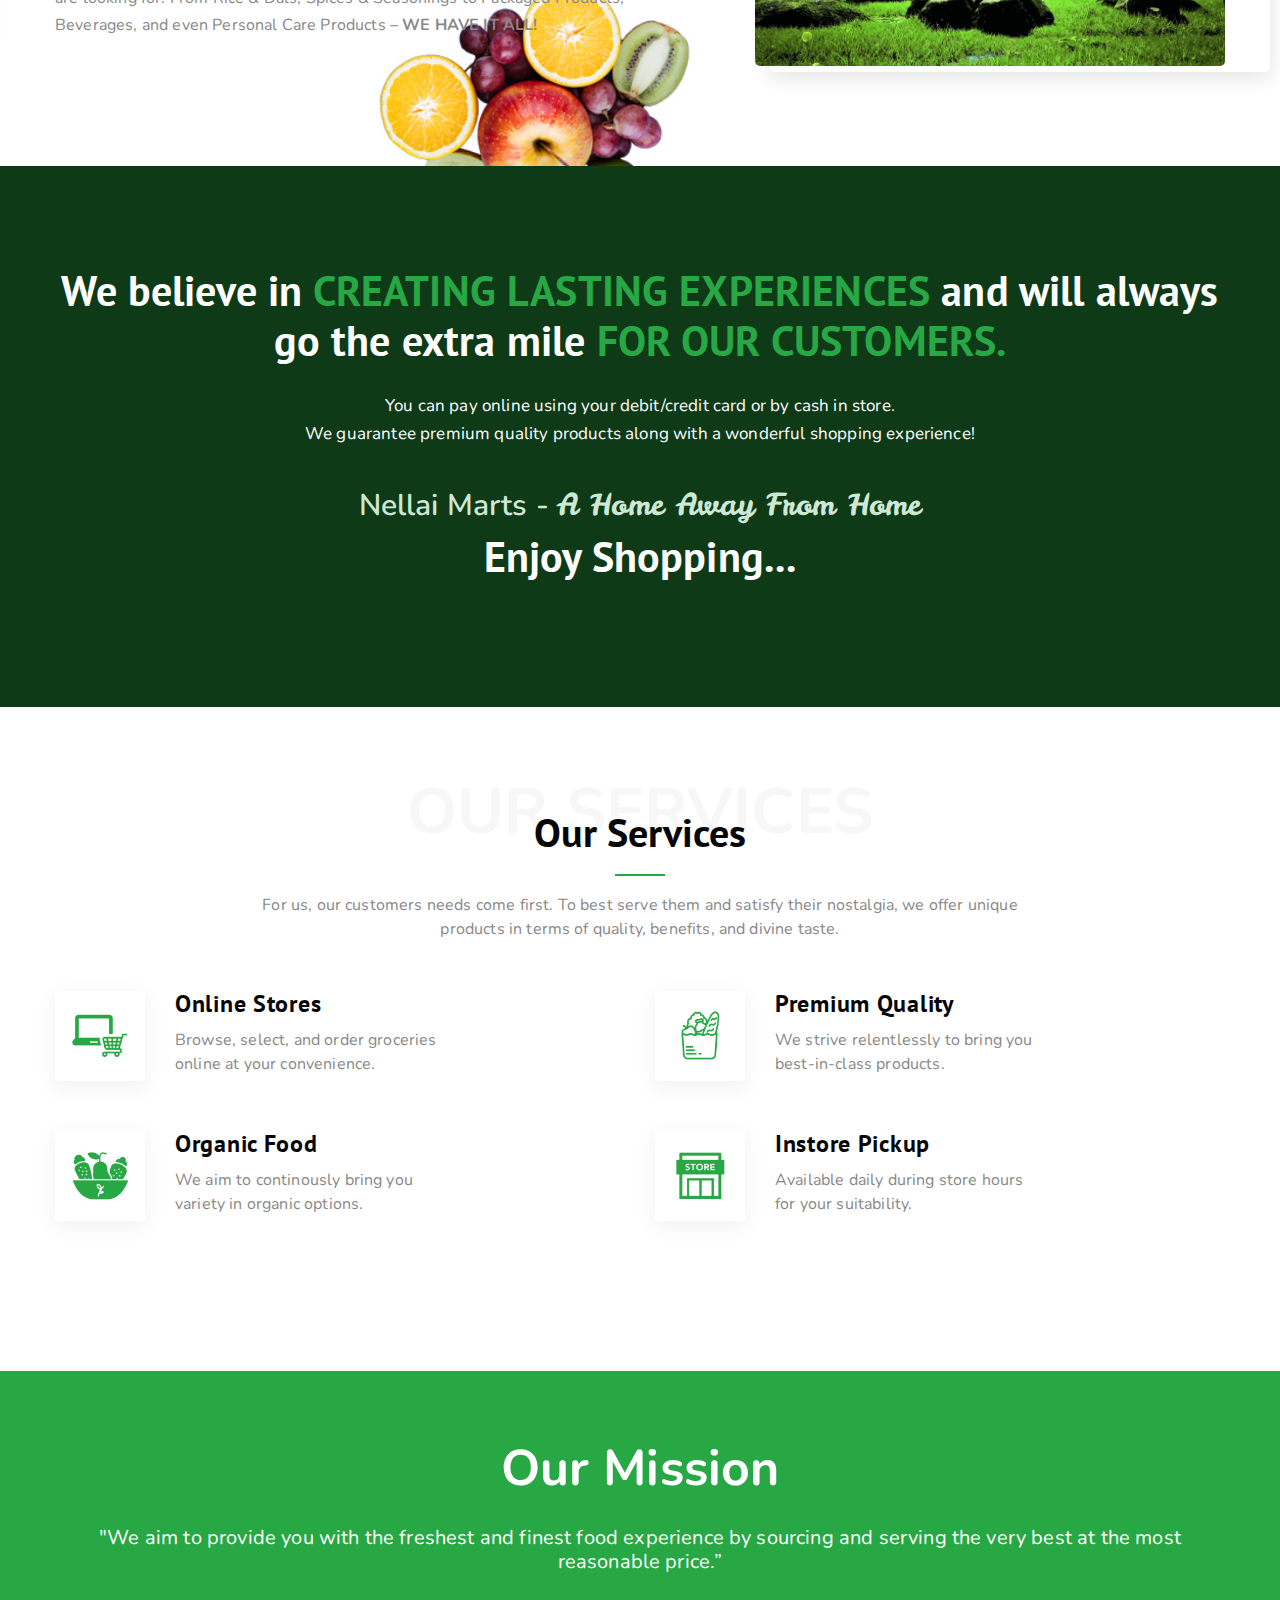
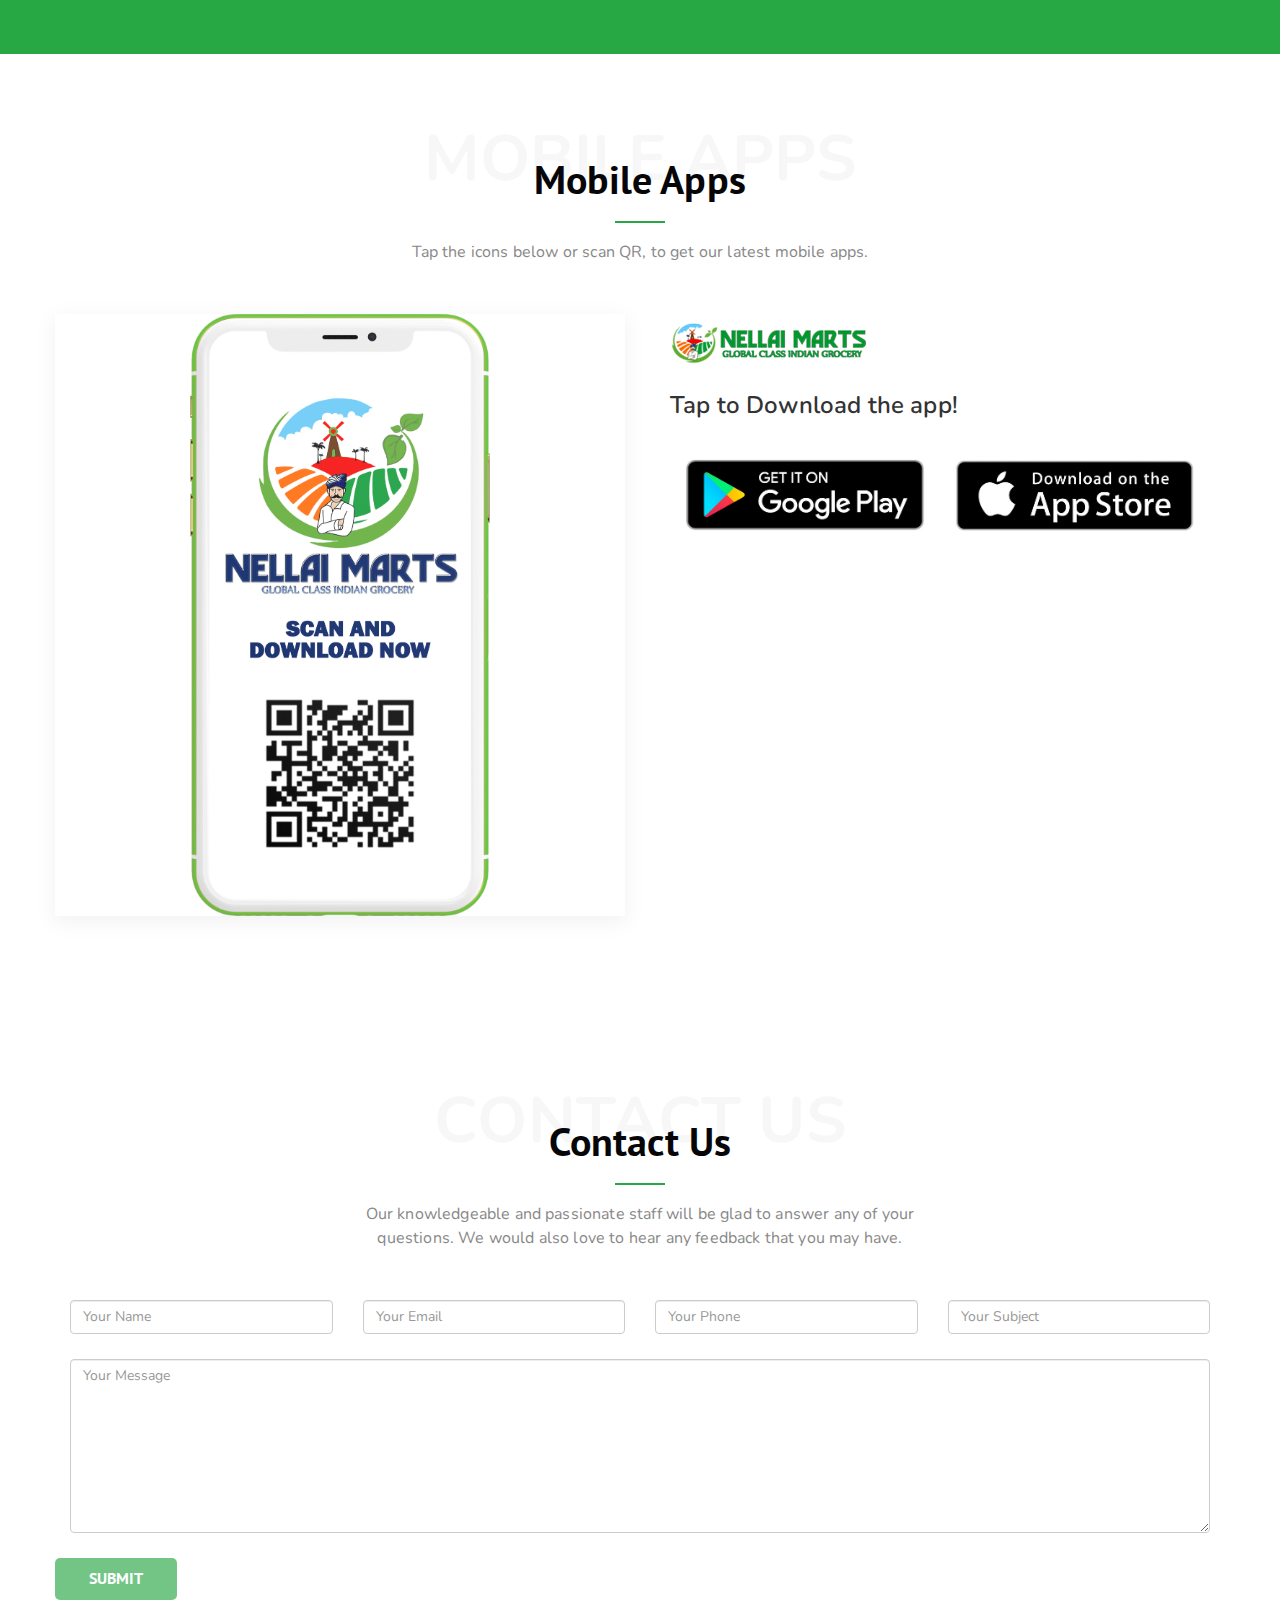
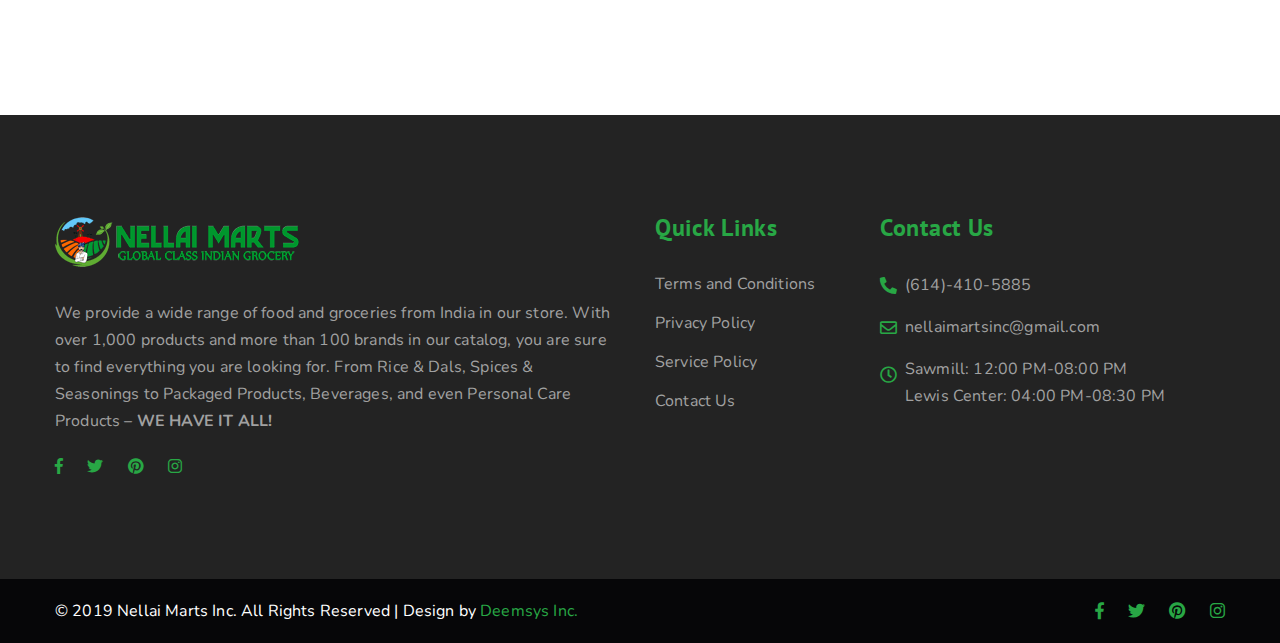
==== commit 17ea7362: "commit with opening hours time changes" ====
--- a/index.html
+++ b/index.html
@@ -40,7 +40,7 @@
                                 <p><a href="tel:+1(614)-410-5885">(614)-410-5885</a></p>
                             </div>
                         </div>
-                        <div class="single-right-social-info col-md-4 col-lg-4 col-sm-6 col-xs-6 col-xxs-6 p0">
+                        <div class="single-right-social-info col-md-4 col-lg-3 col-sm-6 col-xs-6 col-xxs-6 p0">
                             <div class="icon-box">
                                 <i class="far fa-envelope"></i>
                             </div>
@@ -49,21 +49,20 @@
                                 <p><a href="mailto:nellaimartsinc@gmail.com">nellaimartsinc@gmail.com</a></p>
                             </div>
                         </div>
-                        <div class="single-right-social-info col-md-3 col-lg-3 col-sm-6 col-xs-6 col-xxs-6 p0">
+                        <div class="single-right-social-info col-md-3 col-lg-4 col-sm-6 col-xs-6 col-xxs-6 p0">
                             <div class="icon-box" style="vertical-align: -webkit-baseline-middle;">
                                 <i class="far fa-clock" style="margin-top: 8px;"></i>
                             </div>
                             <div class="text-box">
                                 <h3>Working Hours</h3>
-                                <p>Mon-Fri: 11:00 AM-09:00 PM</p>
-                                <p>Sat-Sun: 10:30 AM-09:00 PM</p>
+                                <p>Sawmill: 12:00 PM to 08:00 PM</p>
+                                <p>Lewis Center: 04:00 PM to 08:30 PM</p>
                             </div>
                         </div>
                         <div class="single-right-social-info col-md-2 col-lg-2 col-sm-6 col-xs-6 col-xxs-6 p0">
                             <a href="#contact" class="btn-thm">Contact</a>
                         </div>
                     </div>
-                    
                 </div>
             </div>            
         </div>
@@ -195,7 +194,8 @@
                         <p class="description">
                             7424 Sawmill Road,<br/>
                             Columbus OH 43235.<br/>
-                            Phone: <a href="tel:(614)-410-5885">(614)-410-5885</a>
+                            Phone: <a href="tel:(614)-410-5885">(614)-410-5885</a><br/>
+                            Opening Hours: <span class="text-thm">12:00 PM to 08:00 PM</span>
                         </p>
                         <a href="https://sawmill.nellaimarts.com/" class="btn-thm">Visit Store</a>
                     </div>
@@ -210,7 +210,8 @@
                         <p class="description">
                             58 Dillmont Drive,<br/>
                             Columbus OH 43235.<br/>
-                            Phone: <a href="tel:((614)) 360-2174">(614) 360-2174</a> 
+                            Phone: <a href="tel:((614)) 360-2174">(614) 360-2174</a><br/>
+                            Opening Hours: <span class="text-thm" >04:00 PM to 08:30 PM</span>
                         </p>
                         <a href="https://23.nellaimarts.com/" class="btn-thm">Visit Store</a>
                     </div>
@@ -225,7 +226,9 @@
                         <p class="description">
                             North Hamilton Road,<br/>
                             Coumbus OH 43235.<br/>
-                            Phone: <a href="tel:(614)-410-5885">(614)-410-5885</a>
+                            Phone: <a href="tel:(614)-410-5885">(614)-410-5885</a><br/>
+                            <span class="text-thm">Opening Shortly</span><br/>
+                            <br/>
                         </p>
                         <a href="http://3.88.171.182/nellaimarts-comingsoon/" class="btn-thm">Coming Soon</a>
                     </div>
@@ -240,7 +243,9 @@
                         <p class="description">
                             Plain City,<br/>
                             Plain City OH 43064.<br/>
-                            Phone: <a href="tel:(614)-410-5885">(614)-410-5885</a>
+                            Phone: <a href="tel:(614)-410-5885">(614)-410-5885</a><br/>
+                            <span class="text-thm">Opening Shortly</span><br/>
+                            <br/>
                         </p>
                         <a href="http://3.88.171.182/nellaimarts-comingsoon/" class="btn-thm">Coming Soon</a>
                     </div>
@@ -422,7 +427,7 @@
         <div class="row">
             <div class="col-md-6 col-md-offset-3">
                 <div class="section-title text-center">
-                    <h1>Contact</h1>
+                    <h1>Contact Us</h1>
                     <h2>Contact Us</h2>
                     <div class="line"></div>
                     <p>Our knowledgeable and passionate staff will be glad to answer any of your questions. We would also love to hear any feedback that you may have.</p>
@@ -507,8 +512,8 @@
                         <p><a href="tel:+1(614)-410-5885"><i class="fas fa-phone fa-rotate-90"></i>(614)-410-5885</a></p>
                         <p><a href="mailto:nellaimartsinc@gmail.com"><i class="far fa-envelope"></i>nellaimartsinc@gmail.com</a></p>
                         <p><i class="far fa-clock"></i>
-                            Mon-Fri: 11:00 AM-09:00 PM<br/>
-                            Sat-Sun: 10:30 AM-09:00 PM
+                            Sawmill: 12:00 PM-08:00 PM<br/>
+                            Lewis Center: 04:00 PM-08:30 PM
                         </p>
                         <!-- <p><i class="fa fa-map-marker"></i> Victoria xxx Australia Anvento HQ xxx King Street</p> -->
                     </div>
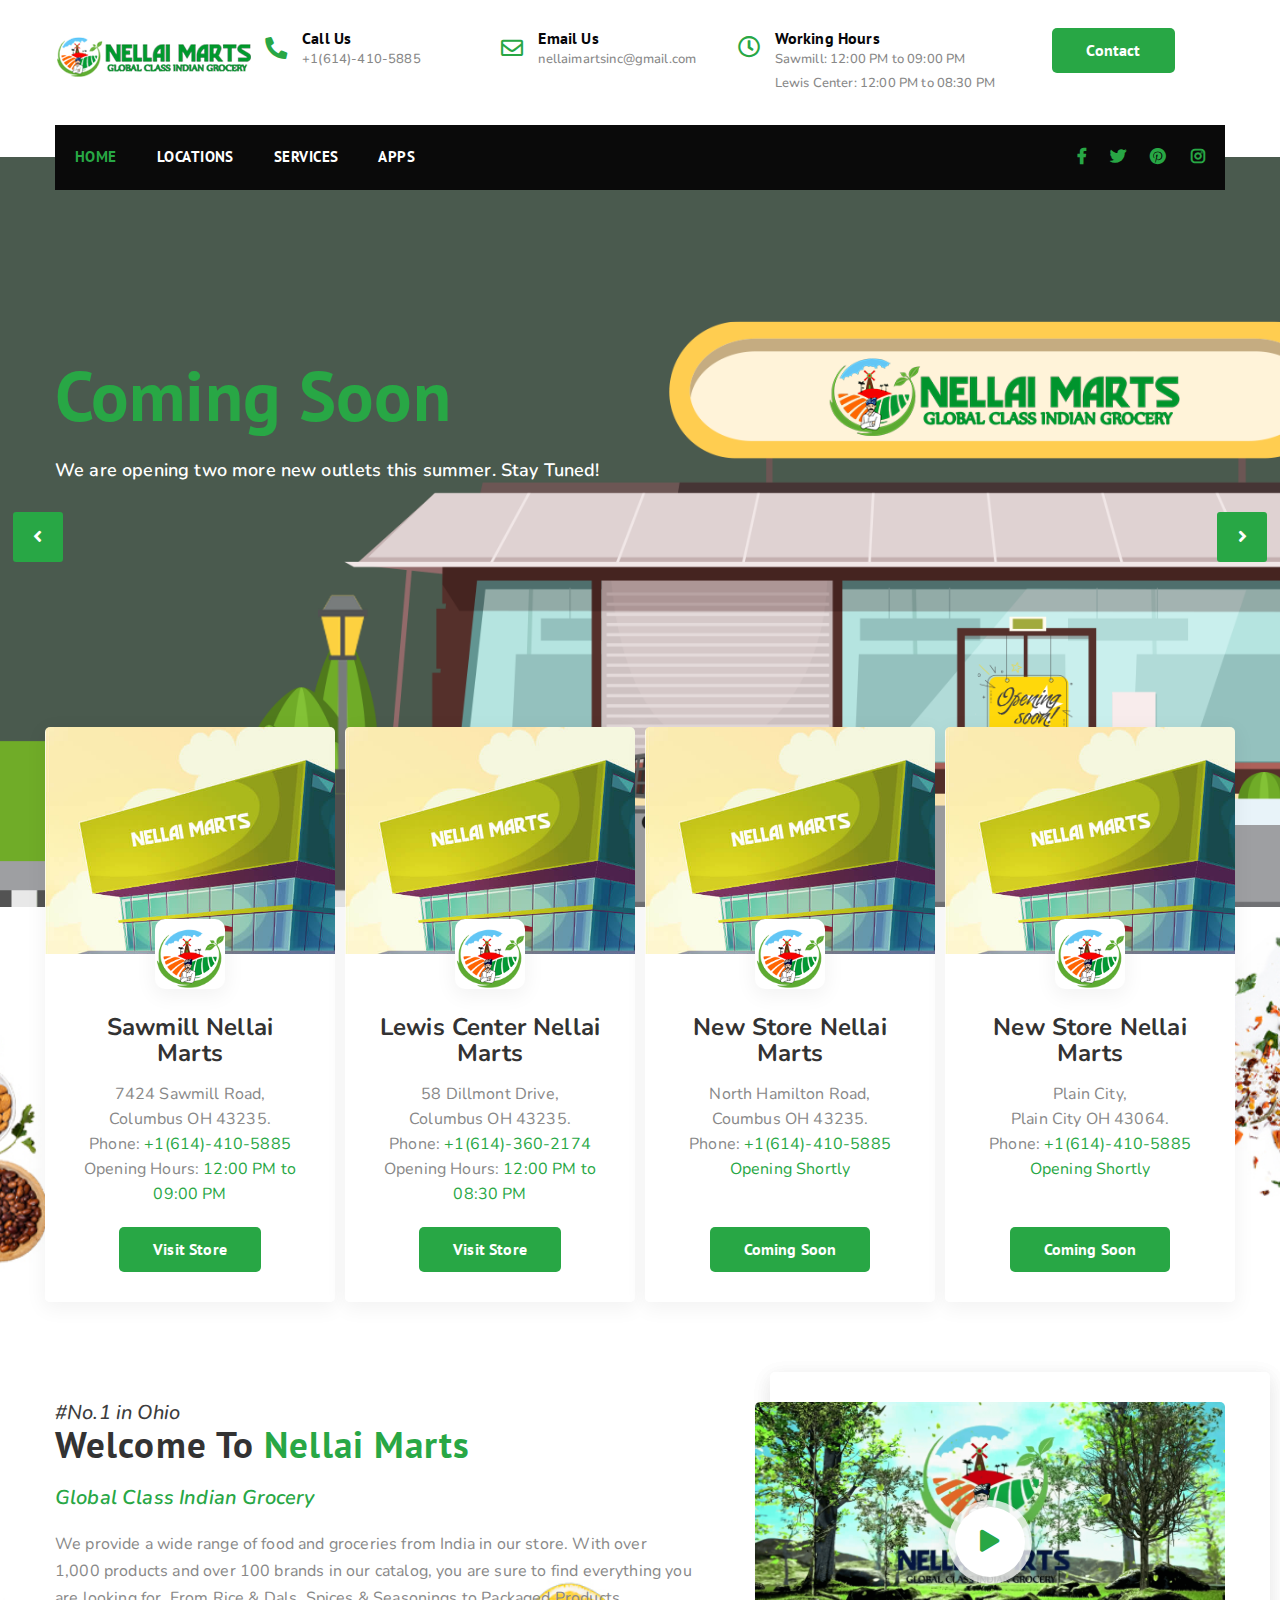
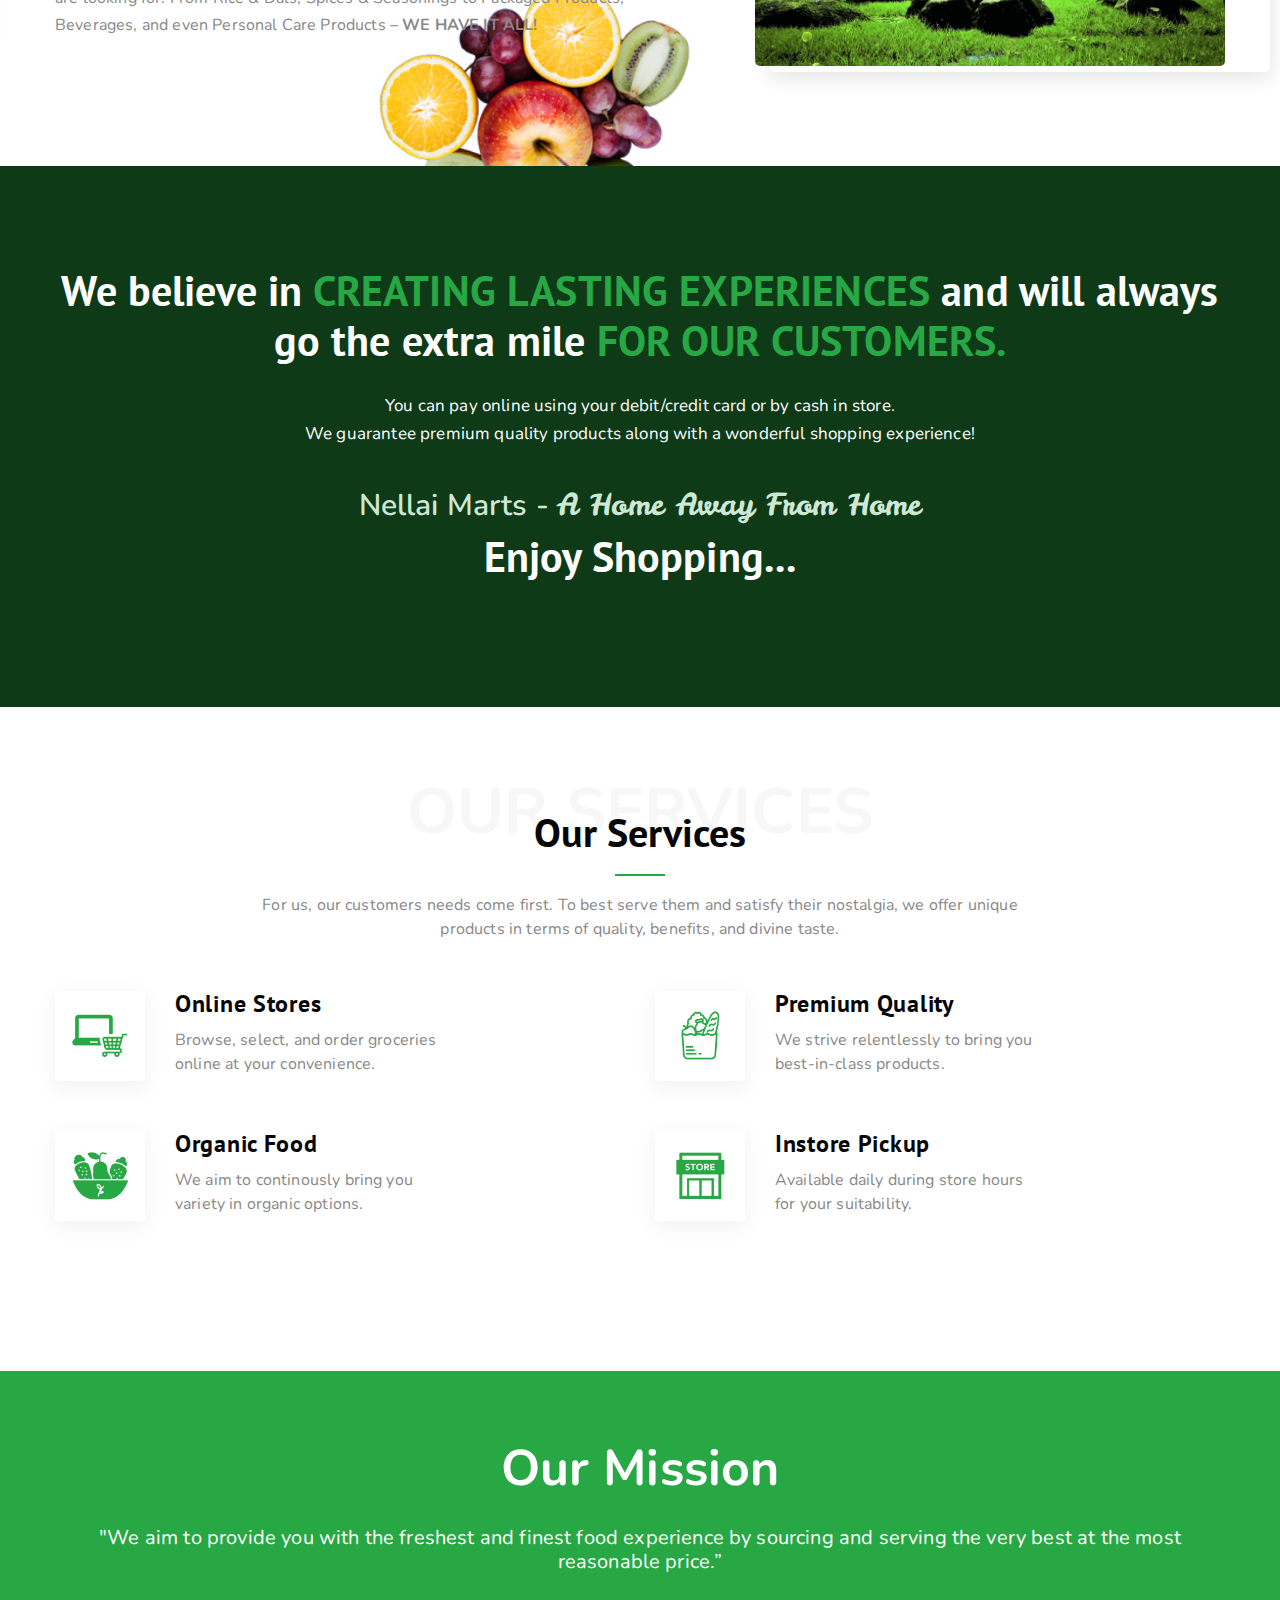
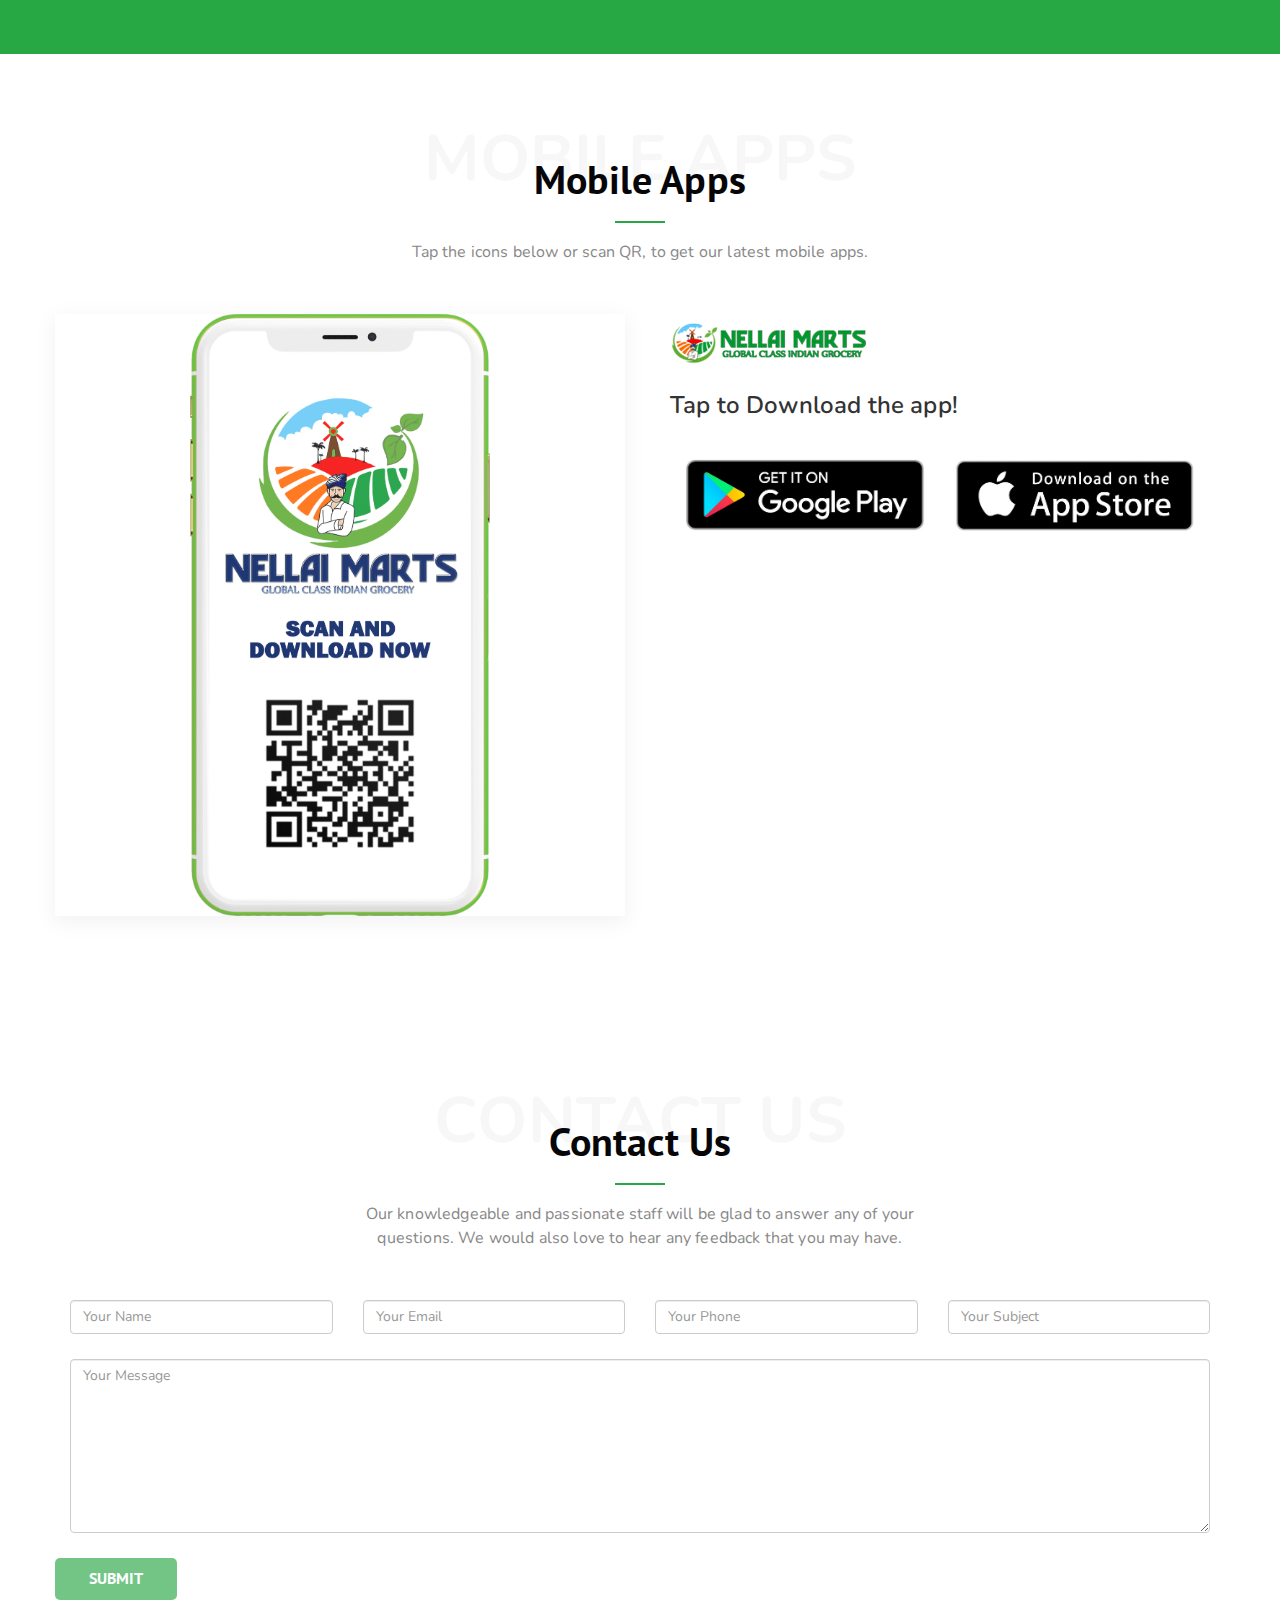
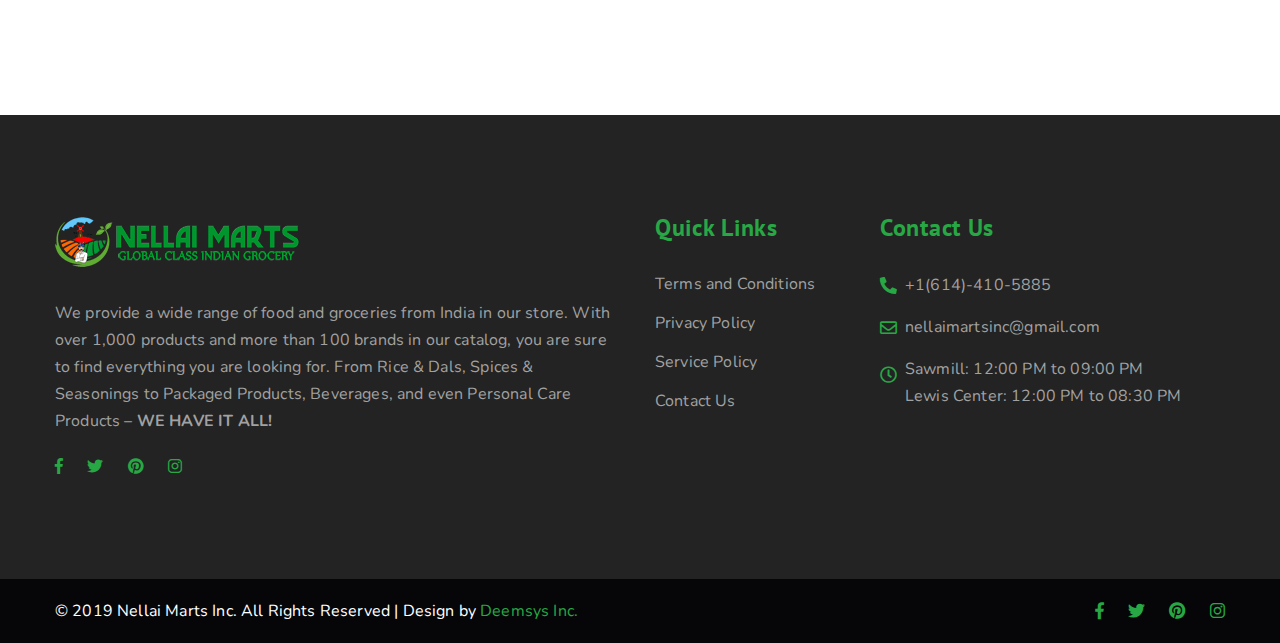
==== commit 73ffb023: "commit with sawmill and lewis center time change" ====
--- a/index.html
+++ b/index.html
@@ -37,7 +37,7 @@
                             </div>
                             <div class="text-box">
                                 <h3>Call Us</h3>
-                                <p><a href="tel:+1(614)-410-5885">(614)-410-5885</a></p>
+                                <p><a href="tel:+1(614)-410-5885">+1(614)-410-5885</a></p>
                             </div>
                         </div>
                         <div class="single-right-social-info col-md-4 col-lg-3 col-sm-6 col-xs-6 col-xxs-6 p0">
@@ -55,8 +55,8 @@
                             </div>
                             <div class="text-box">
                                 <h3>Working Hours</h3>
-                                <p>Sawmill: 12:00 PM to 08:00 PM</p>
-                                <p>Lewis Center: 04:00 PM to 08:30 PM</p>
+                                <p>Sawmill: 12:00 PM to 09:00 PM</p>
+                                <p>Lewis Center: 12:00 PM to 08:30 PM</p>
                             </div>
                         </div>
                         <div class="single-right-social-info col-md-2 col-lg-2 col-sm-6 col-xs-6 col-xxs-6 p0">
@@ -194,8 +194,8 @@
                         <p class="description">
                             7424 Sawmill Road,<br/>
                             Columbus OH 43235.<br/>
-                            Phone: <a href="tel:(614)-410-5885">(614)-410-5885</a><br/>
-                            Opening Hours: <span class="text-thm">12:00 PM to 08:00 PM</span>
+                            Phone: <a href="tel:+1(614)-410-5885">+1(614)-410-5885</a><br/>
+                            Opening Hours: <span class="text-thm">12:00 PM to 09:00 PM</span>
                         </p>
                         <a href="https://sawmill.nellaimarts.com/" class="btn-thm">Visit Store</a>
                     </div>
@@ -210,8 +210,8 @@
                         <p class="description">
                             58 Dillmont Drive,<br/>
                             Columbus OH 43235.<br/>
-                            Phone: <a href="tel:((614)) 360-2174">(614) 360-2174</a><br/>
-                            Opening Hours: <span class="text-thm" >04:00 PM to 08:30 PM</span>
+                            Phone: <a href="tel:((614)) 360-2174">+1(614)-360-2174</a><br/>
+                            Opening Hours: <span class="text-thm" >12:00 PM to 08:30 PM</span>
                         </p>
                         <a href="https://23.nellaimarts.com/" class="btn-thm">Visit Store</a>
                     </div>
@@ -226,7 +226,7 @@
                         <p class="description">
                             North Hamilton Road,<br/>
                             Coumbus OH 43235.<br/>
-                            Phone: <a href="tel:(614)-410-5885">(614)-410-5885</a><br/>
+                            Phone: <a href="tel:+1(614)-410-5885">+1(614)-410-5885</a><br/>
                             <span class="text-thm">Opening Shortly</span><br/>
                             <br/>
                         </p>
@@ -243,7 +243,7 @@
                         <p class="description">
                             Plain City,<br/>
                             Plain City OH 43064.<br/>
-                            Phone: <a href="tel:(614)-410-5885">(614)-410-5885</a><br/>
+                            Phone: <a href="tel:+1(614)-410-5885">+1(614)-410-5885</a><br/>
                             <span class="text-thm">Opening Shortly</span><br/>
                             <br/>
                         </p>
@@ -509,11 +509,11 @@
                         <div class="title">
                             <h3>Contact Us</h3>
                         </div>
-                        <p><a href="tel:+1(614)-410-5885"><i class="fas fa-phone fa-rotate-90"></i>(614)-410-5885</a></p>
+                        <p><a href="tel:+1(614)-410-5885"><i class="fas fa-phone fa-rotate-90"></i>+1(614)-410-5885</a></p>
                         <p><a href="mailto:nellaimartsinc@gmail.com"><i class="far fa-envelope"></i>nellaimartsinc@gmail.com</a></p>
                         <p><i class="far fa-clock"></i>
-                            Sawmill: 12:00 PM-08:00 PM<br/>
-                            Lewis Center: 04:00 PM-08:30 PM
+                            Sawmill: 12:00 PM to 09:00 PM<br/>
+                            Lewis Center: 12:00 PM to 08:30 PM
                         </p>
                         <!-- <p><i class="fa fa-map-marker"></i> Victoria xxx Australia Anvento HQ xxx King Street</p> -->
                     </div>
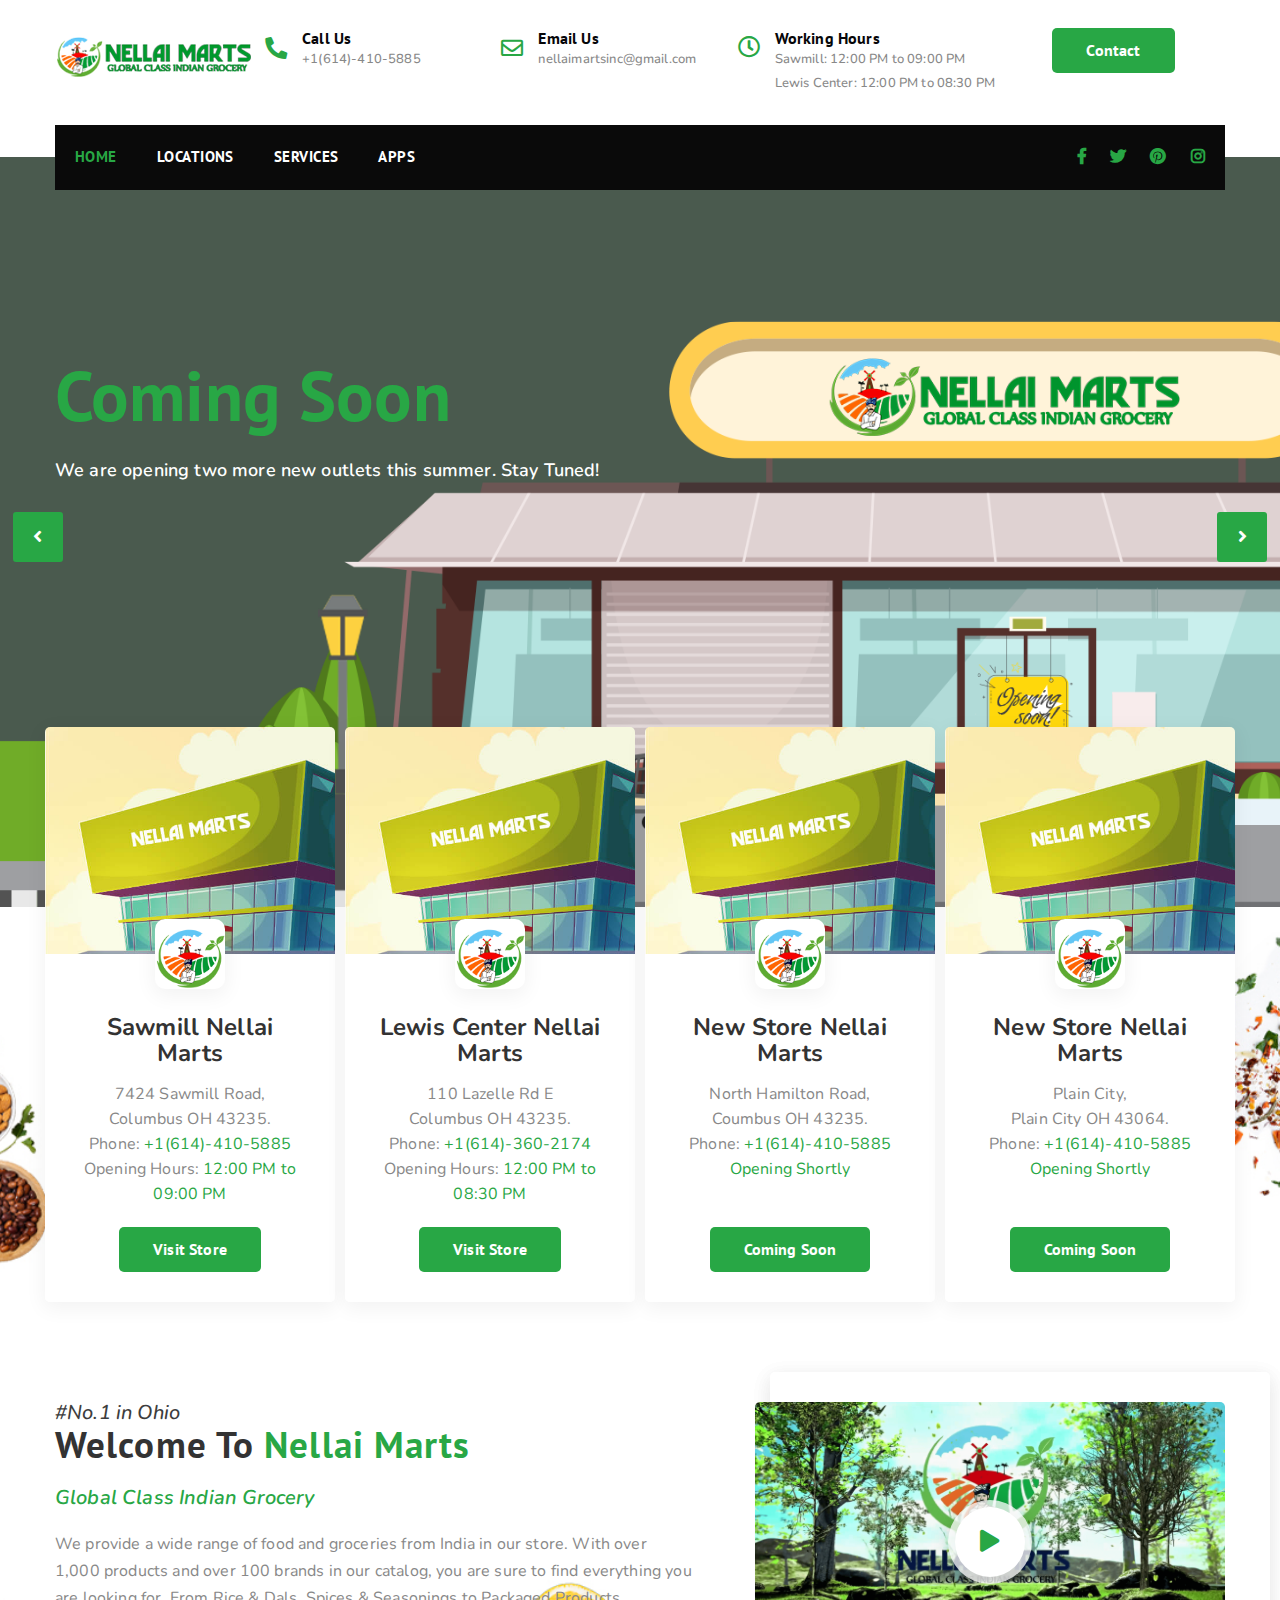
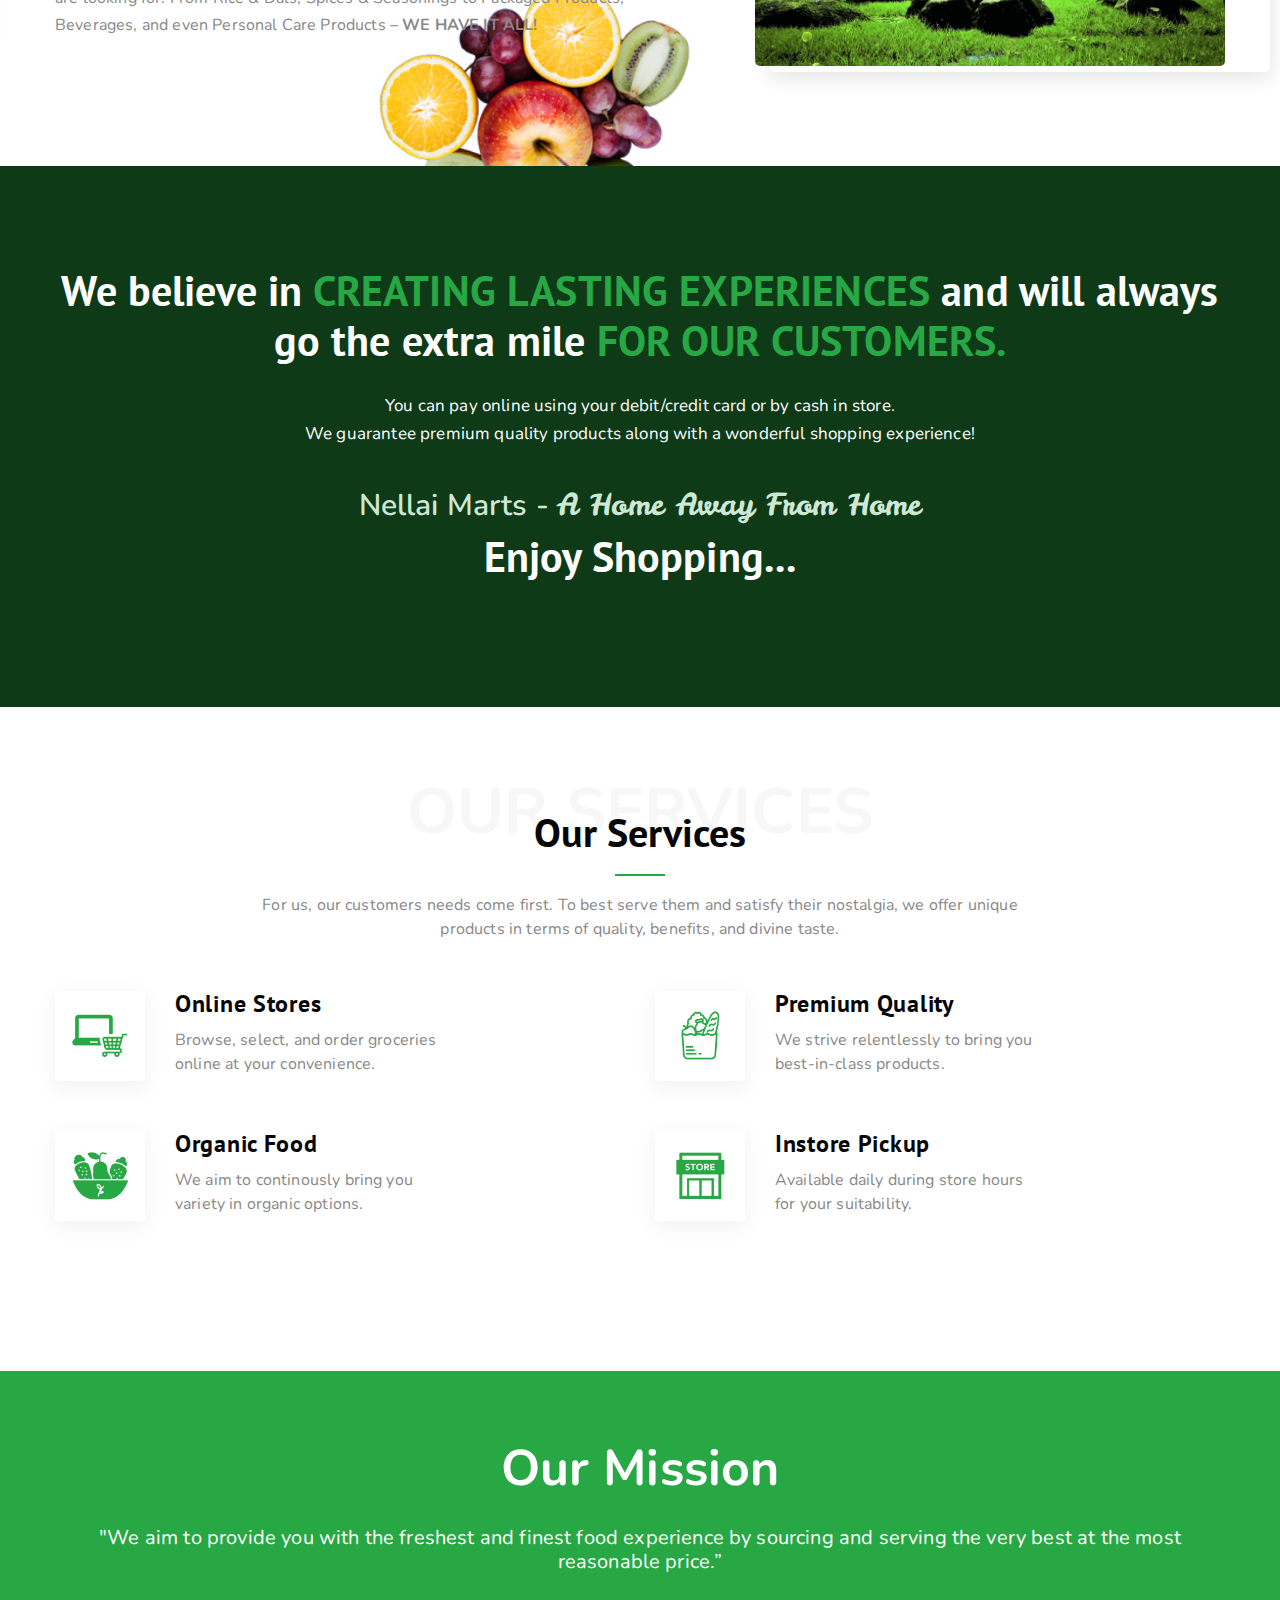
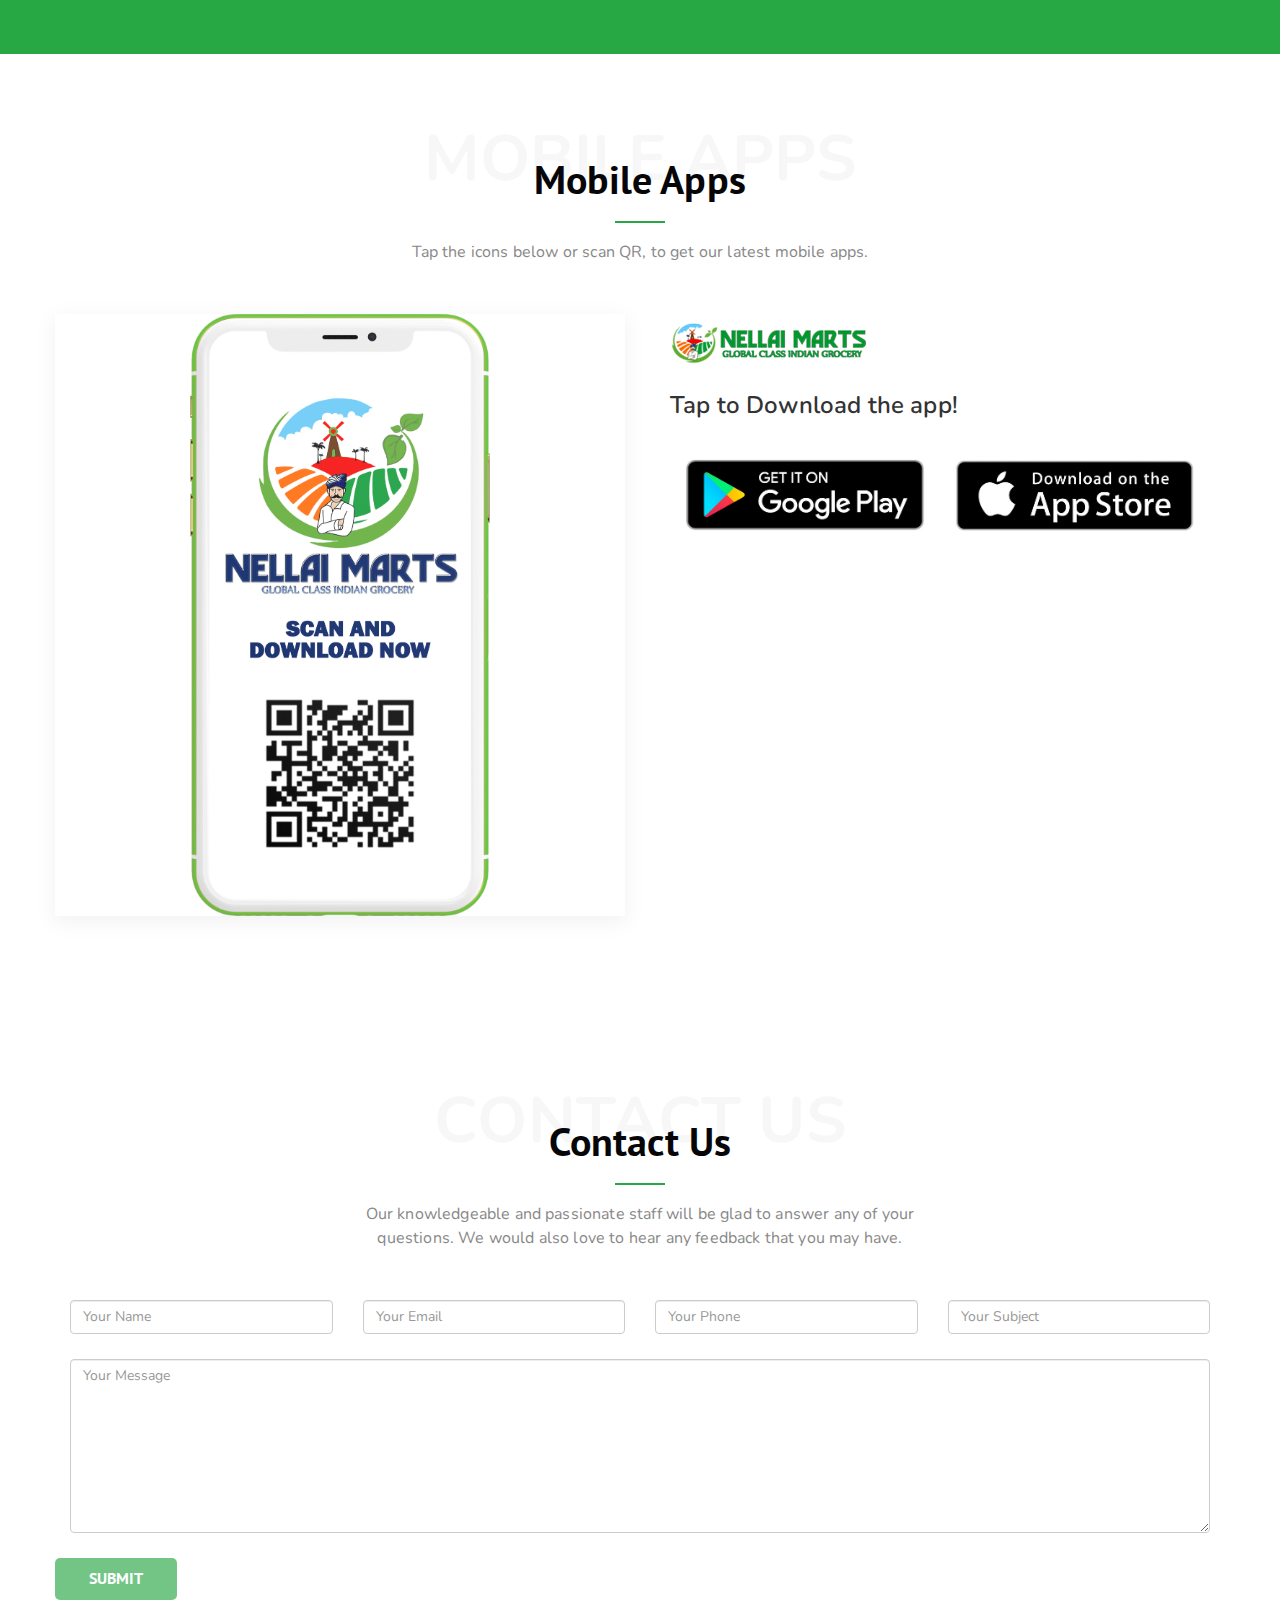
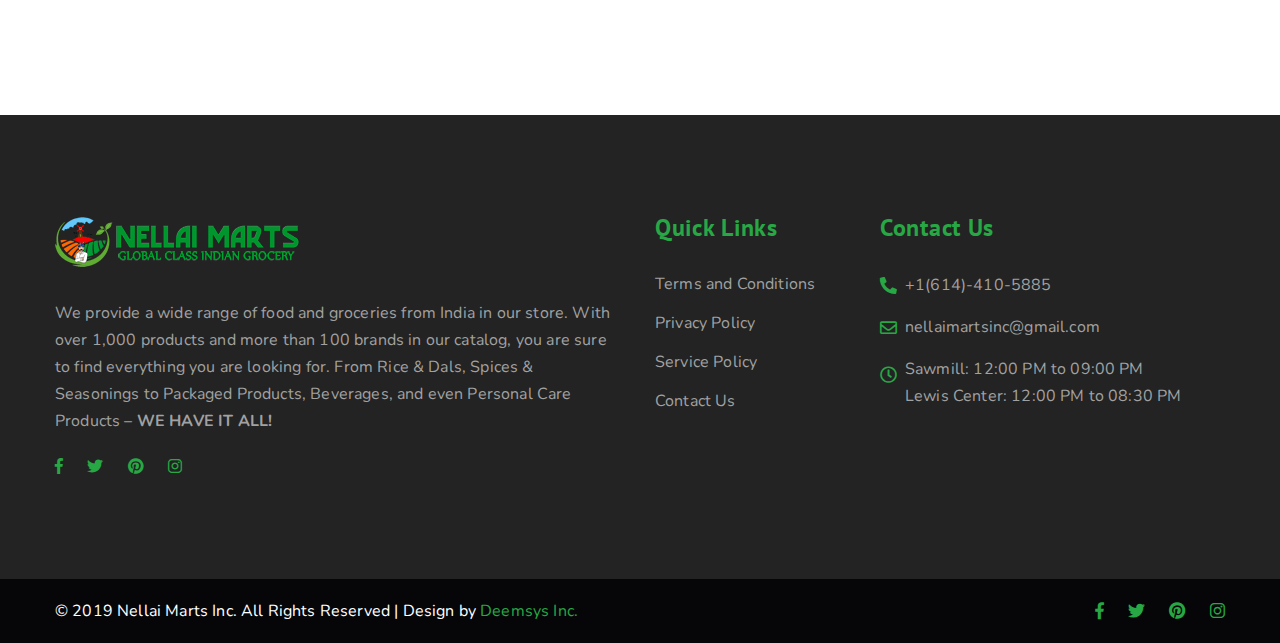
==== commit 3d1df441: "commit with lewis cnter address change" ====
--- a/index.html
+++ b/index.html
@@ -208,7 +208,7 @@
                         <span class="service-icon"><img src="images/nelllaimarts-logo.png" /></span>
                         <h3 class="title">Lewis Center Nellai Marts</h3>
                         <p class="description">
-                            58 Dillmont Drive,<br/>
+                            110 Lazelle Rd E<br/>
                             Columbus OH 43235.<br/>
                             Phone: <a href="tel:((614)) 360-2174">+1(614)-360-2174</a><br/>
                             Opening Hours: <span class="text-thm" >12:00 PM to 08:30 PM</span>
